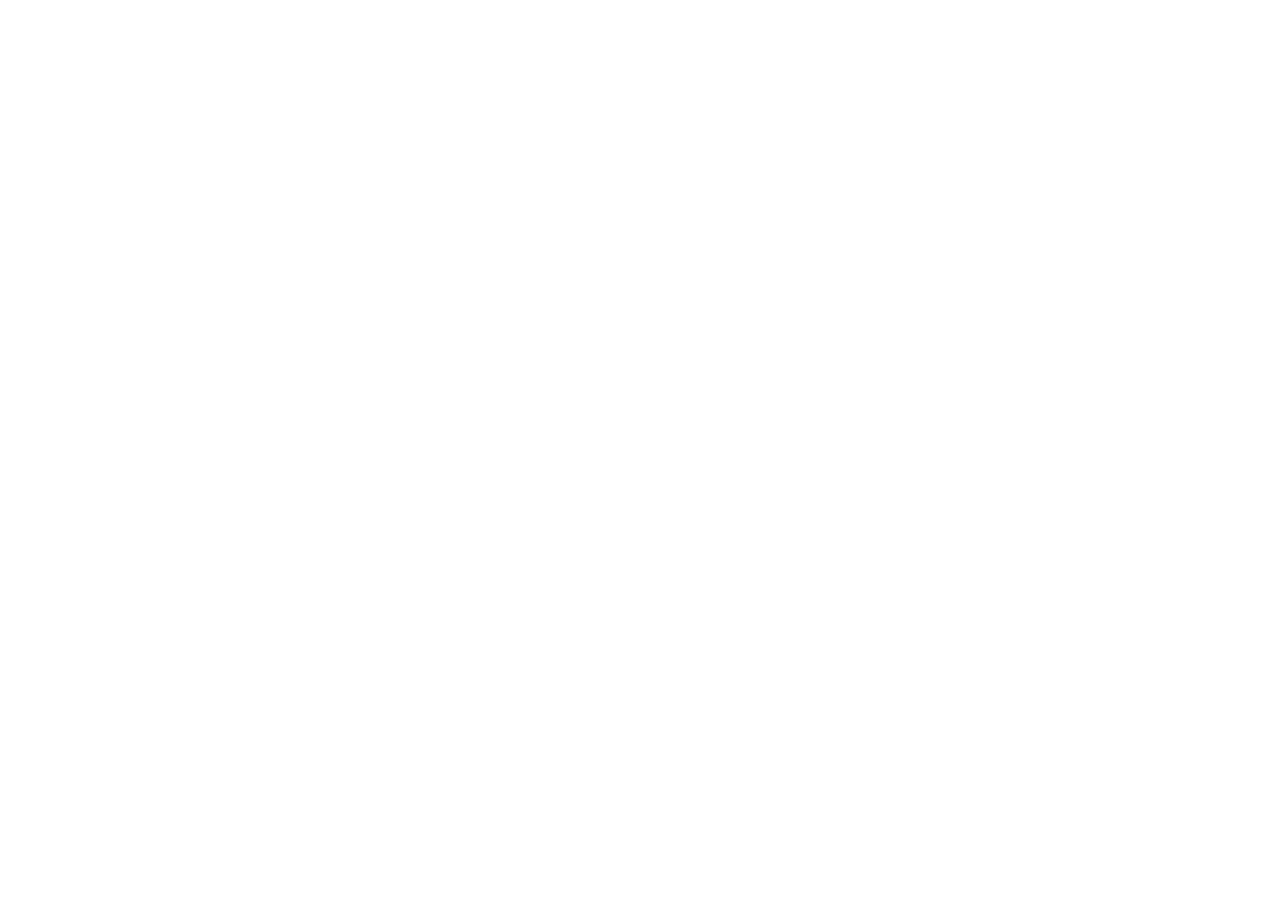
==== index.html @ 0a872ae8 "arreglo rapido 2" ====
<!doctype html><html lang="es"><head><meta charset="utf-8"/><link rel="icon" href="/favicon.ico"/><meta name="viewport" content="width=device-width,initial-scale=1"/><meta name="theme-color" content="#000000"/><meta name="Portafolio" content="Portafolio creado con React y HTML5"/><script src="https://kit.fontawesome.com/cbb95bbd73.js" crossorigin="anonymous"></script><link rel="apple-touch-icon" href="/logo192.png"/><link rel="manifest" href="/manifest.json"/><title>EMC</title><link href="/static/css/main.0bcace08.chunk.css" rel="stylesheet"></head><body><noscript>You need to enable JavaScript to run this app.</noscript><div id="root"></div><script>!function(a){function e(e){for(var r,t,n=e[0],o=e[1],u=e[2],p=0,l=[];p<n.length;p++)t=n[p],Object.prototype.hasOwnProperty.call(i,t)&&i[t]&&l.push(i[t][0]),i[t]=0;for(r in o)Object.prototype.hasOwnProperty.call(o,r)&&(a[r]=o[r]);for(s&&s(e);l.length;)l.shift()();return c.push.apply(c,u||[]),f()}function f(){for(var e,r=0;r<c.length;r++){for(var t=c[r],n=!0,o=1;o<t.length;o++){var u=t[o];0!==i[u]&&(n=!1)}n&&(c.splice(r--,1),e=p(p.s=t[0]))}return e}var t={},i={1:0},c=[];function p(e){if(t[e])return t[e].exports;var r=t[e]={i:e,l:!1,exports:{}};return a[e].call(r.exports,r,r.exports,p),r.l=!0,r.exports}p.m=a,p.c=t,p.d=function(e,r,t){p.o(e,r)||Object.defineProperty(e,r,{enumerable:!0,get:t})},p.r=function(e){"undefined"!=typeof Symbol&&Symbol.toStringTag&&Object.defineProperty(e,Symbol.toStringTag,{value:"Module"}),Object.defineProperty(e,"__esModule",{value:!0})},p.t=function(r,e){if(1&e&&(r=p(r)),8&e)return r;if(4&e&&"object"==typeof r&&r&&r.__esModule)return r;var t=Object.create(null);if(p.r(t),Object.defineProperty(t,"default",{enumerable:!0,value:r}),2&e&&"string"!=typeof r)for(var n in r)p.d(t,n,function(e){return r[e]}.bind(null,n));return t},p.n=function(e){var r=e&&e.__esModule?function(){return e.default}:function(){return e};return p.d(r,"a",r),r},p.o=function(e,r){return Object.prototype.hasOwnProperty.call(e,r)},p.p="/";var r=this.webpackJsonpmyapp=this.webpackJsonpmyapp||[],n=r.push.bind(r);r.push=e,r=r.slice();for(var o=0;o<r.length;o++)e(r[o]);var s=n;f()}([])</script><script src="/static/js/2.db37e6f1.chunk.js"></script><script src="/static/js/main.1184abd9.chunk.js"></script></body></html>
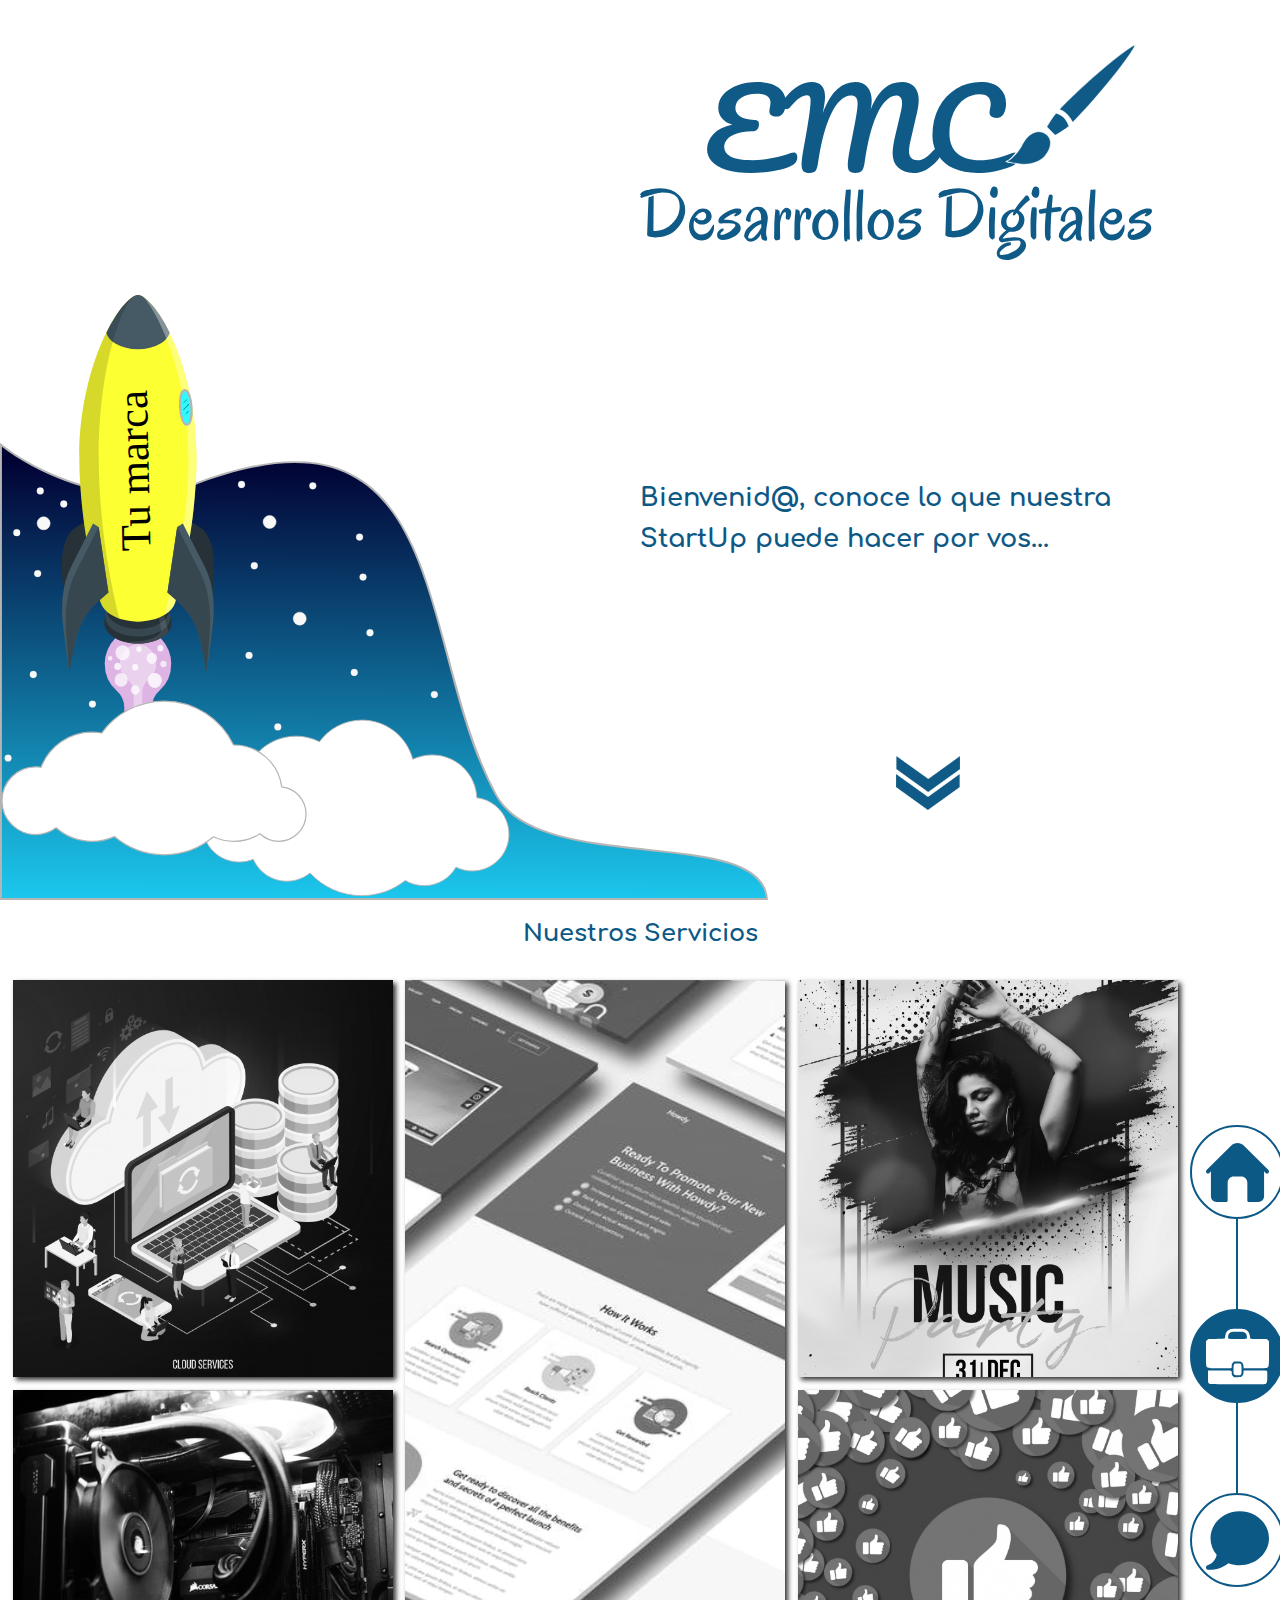
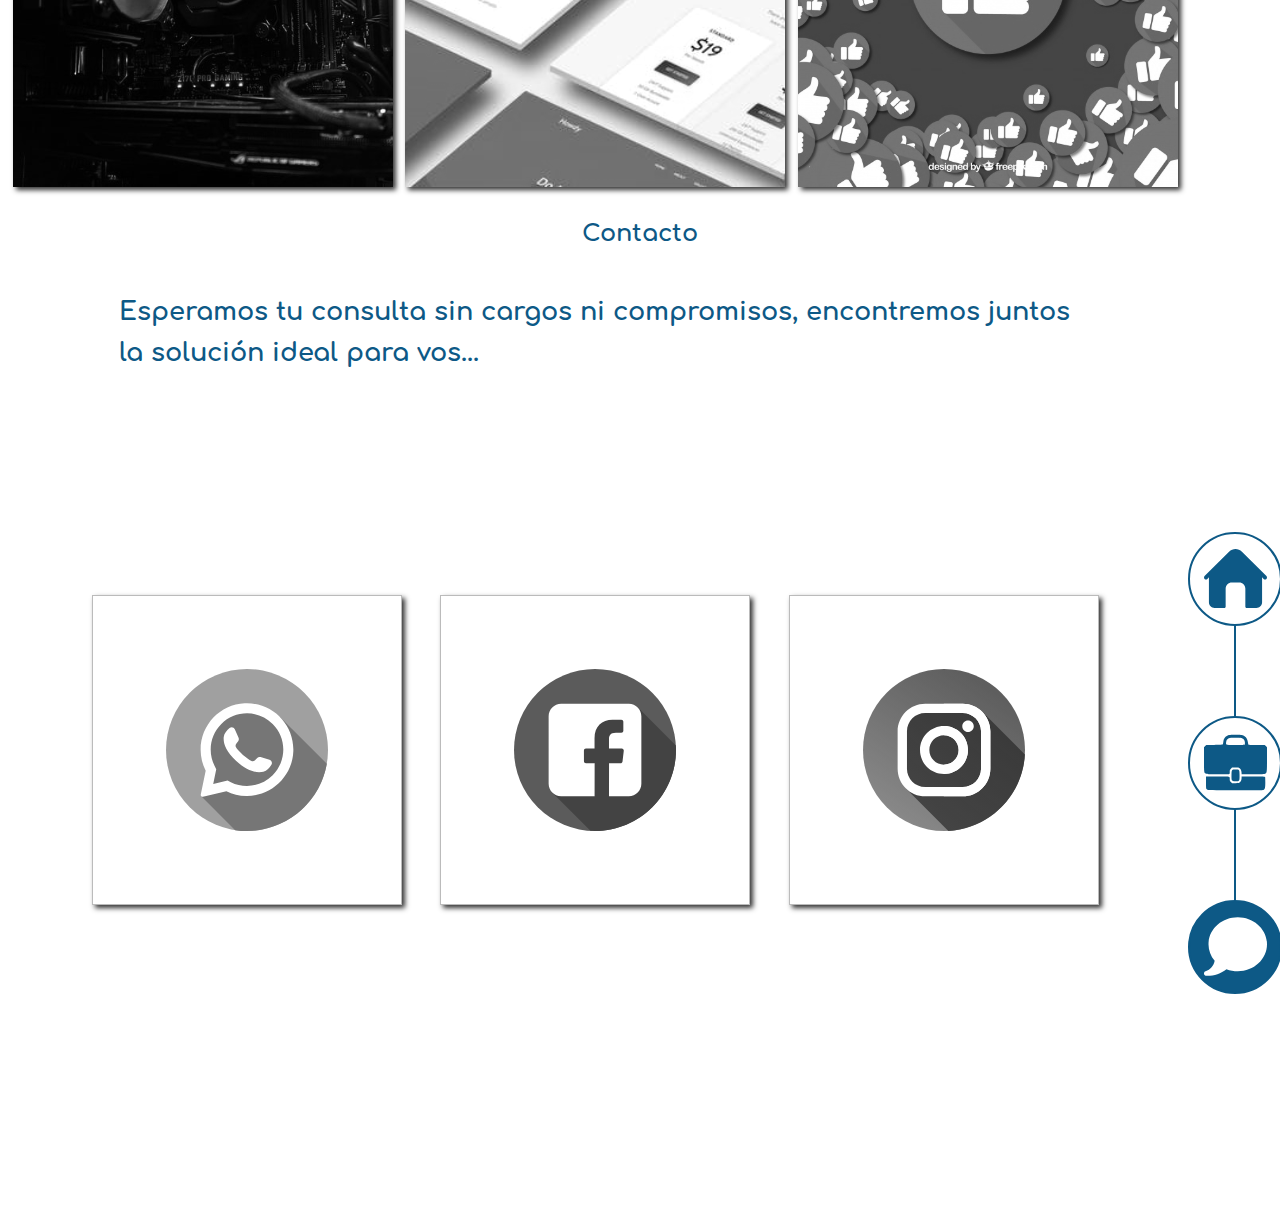
==== commit 4c850077: "verciones WhatsApp" ====
--- a/index.html
+++ b/index.html
@@ -1 +1,84 @@
-<!doctype html><html lang="es"><head><meta charset="utf-8"/><link rel="icon" href="/favicon.ico"/><meta name="viewport" content="width=device-width,initial-scale=1"/><meta name="theme-color" content="#000000"/><meta name="Portafolio" content="Portafolio creado con React y HTML5"/><script src="https://kit.fontawesome.com/cbb95bbd73.js" crossorigin="anonymous"></script><link rel="apple-touch-icon" href="/logo192.png"/><link rel="manifest" href="/manifest.json"/><title>EMC</title><link href="/static/css/main.0bcace08.chunk.css" rel="stylesheet"></head><body><noscript>You need to enable JavaScript to run this app.</noscript><div id="root"></div><script>!function(a){function e(e){for(var r,t,n=e[0],o=e[1],u=e[2],p=0,l=[];p<n.length;p++)t=n[p],Object.prototype.hasOwnProperty.call(i,t)&&i[t]&&l.push(i[t][0]),i[t]=0;for(r in o)Object.prototype.hasOwnProperty.call(o,r)&&(a[r]=o[r]);for(s&&s(e);l.length;)l.shift()();return c.push.apply(c,u||[]),f()}function f(){for(var e,r=0;r<c.length;r++){for(var t=c[r],n=!0,o=1;o<t.length;o++){var u=t[o];0!==i[u]&&(n=!1)}n&&(c.splice(r--,1),e=p(p.s=t[0]))}return e}var t={},i={1:0},c=[];function p(e){if(t[e])return t[e].exports;var r=t[e]={i:e,l:!1,exports:{}};return a[e].call(r.exports,r,r.exports,p),r.l=!0,r.exports}p.m=a,p.c=t,p.d=function(e,r,t){p.o(e,r)||Object.defineProperty(e,r,{enumerable:!0,get:t})},p.r=function(e){"undefined"!=typeof Symbol&&Symbol.toStringTag&&Object.defineProperty(e,Symbol.toStringTag,{value:"Module"}),Object.defineProperty(e,"__esModule",{value:!0})},p.t=function(r,e){if(1&e&&(r=p(r)),8&e)return r;if(4&e&&"object"==typeof r&&r&&r.__esModule)return r;var t=Object.create(null);if(p.r(t),Object.defineProperty(t,"default",{enumerable:!0,value:r}),2&e&&"string"!=typeof r)for(var n in r)p.d(t,n,function(e){return r[e]}.bind(null,n));return t},p.n=function(e){var r=e&&e.__esModule?function(){return e.default}:function(){return e};return p.d(r,"a",r),r},p.o=function(e,r){return Object.prototype.hasOwnProperty.call(e,r)},p.p="/";var r=this.webpackJsonpmyapp=this.webpackJsonpmyapp||[],n=r.push.bind(r);r.push=e,r=r.slice();for(var o=0;o<r.length;o++)e(r[o]);var s=n;f()}([])</script><script src="/static/js/2.db37e6f1.chunk.js"></script><script src="/static/js/main.1184abd9.chunk.js"></script></body></html>+<!DOCTYPE html>
+<html lang="es">
+    <head>
+        <meta charset="UTF-8">
+        <meta name="viewport" content="width=device-width, initial-scale=1.0">
+        <title>EMCode</title>
+        <link rel="stylesheet" href="estilos.css">
+        <link rel="stylesheet" href="estilosGenerales.css">
+        <link rel="shortcut icon" href="Imagenes/favicon.ico" type="image/x-icon">
+    </head>
+    <body>
+
+        <!-- vista del home -->
+        <div class="vista home">
+            <img src="Imagenes/IconSocial.svg" class='CoeteEscritorio' alt="Cohete">
+            <img src="Imagenes/Logo.svg" class="logo" alt="LogoEMC">
+            <p class="pInicio azul">Bienvenid@, conoce lo que nuestra StartUp puede hacer por vos...</p>
+            <div class="contenFlechas">
+            <div>
+                <img src="Imagenes/Flechas.png" class="flechas" alt="Flechas">
+            </div>
+            </div>
+        </div>
+
+        <!-- vista de servicios -->
+        <div class="vista servicios">
+            <h2 class="azul">Nuestros Servicios</h2>
+            <div class="nav">
+                <span class="homeNav brAzul"></span>
+                <span class="separadorNav bAzul"></span>
+                <span class="serviciosNav hover brAzul bAzul"></span>
+                <span class="separadorNav bAzul"></span>
+                <span class="contactoNav brAzul"></span>
+            </div>
+            <div class="serviciosConten">
+                <a href="webs.html" class="servicio sombraBox webPages">
+                    <h3>Páginas Web</h3>
+                </a>
+                <a href="hardware.html" class="servicio sombraBox hardware">
+                    <h3>Equipos a Medida</h3>
+                </a>
+                <a href="software.html" class="servicio sombraBox software">
+                    <h3>Software On Cloud</h3>
+                </a>
+                <a href="graficos.html" class="servicio sombraBox grafico">
+                    <h3>Diseño Gráfico</h3>
+                </a>
+                <a href="social.html" class="servicio sombraBox socialManager">
+                    <h3>Social Manager</h3>
+                </a>
+            </div>
+        </div>
+
+        <!-- vista de contacto -->
+        <div class="vista contacto">
+            <h2 class="azul">Contacto</h2>
+            <p class="azul mensaje">Esperamos tu consulta sin cargos ni compromisos,
+                encontremos juntos la solución ideal para vos...</p>
+            <div class="nav">
+                <span class="homeNav brAzul"></span>
+                <span class="separadorNav bAzul"></span>
+                <span class="serviciosNav brAzul"></span>
+                <span class="separadorNav bAzul"></span>
+                <span class="contactoNav hover brAzul bAzul"></span>
+            </div>
+            
+            <div class="canalesContacto">
+                <a id='whatsapp' class="sombraBox wEscritorio Item" target="_blanck" href="https://web.whatsapp.com/send?phone=543585176888">
+                    <img src="Imagenes/whatsapp.svg" alt="">
+                </a>
+                <a id='whatsapp' class="sombraBox wMovil Item" target="_blanck" href="https://wa.me/543585176888">
+                    <img src="Imagenes/whatsapp.svg" alt="">
+                </a>
+                <a id='Facebook' class="sombraBox Item" target="_blanck" href="https://www.facebook.com/EMC-105522611216620">
+                    <img src="Imagenes/facebook.svg" alt="">
+                </a>
+                <a id='Instagram' class="sombraBox Item" target="_blanck" href="https://www.instagram.com/emc.code/">
+                    <img src="Imagenes/instagram.svg" alt="">
+                </a>
+            </div>
+        </div>
+        <script src="Logica.js"></script>
+    </body>
+</html>--- a/estilos.css
+++ b/estilos.css
@@ -0,0 +1,306 @@
+/* Fuente */
+@font-face{
+    font-family: Comforta;
+    src:url('Fuentes/Comfortaa.ttf')
+}
+@font-face{
+    font-family: Oregano;
+    src:url('Fuentes/Oregano.ttf')
+}
+
+/*Colores */
+.azul{
+    color: #0d5986;
+}
+.bAzul{
+    background-color: #0d5986;
+}
+.brAzul{
+    border-color:#0d5986 !important;
+}
+
+/* Sombras*/
+
+.sombraImgX1{
+    filter: drop-shadow(#000 1px 1px 0px);
+}
+.sombraBox{
+    box-shadow: #333 3px 3px 5px;
+}
+
+/*General*/
+html,body{
+    margin: 0px;
+    padding: 0px;
+    border: 0px;
+    overflow: hidden;
+    font-family: Comforta;
+}
+.contenFlechas{
+    position: absolute;
+    bottom: 0vh;
+    right: 25vw;
+    width: 5vw;
+    overflow: hidden;
+    height: 25vh;
+    cursor: pointer;
+}
+.contenFlechas>div{
+    width: 100%;
+    height: 100%;
+    position: relative;
+}
+.flechas{
+    position: absolute;
+    width: 5vw;
+    bottom: 10vh;
+    animation-name: flech;
+    animation-duration: 1s;
+    animation-iteration-count: infinite;
+    animation-fill-mode: forwards;
+    cursor: pointer;
+}
+@keyframes flech{
+    50%{
+        bottom: 0vh;
+    }
+}
+.servicios{
+    display: grid;
+    grid-template: min-content 1fr/ 1fr 7vw;
+}
+
+.serviciosConten{
+    display: grid;
+    grid-template: 1fr 1fr/1fr 1fr 1fr;
+    gap: 1vw;
+    padding: 1vw;
+}
+
+.servicio{
+    text-decoration: none;
+    filter: grayscale(1);
+    background-position: center;
+    background-size: cover;
+    transition: filter 1s;
+    display: flex;
+    align-items: center;
+    cursor: pointer;
+}
+.servicio:hover{
+    filter: grayscale(0);
+}
+.servicio h3{
+    width: 100%;
+    height: 0%;
+    display: flex;
+    overflow: hidden;
+    justify-content: center;
+    align-items: center;
+    font-size: 4vw;
+    font-family: Oregano;
+    color: #fff;
+    background-color: #333d;
+    transition: height 0.3s;    
+}
+.servicio:hover h3{
+    height: 25%;
+}
+.webPages{
+    background-image: url('Imagenes/paginas3.jpeg');
+    grid-row: 1/-1;
+    grid-column: 2;
+}
+.hardware{
+    background-image: url('Imagenes/hardware.jpg');
+}
+.software{
+    background-image: url('Imagenes/onCloud.jpg');
+    grid-row: 1;
+}
+.grafico{
+    background-image: url('Imagenes/grafico.jpg');
+    grid-row: 1;
+}
+.socialManager{
+    background-image: url('Imagenes/social.jpg');
+}
+
+
+.nav{
+    display: grid;
+    grid-column: -2;
+    grid-row: 1/-1;
+    height: min-content;
+    grid-template: repeat(min-content,5)/1fr;
+    justify-items: center;
+    padding-top: 25vh;
+}
+.separadorNav{
+    width: 2px;
+    height: 10vh;
+}
+.nav span:nth-child(odd){
+    cursor: pointer;
+    border-radius: 100%;
+    border: solid 2px;
+    width: 10vh;
+    height: 10vh;
+    background-size: 70% 70%;
+    background-repeat: no-repeat;
+    background-position: center;
+}
+
+.nav .homeNav{
+    background-image: url('Imagenes/home.svg');
+}
+.nav .serviciosNav{
+    background-image: url('Imagenes/services.svg');
+}
+.nav .contactoNav{
+    background-image: url('Imagenes/contacto.svg');
+    background-size: 70% 70%;
+}
+.serviciosNav.hover{
+    background-image: url('Imagenes/servicesHover.svg');
+}
+
+.contactoNav.hover{
+    background-image: url('Imagenes/contactoHover.svg');
+}
+
+h2{
+    grid-column: 1/-1;
+    grid-row: 1;
+    text-align: center;
+    font-family: Comforta;
+}
+
+.contacto{
+    display:grid;
+    grid-template: min-content min-content 1fr/1fr 7vw;
+}
+.contacto .mensaje{
+    font-size: 2vw;
+    width: 80%;
+    justify-self: center;
+}
+
+.vista{
+    height: 100vh;
+    width: 100vw;
+    margin: 0px;
+    position: relative;
+}
+.pInicio{
+    position: absolute;
+    right: 10vw;
+    bottom: 35vh;
+    width: 40vw;
+    font-size: 2vw;
+}
+.CoeteEscritorio{
+    margin: 0px;
+    width: 60vw;
+    position: absolute;
+    bottom: 0px;
+}
+
+.logo{
+    position: absolute;
+    top:5vh;
+    right: 10vw;
+    width: 40vw;
+}
+.canalesContacto{
+    display: grid;
+    grid-template: 1fr / 1fr 1fr 1fr;
+    padding: 1vw;
+    gap: 1vw;
+    justify-items: center;
+    align-items: flex-start;
+}
+.canalesContacto .Item{
+    display: flex;
+    justify-content: center;
+    padding: 5vw;
+    border: solid 1px #bbb;
+    filter: grayscale(1);
+}
+
+.Item:hover{
+    filter: grayscale(0);
+}
+.canalesContacto img{
+    width: 10vw;
+    height: min-content;
+}
+
+@media(max-width:700px){
+    .logo{
+        right:25vw;
+        width: 50vw;
+    }
+    .CoeteEscritorio{
+        height: 70vw;
+        width: auto;
+    }
+    .pInicio{
+        font-size: 3vh;
+        top:30vh;
+        width: 80vw;
+    }
+    .contenFlechas{
+        right: 15vw;
+        width: 15vw;
+    }
+    .flechas{
+        bottom: 15vh;
+        width: 15vw;
+    }
+    @keyframes flech{
+        50%{
+            bottom: 7vh;
+        }
+    }
+
+    .nav span:nth-child(odd){
+        width: 5vh;
+        height: 5vh;
+    }
+    .servicios, .contacto{
+        grid-template-columns: 1fr 12vw;
+    }
+
+    .contacto .mensaje{
+        font-size: 4vw;
+    }
+    .canalesContacto{
+        grid-template: min-content min-content min-content / 1fr;
+    }
+    .Item{
+        padding: 1vh !important;
+        height: 18vh;
+        width: 75vw;
+    }
+    .Item img{
+        width: 18vh;
+        height: 18vh;
+    }
+
+    .serviciosConten{
+        grid-template: 1fr 1fr 1fr/1fr 1fr;
+    }
+    .webPages{
+        grid-row: 1;
+        grid-column: 1/-1;
+    }
+    .software{
+        grid-row: 2;
+    }
+    .grafico{
+        grid-row: 2;
+    }
+
+
+}--- a/estilosGenerales.css
+++ b/estilosGenerales.css
@@ -0,0 +1,167 @@
+/* Fuente */
+@font-face{
+    font-family: Comforta;
+    src:url('Fuentes/Comfortaa.ttf')
+}
+@font-face{
+    font-family: Oregano;
+    src:url('Fuentes/Oregano.ttf')
+}
+*{
+    user-select: none;
+    font-weight: 900;
+    -webkit-tap-highlight-color: rgba(0,0,0,0);
+    -moz-tap-highlight-color: rgba(0,0,0,0);
+    -ms-tap-highlight-color: rgba(0,0,0,0);
+    -o-tap-highlight-color: rgba(0,0,0,0);
+}
+::selection{
+    background: transparent;
+}
+/*Colores */
+.azul{
+    color: #0d5986;
+}
+.bAzul{
+    background-color: #0d5986;
+}
+.brAzul{
+    border-color:#0d5986 !important;
+}
+
+/* Sombras*/
+
+.sombraImgX1{
+    filter: drop-shadow(#000 1px 1px 5px);
+}
+.sombraBox{
+    box-shadow: #333 3px 3px 5px;
+}
+
+/* General */
+body{
+    margin: 0px;
+    font-family: Comforta;
+    color: #0d5986;
+    user-select: none;
+    
+}
+header{
+    height: 10vw;
+    position: relative;
+}
+.nubeHeader,#logo{
+    grid-row: 1;
+    grid-column: 1;
+    position: absolute;
+}
+.nubeHeader{
+    width: 21vw;
+}
+#logo{
+    width: 15vw;
+    top:1.5vh;
+    left:1vw
+}
+.nubeMobil{
+    width: 100%;
+    display: none;
+}
+h3{
+    text-align: center;
+    font-size: 1.5rem;
+}
+p, ul{
+    font-size: 1.5rem;
+    line-height: 4.5vh;
+}
+.separador{
+    display: block;
+    grid-column: 1/-1;
+    width: 80%;
+    height: 2px !important;
+    background-color: #ddd;
+    margin-top: 3vh;
+    margin-left: 10%;
+}
+.atras{
+    position: absolute;
+    width: 4vw;
+    height: 4vw;
+    top: 2vw;
+    right: 2vw;
+    border:solid #0d5986;
+    padding: 1vh;
+    border-radius: 100%;
+}
+.atras img{
+    width: 91%;
+}
+.contacto{
+    display: grid;
+    grid-column: min-content 1fr/ 1fr;
+    align-items: center;
+    justify-items: center;
+    padding-bottom: 10vw;
+}
+.canalesContacto{
+    display: grid;
+    justify-items: center;
+    grid-template: 1fr / 1fr 1fr 1fr;
+    gap:3vw
+}
+.Item{
+    height: 20vh;
+    width: 20vh;
+    display: grid;
+    justify-items: center;
+    align-items: center;
+    filter: grayscale(1);
+}
+.Item:hover{
+    filter: grayscale(0);
+}
+.Item img{
+    width: 18vh;
+    height: 18vh;
+}
+.wEscritorio{
+    display: grid !important;
+}
+.wMovil{
+    display: none !important;
+}
+
+@media(max-width:700px){
+    #logo{
+        width: 33vw;
+        left: 34vw;
+    }
+    .nubeMobil{
+        display: block;
+    }
+    .nubeHeader{
+        display: none;
+        width: 40vw;
+    }
+    .separador{
+        width: 0px;
+    }
+    .conten{
+        margin-top: 15vh;
+    }
+    .Item{
+        height: 20vw;
+        width: 20vw;
+    }
+    .Item img{
+        width: 18vw;
+        height: 18vw;
+    }
+    .wEscritorio{
+        display: none !important;
+    }
+    .wMovil{
+        display: grid !important;
+    }
+}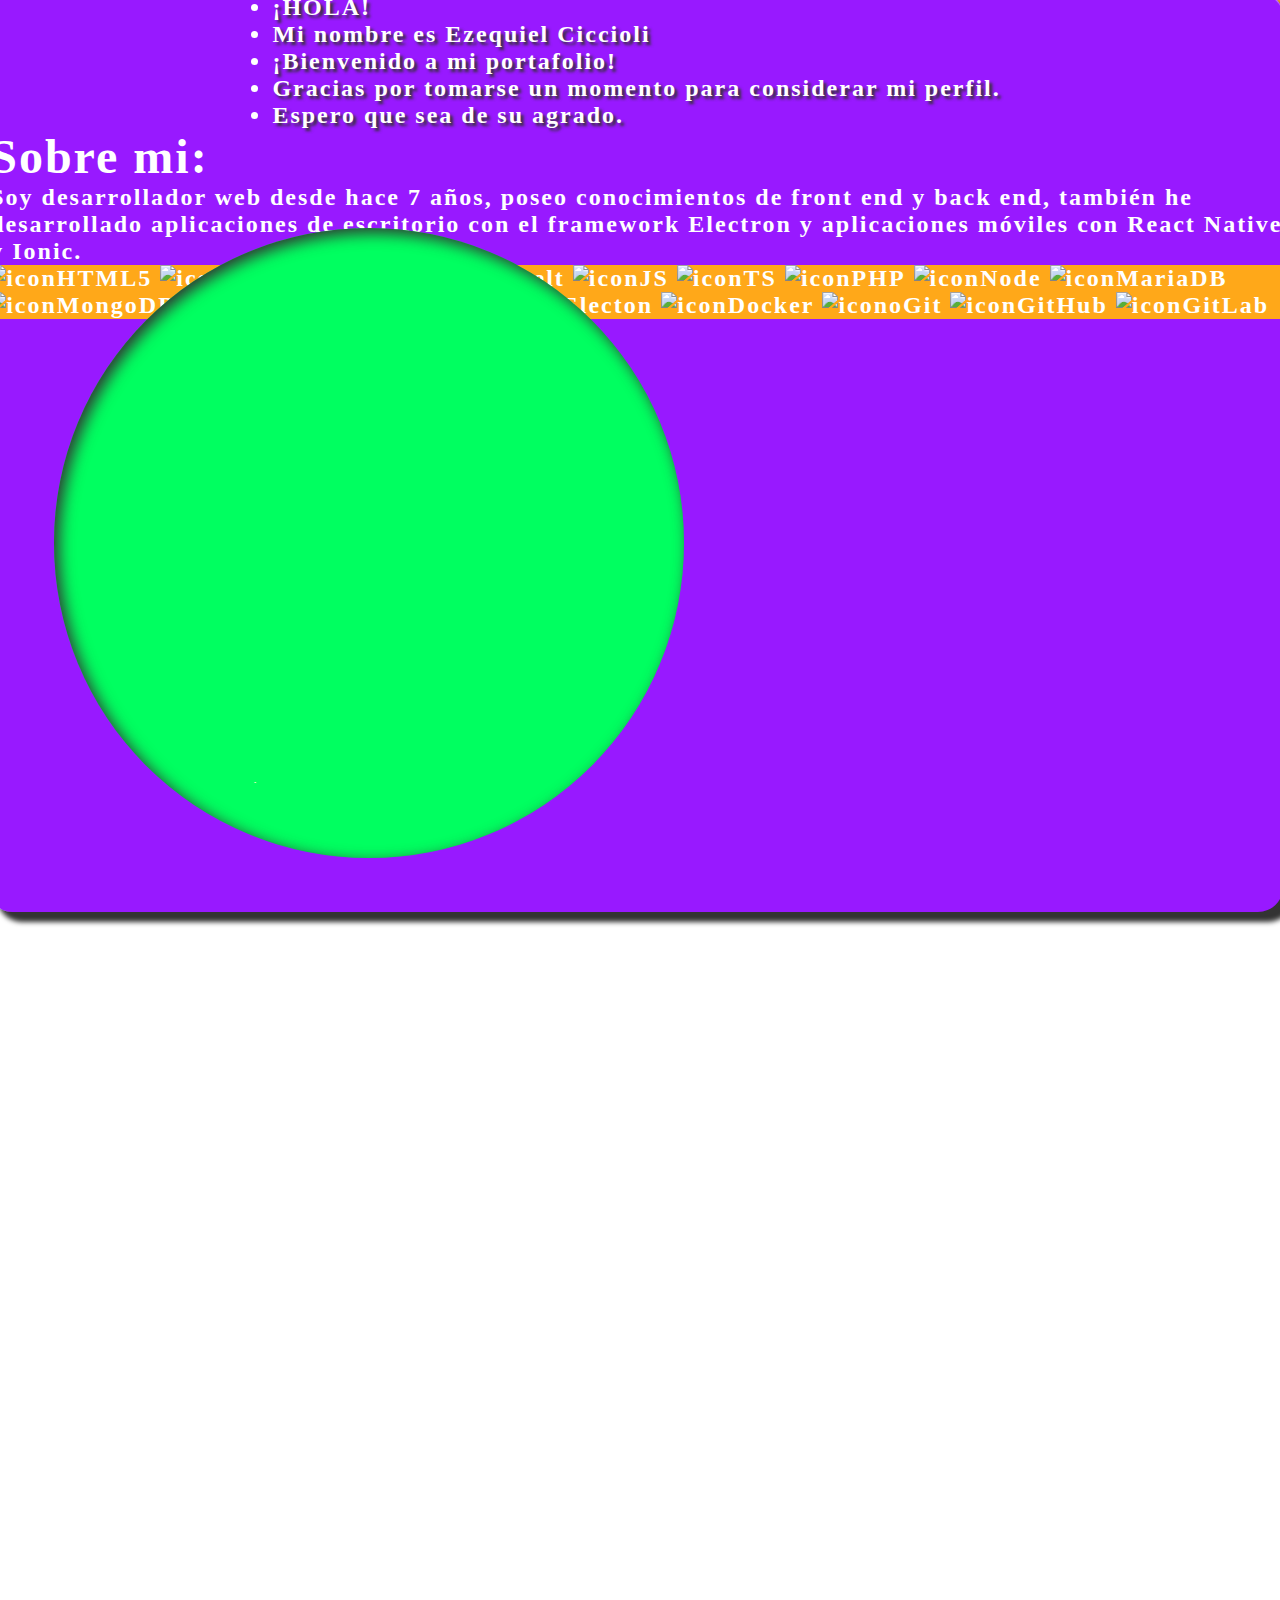
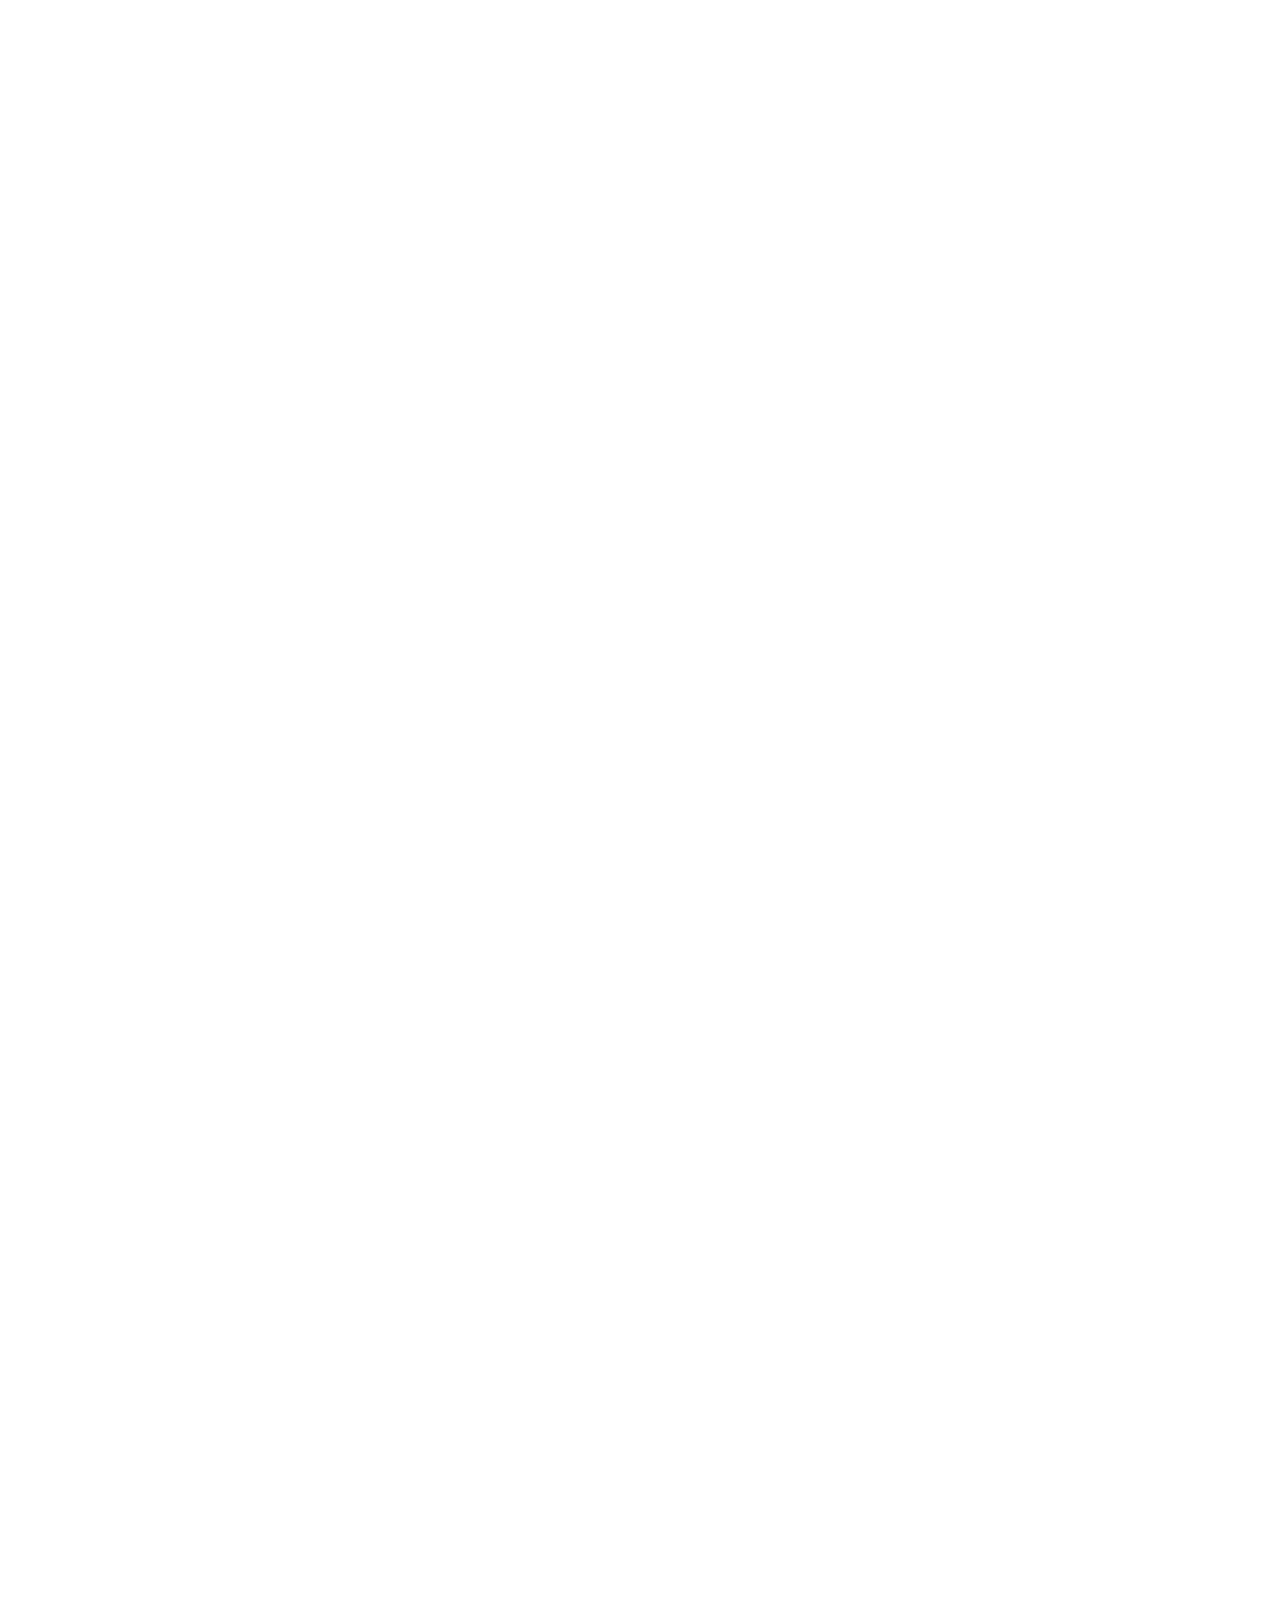
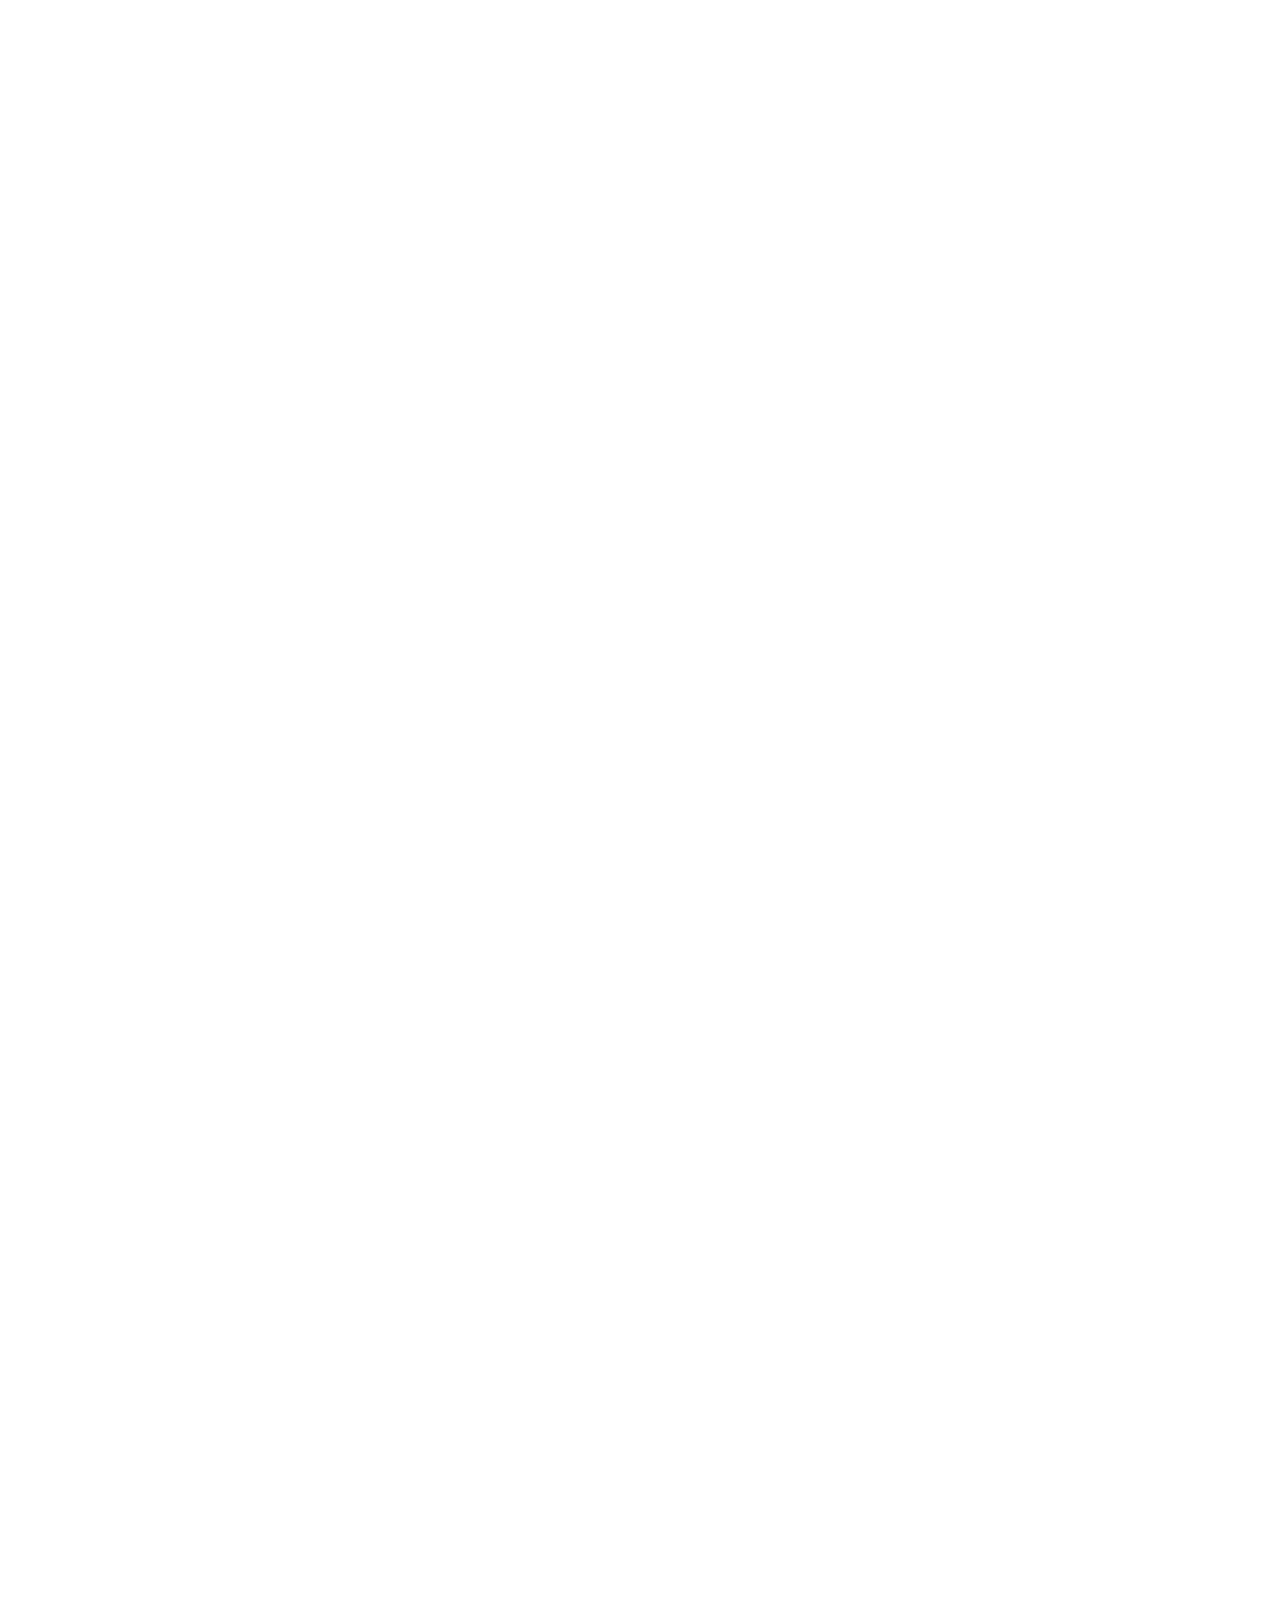
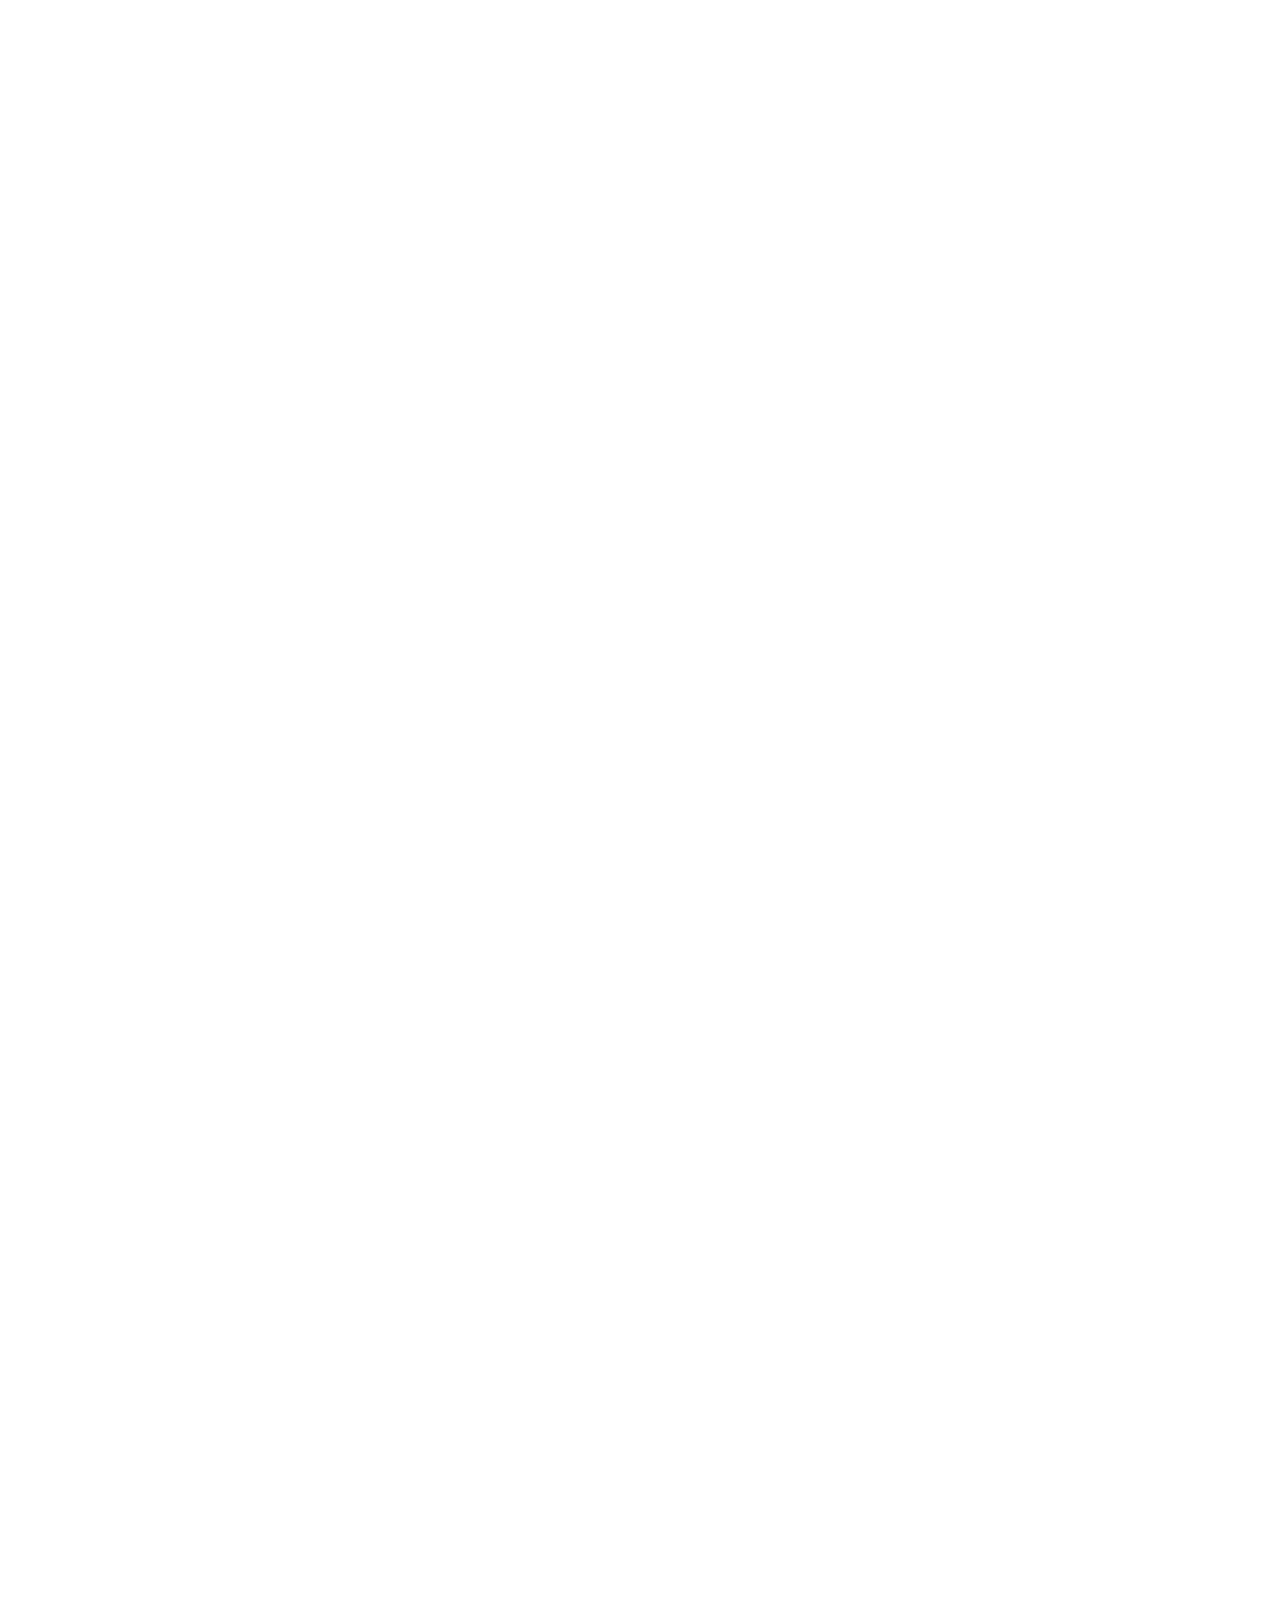
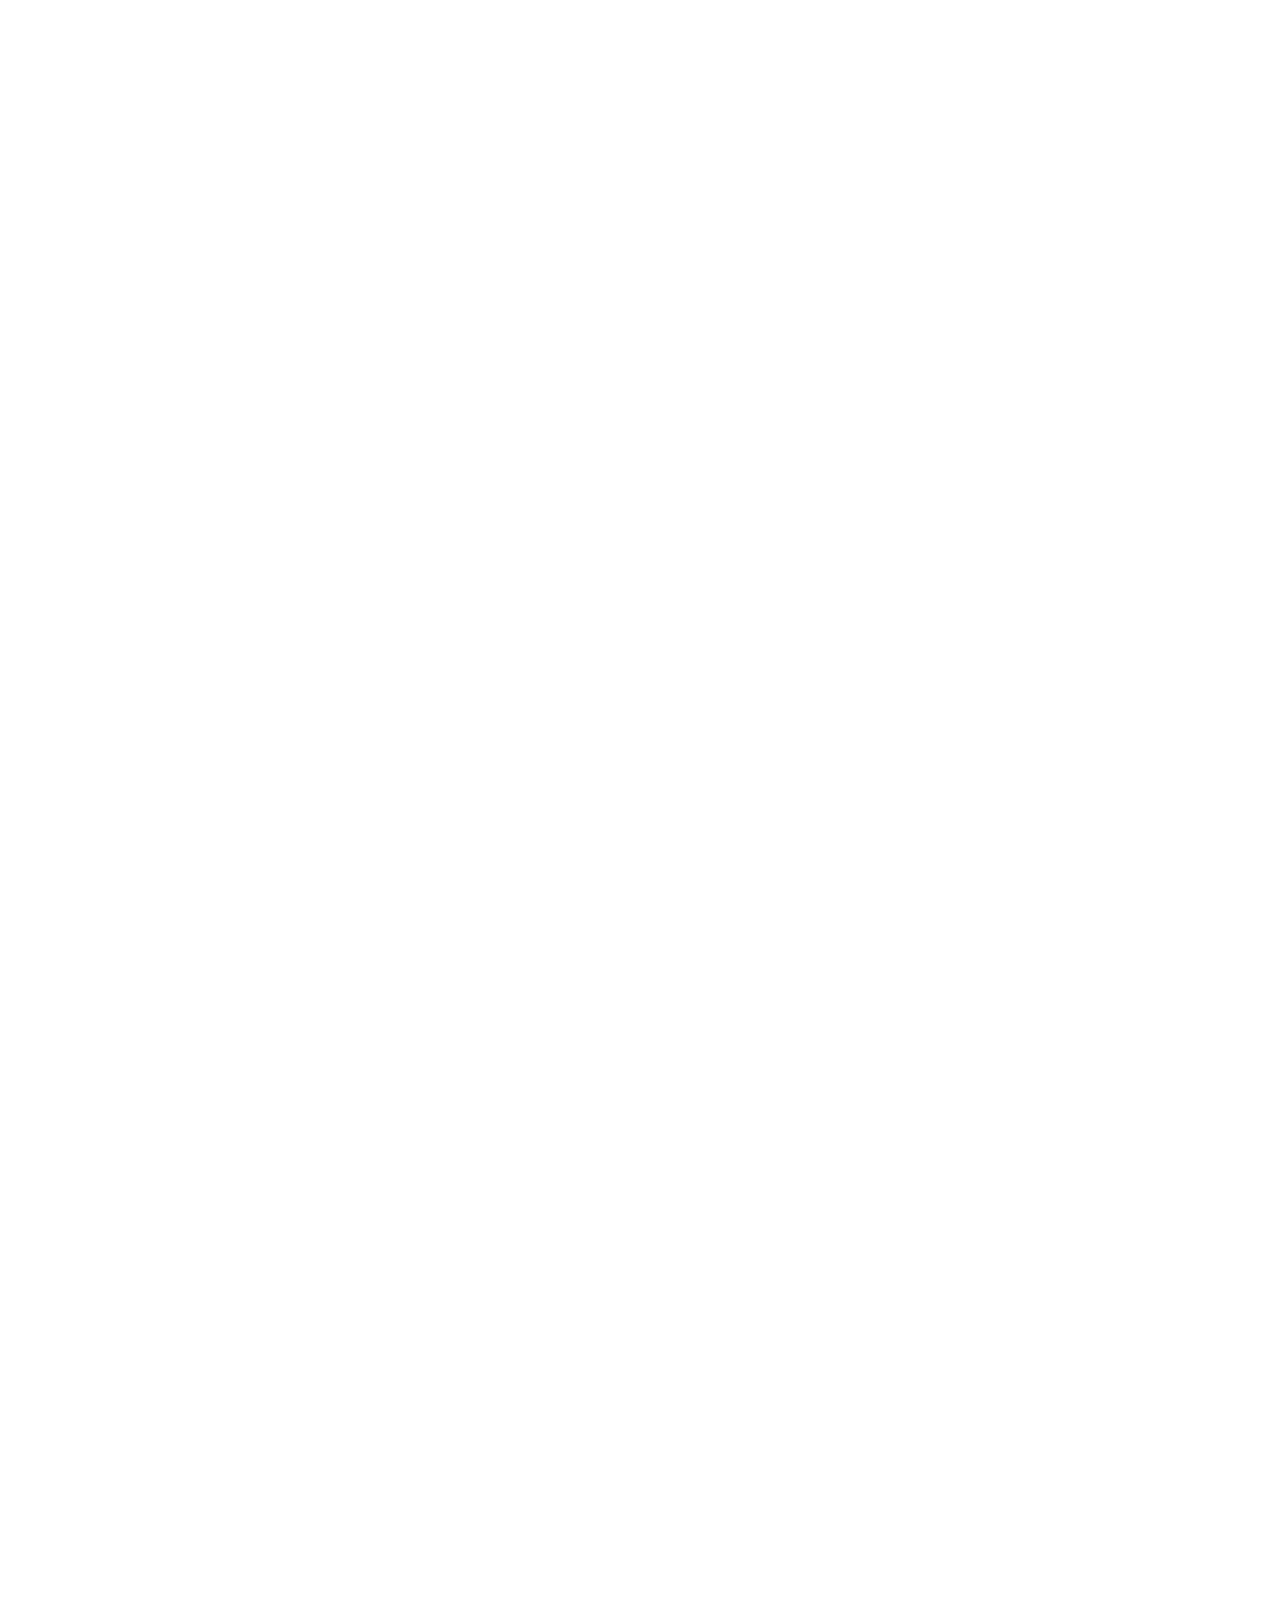
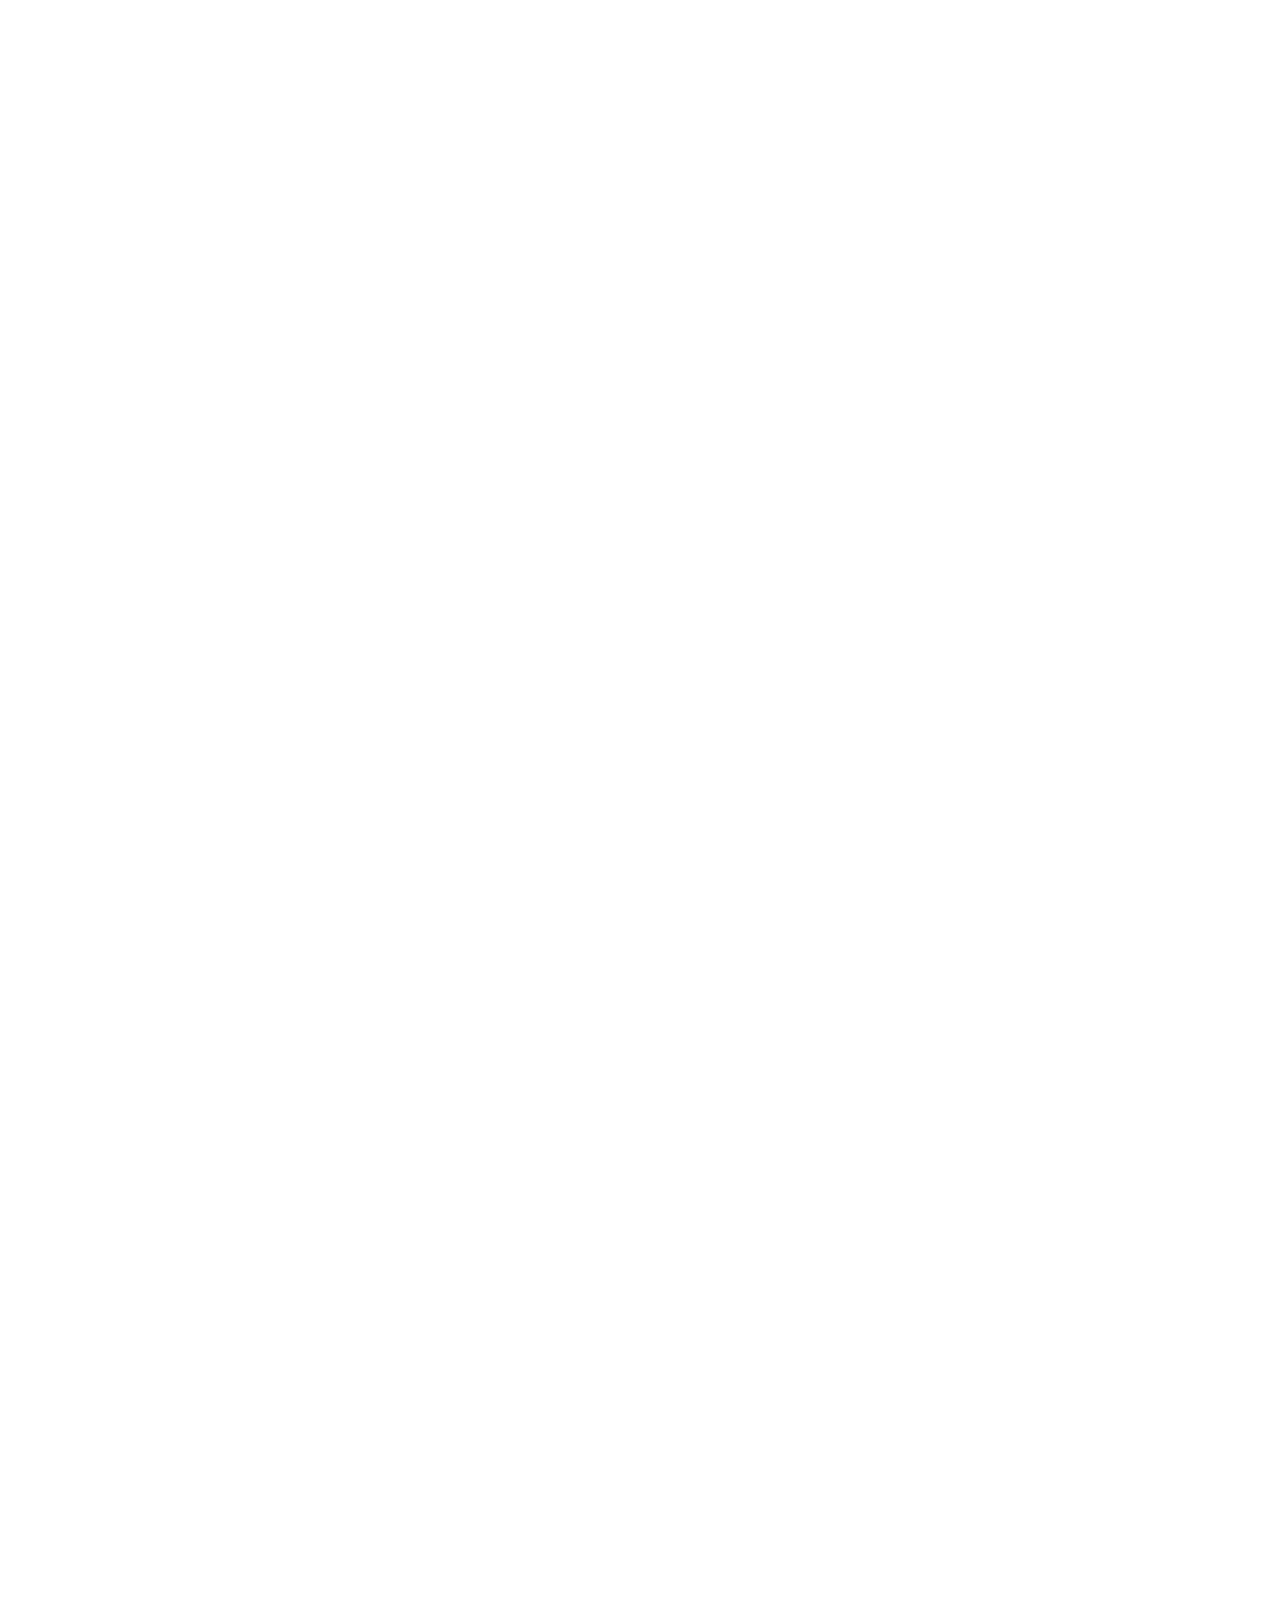
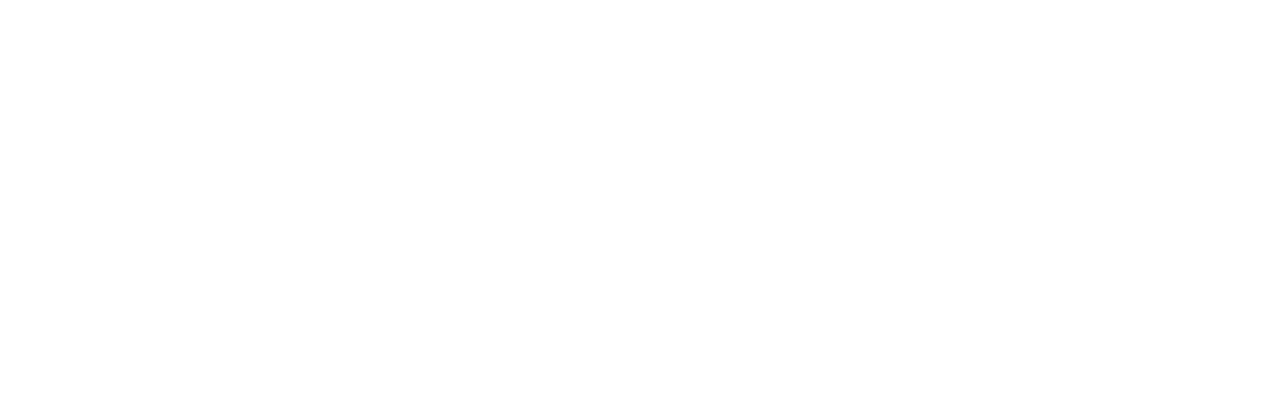
==== commit f9125c4e: "Primer commit de la nueva veriso" ====
--- a/index.html
+++ b/index.html
@@ -1,84 +1,70 @@
 <!DOCTYPE html>
 <html lang="es">
-    <head>
-        <meta charset="UTF-8">
-        <meta name="viewport" content="width=device-width, initial-scale=1.0">
-        <title>EMCode</title>
-        <link rel="stylesheet" href="estilos.css">
-        <link rel="stylesheet" href="estilosGenerales.css">
-        <link rel="shortcut icon" href="Imagenes/favicon.ico" type="image/x-icon">
-    </head>
-    <body>
-
-        <!-- vista del home -->
-        <div class="vista home">
-            <img src="Imagenes/IconSocial.svg" class='CoeteEscritorio' alt="Cohete">
-            <img src="Imagenes/Logo.svg" class="logo" alt="LogoEMC">
-            <p class="pInicio azul">Bienvenid@, conoce lo que nuestra StartUp puede hacer por vos...</p>
-            <div class="contenFlechas">
-            <div>
-                <img src="Imagenes/Flechas.png" class="flechas" alt="Flechas">
-            </div>
-            </div>
+<head>
+    <meta charset="UTF-8">
+    <meta http-equiv="X-UA-Compatible" content="IE=edge">
+    <meta name="viewport" content=" user-scalable=no, width=device-width, initial-scale=1.0">
+    <title>Document</title>
+    <link rel="stylesheet" href="estilosGenerales.css">
+    <link rel="stylesheet" href="./Seccion1.css">
+</head>
+<body>
+    <div id="display">
+        <div id="menu">
+            <nav>
+                <span>Sobre mi</span>
+                <span>Mis Proyectos</span>
+                <img src="./svg/CerrarMenu.svg" alt="BotonCerrarMenu" id="BotonCerrar" class="sombraBoton">
+            </nav>
+            <header class="grid1 transition05 fotograma1">
+                <div id="botonMenu">
+                    <div></div>
+                    <div></div>
+                    <div></div>
+                </div>
+                <div id="mascara1">
+                    <img src="./Imagenes/MiFoto.png" alt="MiFotoDePerfil" id="MiFotoDePerfil">
+                </div>
+                <div id="fondoVerde">
+                </div>
+                <div id="mascara2" class="transition3">
+                    <ul class="sombraTexto">
+                        <li>¡HOLA!</li>
+                        <li>Mi nombre es <strong>Ezequiel Ciccioli</strong></li>
+                        <li>¡Bienvenido a mi portafolio!</li>
+                        <li>Gracias por tomarse un momento para considerar mi perfil. </li>
+                        <li>Espero que sea de su agrado.</li>
+                    </ul>
+                </div>
+                <div id="sobreMi">
+                    <h3>Sobre mi:</h3>
+                    <p>
+                        Soy desarrollador web desde hace 7 años, poseo conocimientos de front end y back end, también he desarrollado aplicaciones de escritorio con el framework Electron y aplicaciones móviles con React Native y Ionic.   
+                    </p>
+                </div>
+                <div id="misConocimientos" class="naranja">
+                    <img src="https://cdn.svgporn.com/logos/html-5.svg" alt="iconHTML5">
+                    <img src="https://cdn.svgporn.com/logos/pwa.svg" alt="iconPWA">
+                    <img src="https://cdn.svgporn.com/logos/react.svg" alt="iconReact">
+                    <img src="https://cdn.svgporn.com/logos/svelte-icon.svg" alt="iconSvelt">
+                    <img src="https://cdn.svgporn.com/logos/javascript.svg" alt="iconJS">
+                    <img src="https://cdn.svgporn.com/logos/typescript-icon.svg" alt="iconTS">
+                    <img src="https://cdn.svgporn.com/logos/php.svg" alt="iconPHP">
+                    <img src="https://cdn.svgporn.com/logos/nodejs.svg" alt="iconNode">
+                    <img src="https://cdn.svgporn.com/logos/mariadb.svg" alt="iconMariaDB">
+                    <img src="https://cdn.svgporn.com/logos/mongodb.svg" alt="iconMongoDB">
+                    <img src="https://cdn.svgporn.com/logos/aws.svg" alt="iconAWS">
+                    <img src="https://cdn.svgporn.com/logos/firebase.svg" alt="iconFirebase">
+                    <img src="https://cdn.svgporn.com/logos/electron.svg" alt="iconElecton">
+                    <img src="https://cdn.svgporn.com/logos/docker.svg" alt="iconDocker">
+                    <img src="https://cdn.svgporn.com/logos/git-icon.svg" alt="iconoGit">
+                    <img src="https://cdn.svgporn.com/logos/github-icon.svg" alt="iconGitHub">
+                    <img src="https://cdn.svgporn.com/logos/gitlab.svg" alt="iconGitLab">
+                </div>
+            </header>
         </div>
-
-        <!-- vista de servicios -->
-        <div class="vista servicios">
-            <h2 class="azul">Nuestros Servicios</h2>
-            <div class="nav">
-                <span class="homeNav brAzul"></span>
-                <span class="separadorNav bAzul"></span>
-                <span class="serviciosNav hover brAzul bAzul"></span>
-                <span class="separadorNav bAzul"></span>
-                <span class="contactoNav brAzul"></span>
-            </div>
-            <div class="serviciosConten">
-                <a href="webs.html" class="servicio sombraBox webPages">
-                    <h3>Páginas Web</h3>
-                </a>
-                <a href="hardware.html" class="servicio sombraBox hardware">
-                    <h3>Equipos a Medida</h3>
-                </a>
-                <a href="software.html" class="servicio sombraBox software">
-                    <h3>Software On Cloud</h3>
-                </a>
-                <a href="graficos.html" class="servicio sombraBox grafico">
-                    <h3>Diseño Gráfico</h3>
-                </a>
-                <a href="social.html" class="servicio sombraBox socialManager">
-                    <h3>Social Manager</h3>
-                </a>
-            </div>
-        </div>
-
-        <!-- vista de contacto -->
-        <div class="vista contacto">
-            <h2 class="azul">Contacto</h2>
-            <p class="azul mensaje">Esperamos tu consulta sin cargos ni compromisos,
-                encontremos juntos la solución ideal para vos...</p>
-            <div class="nav">
-                <span class="homeNav brAzul"></span>
-                <span class="separadorNav bAzul"></span>
-                <span class="serviciosNav brAzul"></span>
-                <span class="separadorNav bAzul"></span>
-                <span class="contactoNav hover brAzul bAzul"></span>
-            </div>
-            
-            <div class="canalesContacto">
-                <a id='whatsapp' class="sombraBox wEscritorio Item" target="_blanck" href="https://web.whatsapp.com/send?phone=543585176888">
-                    <img src="Imagenes/whatsapp.svg" alt="">
-                </a>
-                <a id='whatsapp' class="sombraBox wMovil Item" target="_blanck" href="https://wa.me/543585176888">
-                    <img src="Imagenes/whatsapp.svg" alt="">
-                </a>
-                <a id='Facebook' class="sombraBox Item" target="_blanck" href="https://www.facebook.com/EMC-105522611216620">
-                    <img src="Imagenes/facebook.svg" alt="">
-                </a>
-                <a id='Instagram' class="sombraBox Item" target="_blanck" href="https://www.instagram.com/emc.code/">
-                    <img src="Imagenes/instagram.svg" alt="">
-                </a>
-            </div>
-        </div>
-        <script src="Logica.js"></script>
-    </body>
+    </div>
+    <script src='./Script.js'></script>
+    <script src="./TimeLine.js"></script>
+</body>
 </html>--- a/estilosGenerales.css
+++ b/estilosGenerales.css
@@ -1,167 +1,137 @@
-/* Fuente */
-@font-face{
-    font-family: Comforta;
-    src:url('Fuentes/Comfortaa.ttf')
-}
-@font-face{
-    font-family: Oregano;
-    src:url('Fuentes/Oregano.ttf')
+@font-face {
+    font-family: comfortaa;
+    src: url(./Comfortaa.ttf);
 }
 *{
-    user-select: none;
-    font-weight: 900;
-    -webkit-tap-highlight-color: rgba(0,0,0,0);
-    -moz-tap-highlight-color: rgba(0,0,0,0);
-    -ms-tap-highlight-color: rgba(0,0,0,0);
-    -o-tap-highlight-color: rgba(0,0,0,0);
+    margin: 0px;
+    padding: 0px;
+    color: #fff;
+    font-family: comfortaa;
+    letter-spacing: 2px;
 }
-::selection{
-    background: transparent;
+.naranja{
+    background-color:#FFA819;
 }
-/*Colores */
-.azul{
-    color: #0d5986;
+.bioleta{
+    background-color:#9819FF;
 }
-.bAzul{
-    background-color: #0d5986;
+.verde{
+    background-color: #00FF60;
 }
-.brAzul{
-    border-color:#0d5986 !important;
+h3{
+    font-size: 3rem;
+}
+#botonMenu{
+    display:grid;
+    position: absolute;
+    cursor:pointer;
+    gap: 5px 0px;
+    z-index: 1000;
+    grid-template: 1fr 1fr 1fr/ 1fr;
+    width: 50px;
+    height: 35px;
+    top: 15px;
+    right: 2vw;
+}
+#botonMenu div{
+    width: 100%;
+    border-radius: 25px;
+}
+.sombraBoton{
+    filter: drop-shadow(#333 2px 2px 1px);
 }
 
-/* Sombras*/
-
-.sombraImgX1{
-    filter: drop-shadow(#000 1px 1px 5px);
+.transition05, .transition05 *{
+    transition: all 0.5s;
 }
-.sombraBox{
-    box-shadow: #333 3px 3px 5px;
+.transition3 *{
+    transition: all 3s;
+}
+.sombraTexto{
+    text-shadow: #333 3px 3px 3px;
+}
+.sombraTexto2{
+    text-shadow: #333 1px 1px 2px;
+}
+body{
+    height: 10000px;
+}
+#display{
+    position: fixed;
+    overflow: hidden;
+    width:100vw;
+    height: 100vw;
+}
+#menu{
+    width: 100vw;
+    height: 100vh;
+    background-color:#FFA819;
+    font-size: 1.5rem;
+    font-weight: bold;
+}
+nav{
+    display: grid;
+    grid-template: 100px/200px 200px auto min-content;
+    align-items: center;
+    justify-items: center;
+    text-shadow: #333 2px 2px 1px;
+    padding-right: 3rem;
+}
+#BotonCerrar{
+    grid-column: 4;
+}
+header{
+    position: absolute;
+    overflow: hidden;
+    justify-items: center;
+    align-items: center;
+    background-color: #9819FF;
+    width: 101vw;
+    height: 102vh;
+    top: -1vh;
+    left: -1vw;
+    border-radius: 25px;
+    border-left: solid #ba67ff 3px;
+    border-top: solid #ba67ff 3px;
+    box-shadow: #333 10px 10px 5px;
 }
 
-/* General */
-body{
-    margin: 0px;
-    font-family: Comforta;
-    color: #0d5986;
-    user-select: none;
-    
+.menuOpen{
+    top:10vh;
+    transform: scale(.96);
 }
-header{
-    height: 10vw;
-    position: relative;
+.sombraBoton{
+    cursor: pointer;
 }
-.nubeHeader,#logo{
+#mascara1{
+    z-index: 11;
     grid-row: 1;
     grid-column: 1;
     position: absolute;
+    left: 5vw;
+    overflow: hidden;
+    /* background-color: #3339; */
+    grid-template: 1fr/1fr;
+    width: 70vh;
+    height: 90vh;
+    border-radius: 0% 0% 500px 500px;
 }
-.nubeHeader{
-    width: 21vw;
+#fondoVerde{
+    z-index: 10;
+    position: absolute;
+    top:26vh;
+    left: 5vw;
+    background-color: #00FF60;
+    grid-row: 1;
+    grid-column: 1;
+    width: 70vh;
+    height: 70vh;
+    border-radius: 100%;
+    box-shadow: inset #333 5px 5px 15px;
 }
-#logo{
-    width: 15vw;
-    top:1.5vh;
-    left:1vw
+#MiFotoDePerfil{
+    position: absolute;
+    width: 100%;
+    height: auto;
+    bottom: 0px;
 }
-.nubeMobil{
-    width: 100%;
-    display: none;
-}
-h3{
-    text-align: center;
-    font-size: 1.5rem;
-}
-p, ul{
-    font-size: 1.5rem;
-    line-height: 4.5vh;
-}
-.separador{
-    display: block;
-    grid-column: 1/-1;
-    width: 80%;
-    height: 2px !important;
-    background-color: #ddd;
-    margin-top: 3vh;
-    margin-left: 10%;
-}
-.atras{
-    position: absolute;
-    width: 4vw;
-    height: 4vw;
-    top: 2vw;
-    right: 2vw;
-    border:solid #0d5986;
-    padding: 1vh;
-    border-radius: 100%;
-}
-.atras img{
-    width: 91%;
-}
-.contacto{
-    display: grid;
-    grid-column: min-content 1fr/ 1fr;
-    align-items: center;
-    justify-items: center;
-    padding-bottom: 10vw;
-}
-.canalesContacto{
-    display: grid;
-    justify-items: center;
-    grid-template: 1fr / 1fr 1fr 1fr;
-    gap:3vw
-}
-.Item{
-    height: 20vh;
-    width: 20vh;
-    display: grid;
-    justify-items: center;
-    align-items: center;
-    filter: grayscale(1);
-}
-.Item:hover{
-    filter: grayscale(0);
-}
-.Item img{
-    width: 18vh;
-    height: 18vh;
-}
-.wEscritorio{
-    display: grid !important;
-}
-.wMovil{
-    display: none !important;
-}
-
-@media(max-width:700px){
-    #logo{
-        width: 33vw;
-        left: 34vw;
-    }
-    .nubeMobil{
-        display: block;
-    }
-    .nubeHeader{
-        display: none;
-        width: 40vw;
-    }
-    .separador{
-        width: 0px;
-    }
-    .conten{
-        margin-top: 15vh;
-    }
-    .Item{
-        height: 20vw;
-        width: 20vw;
-    }
-    .Item img{
-        width: 18vw;
-        height: 18vw;
-    }
-    .wEscritorio{
-        display: none !important;
-    }
-    .wMovil{
-        display: grid !important;
-    }
-}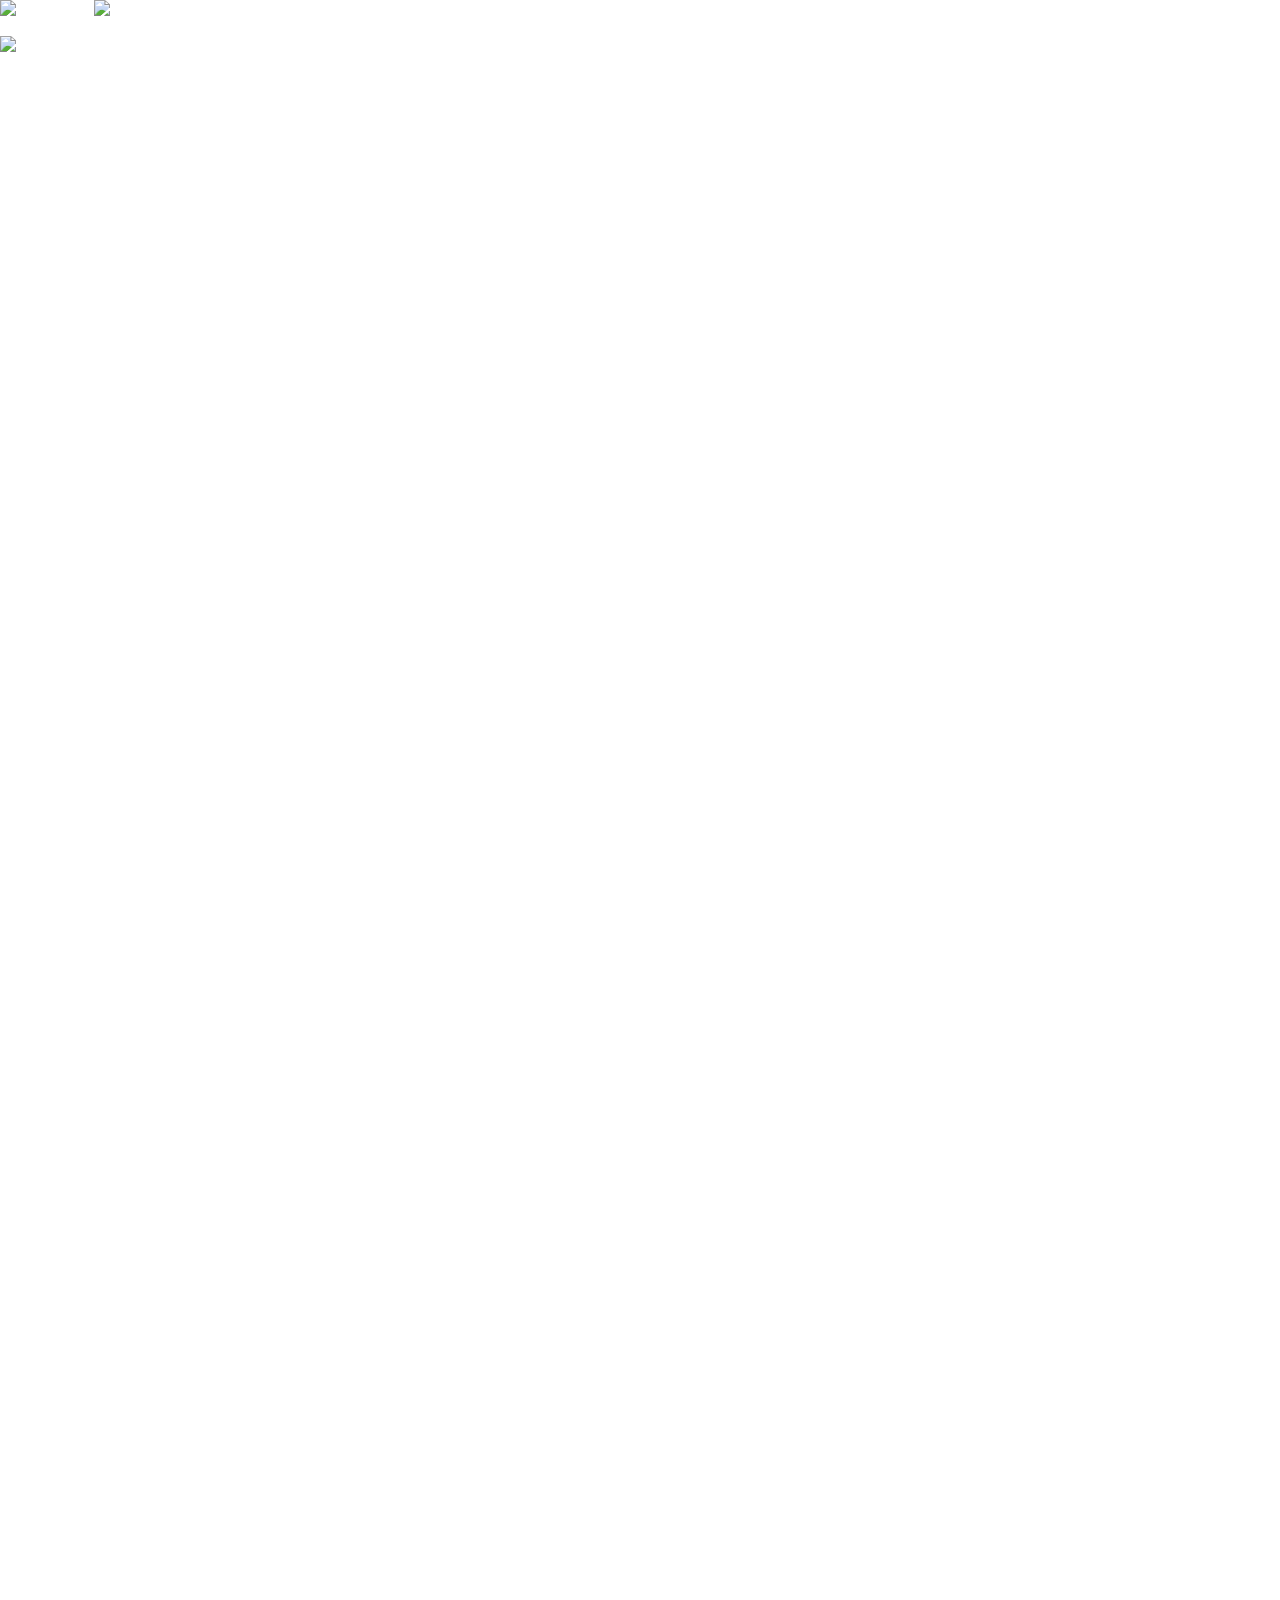
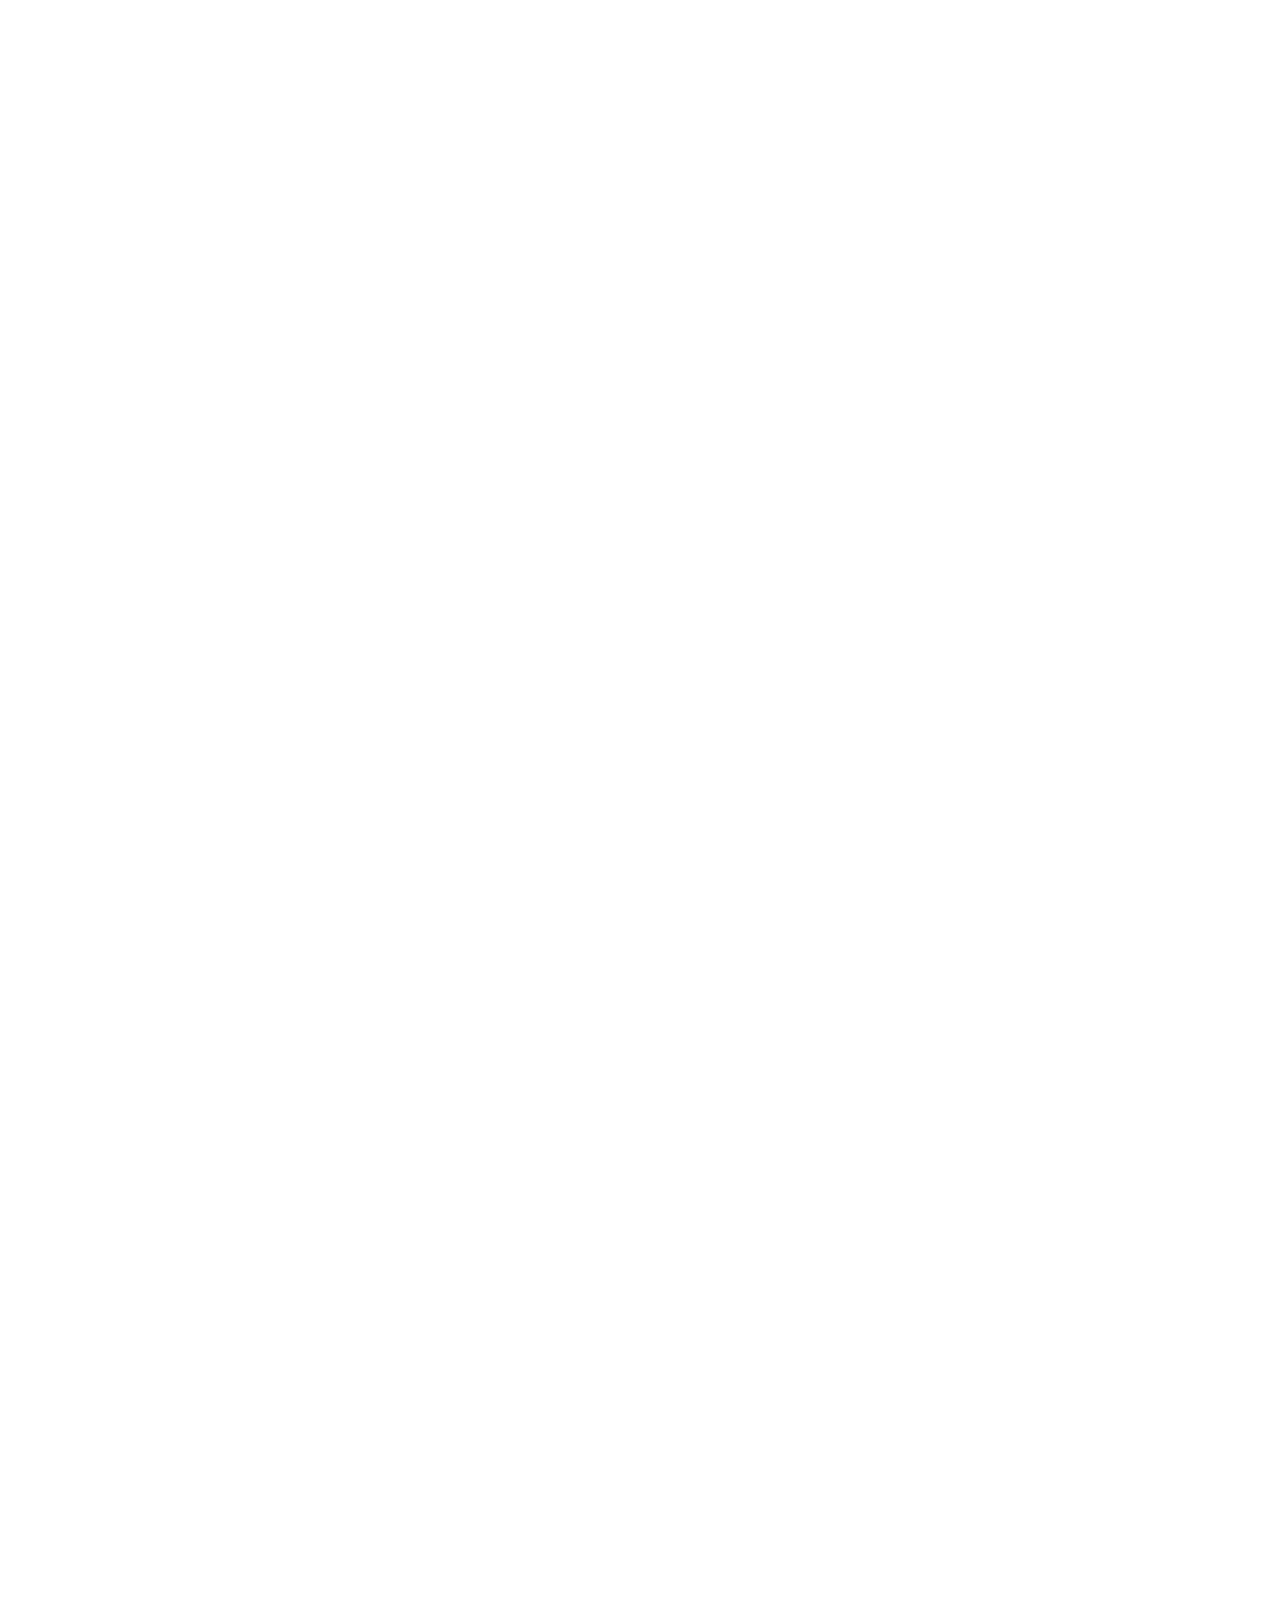
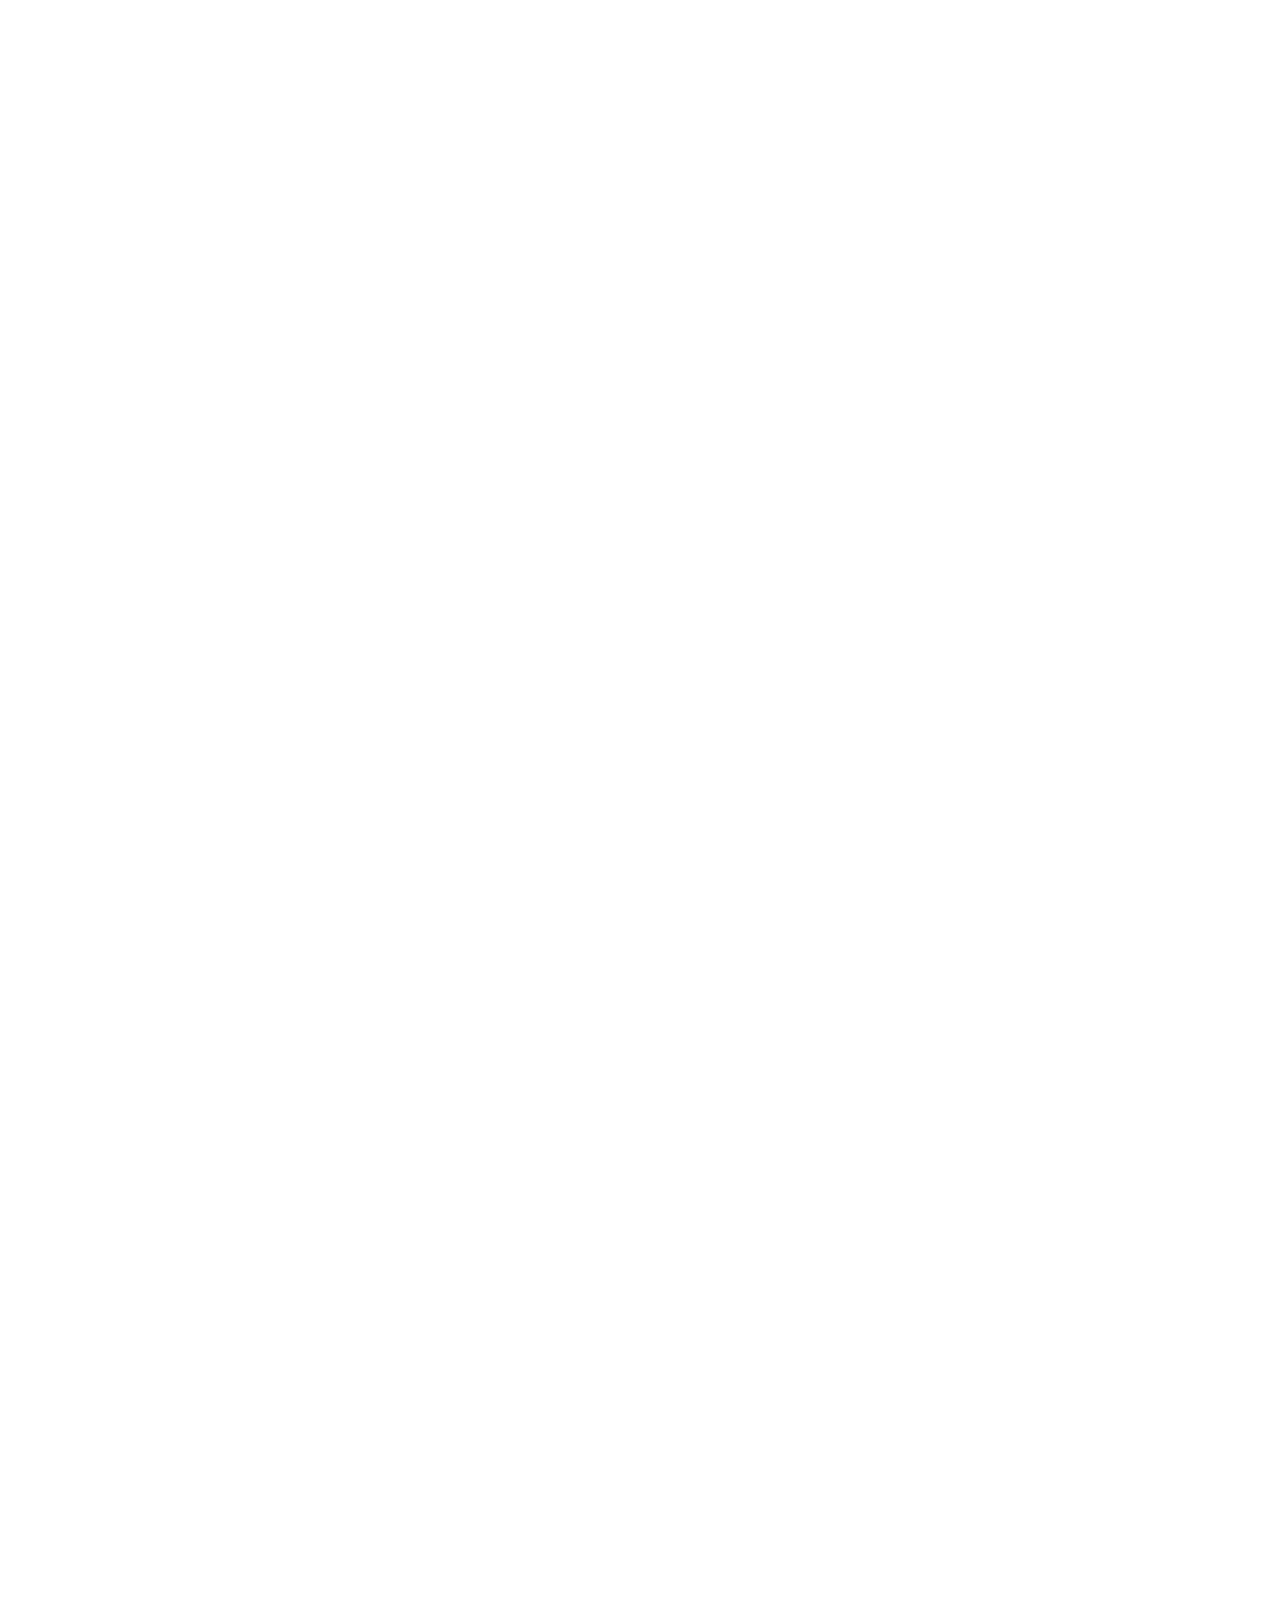
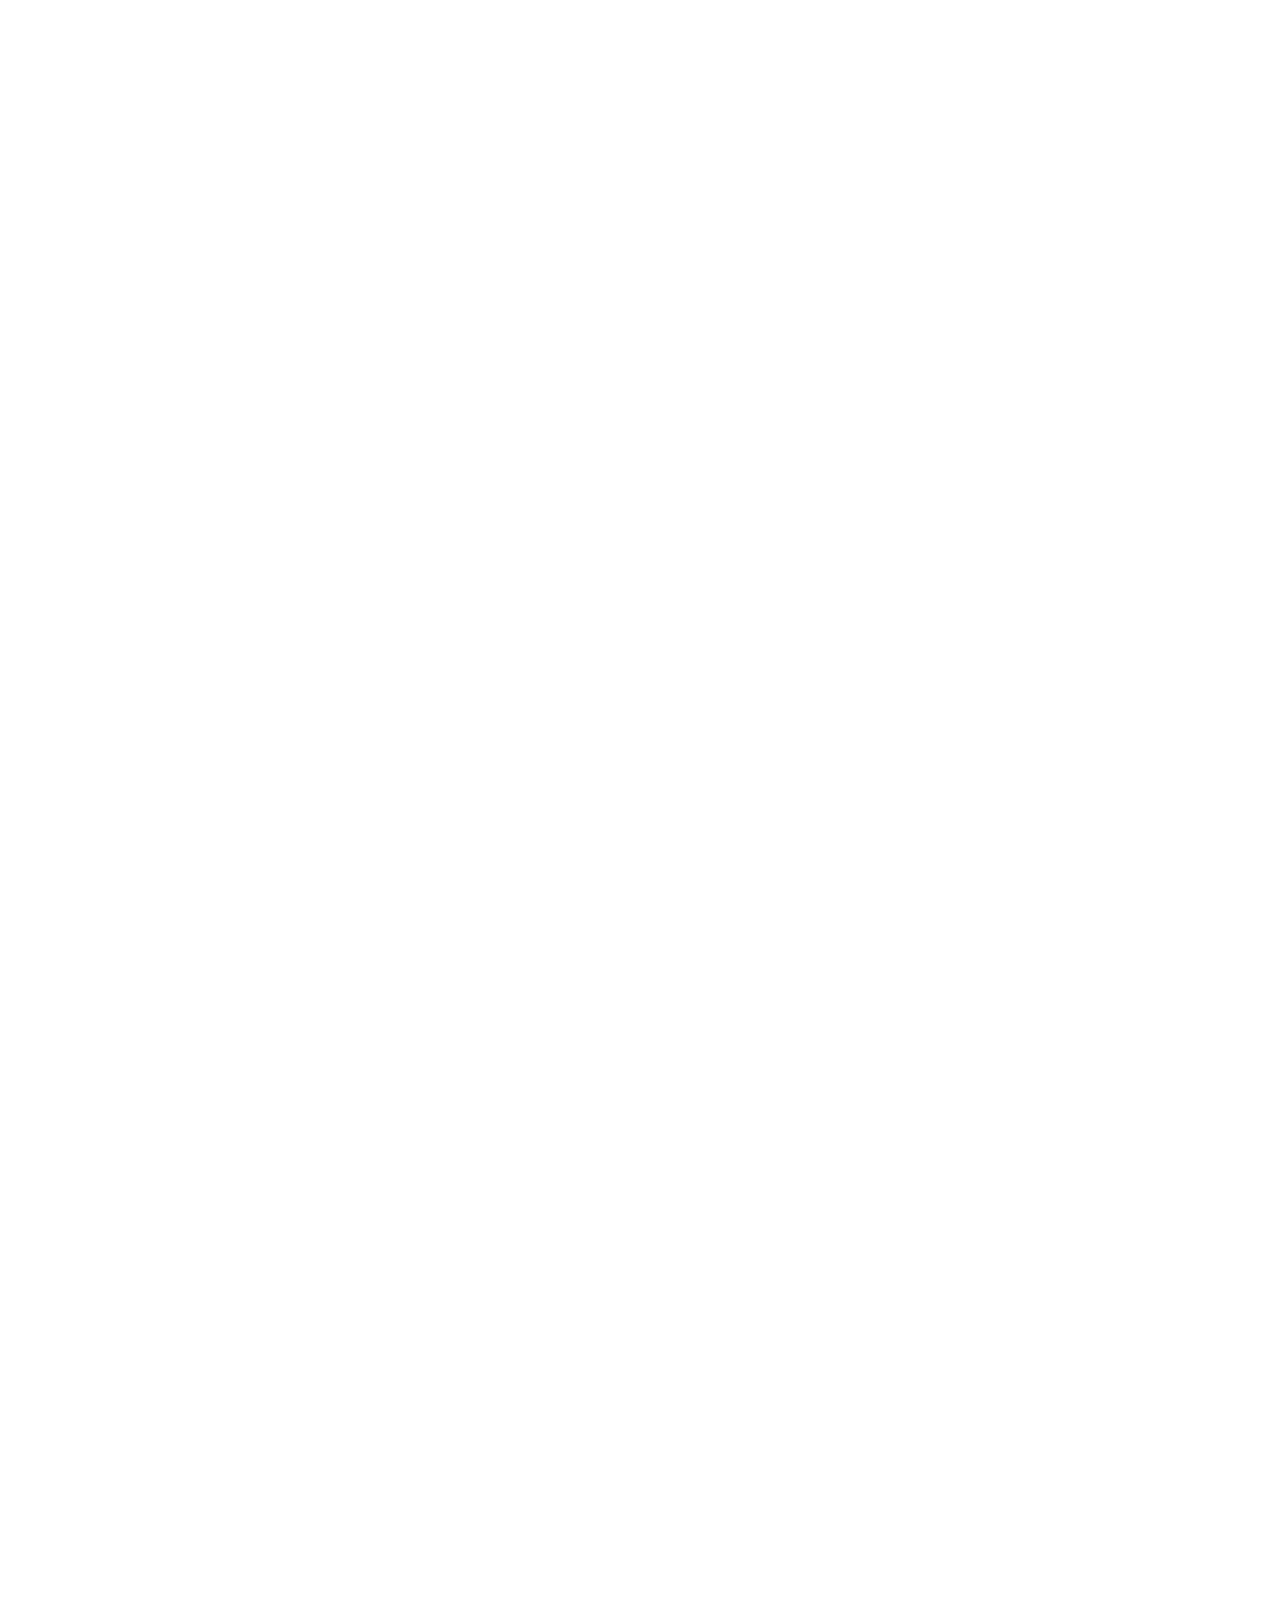
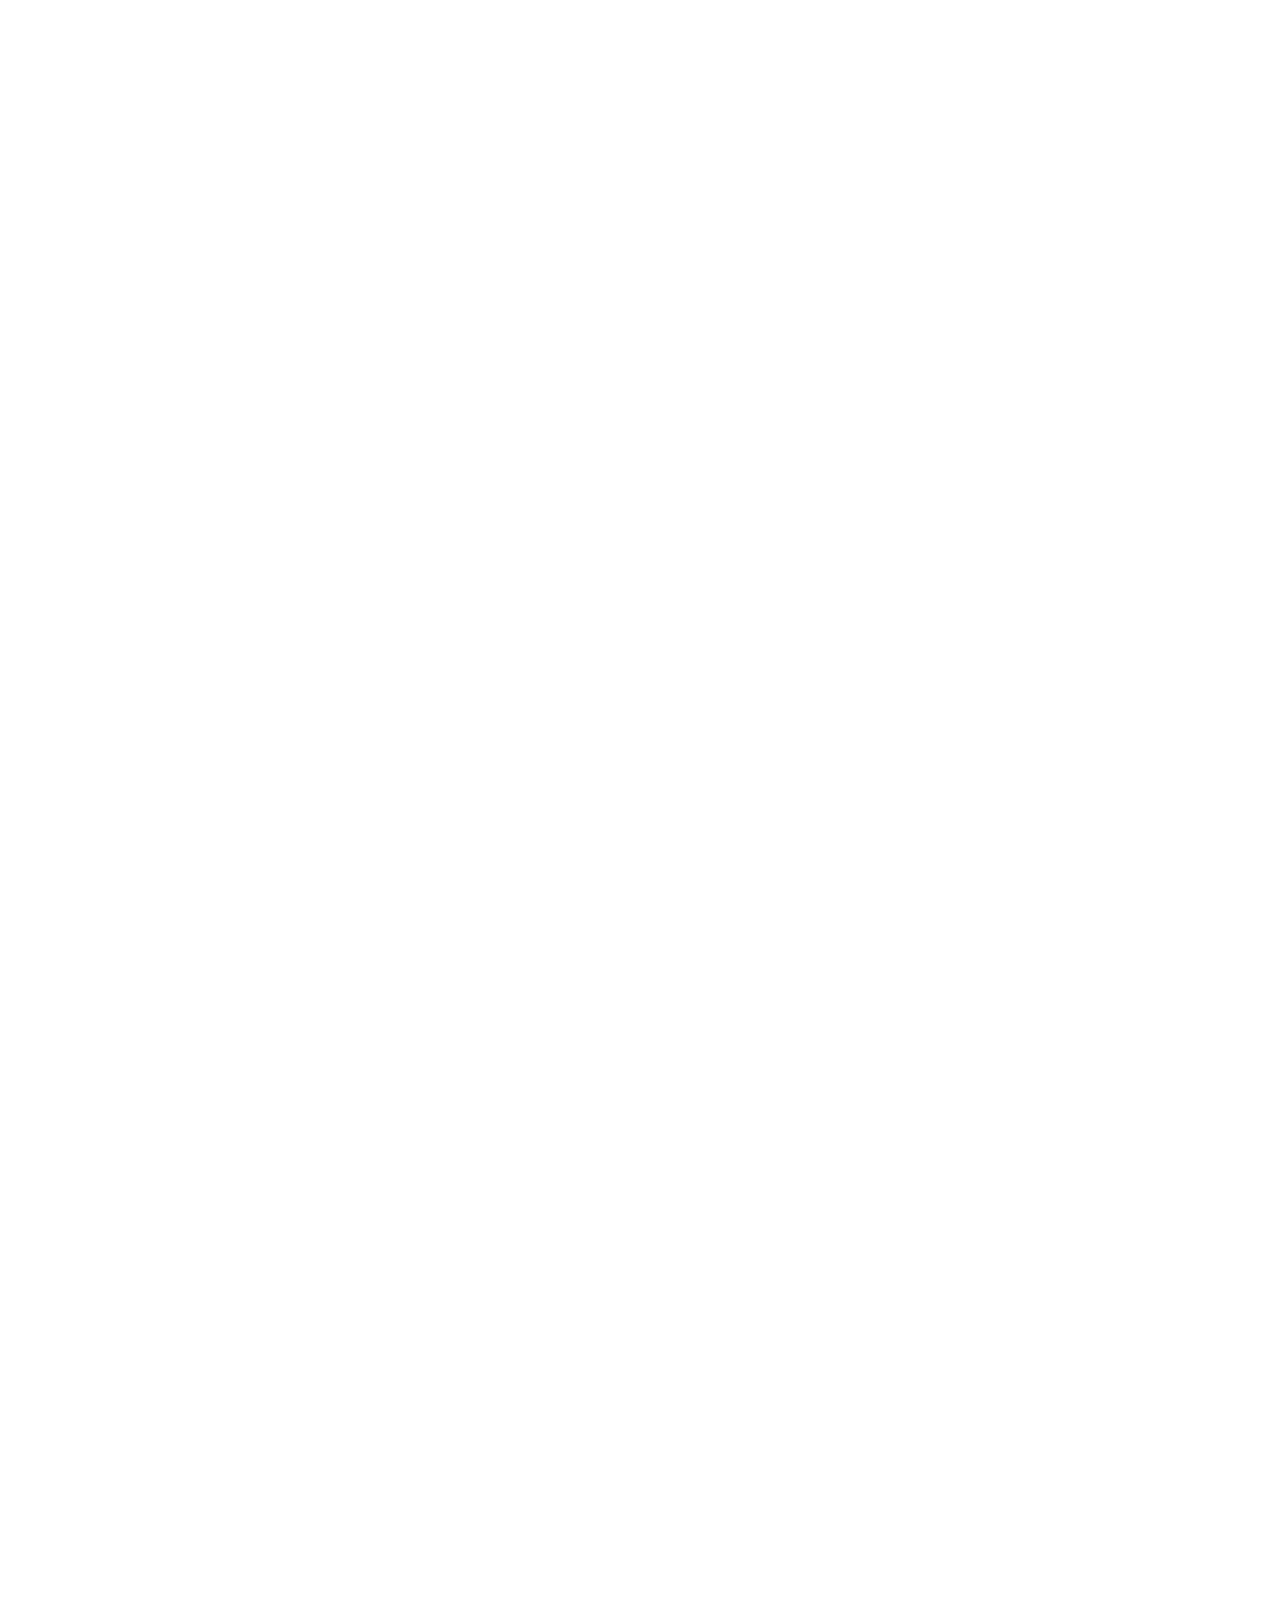
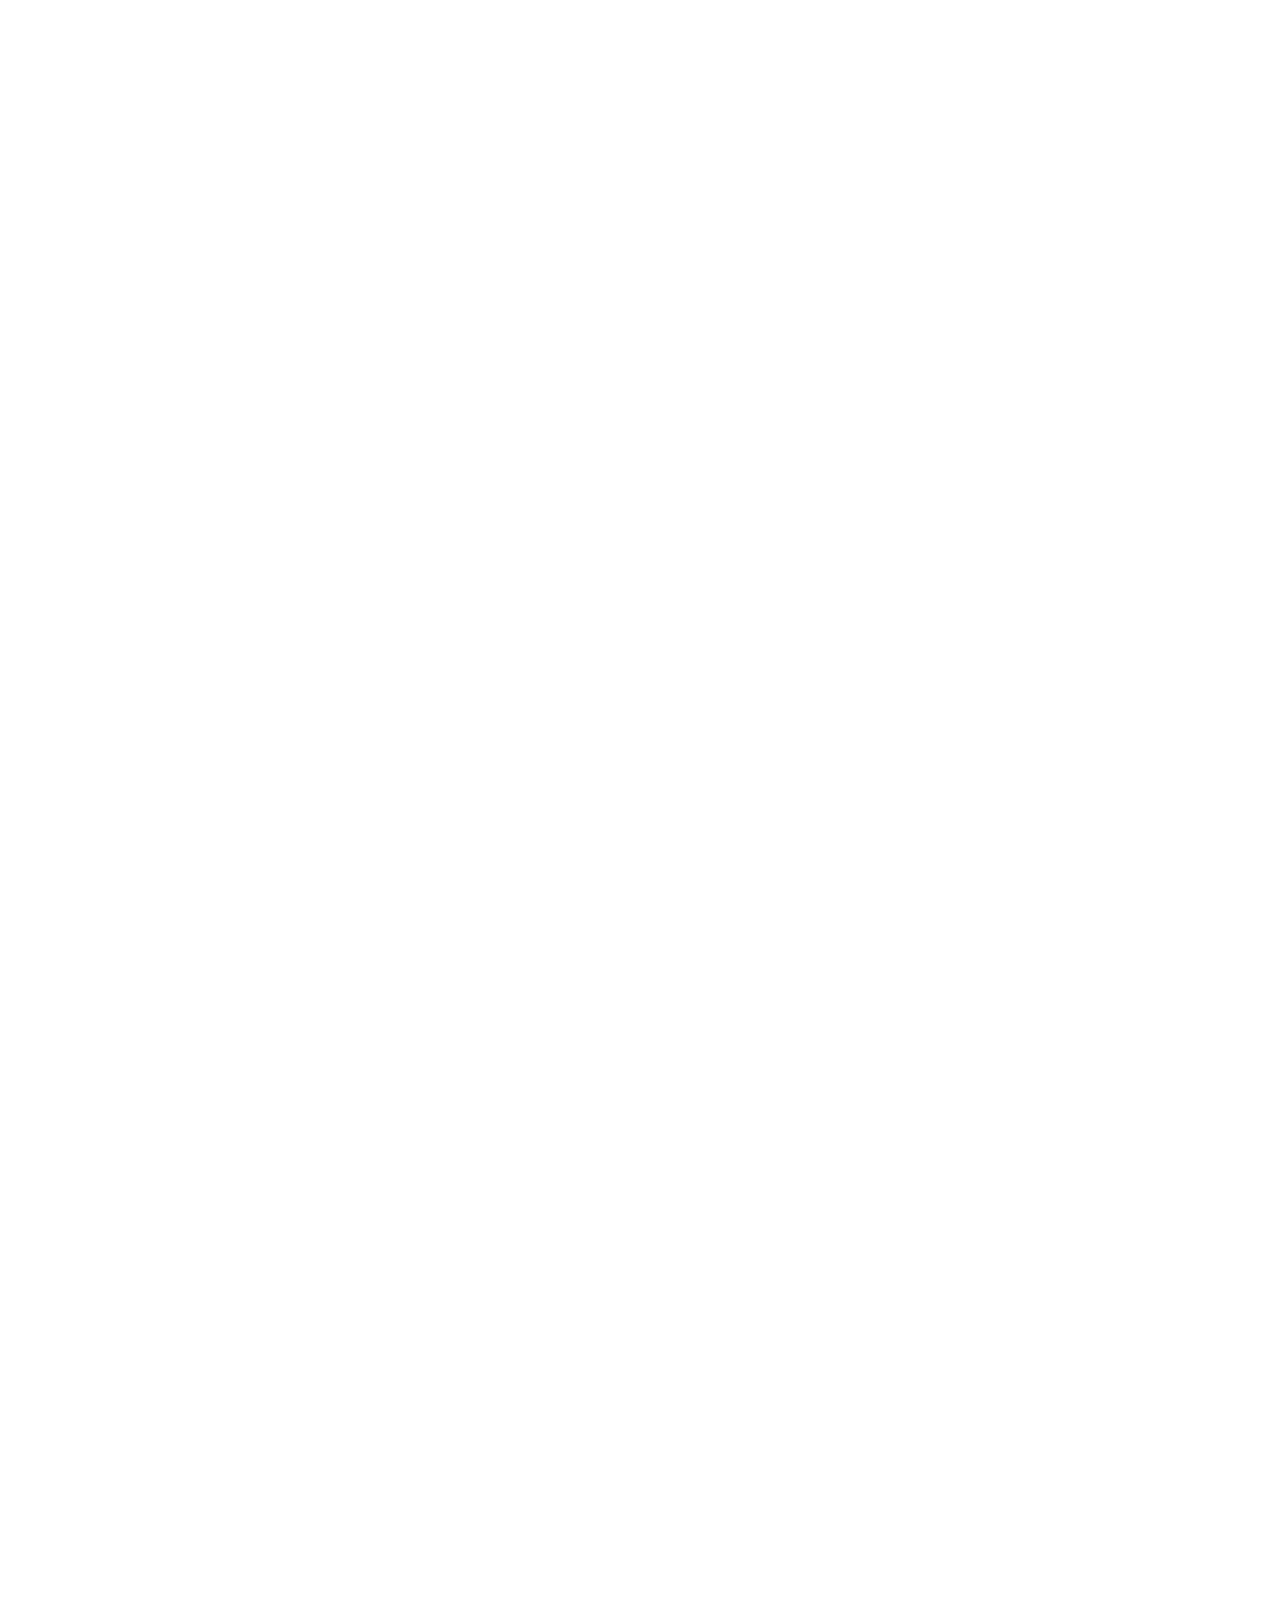
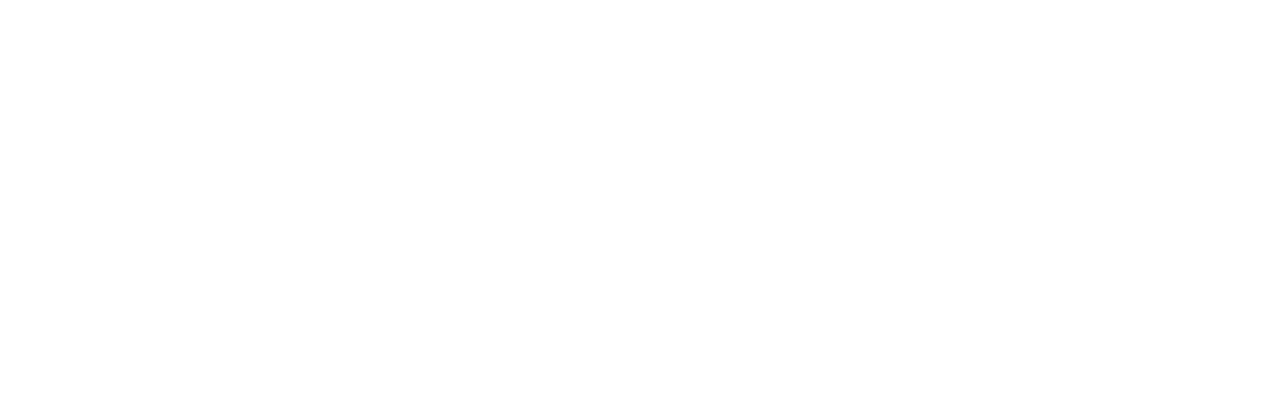
==== commit 17d75c2d: "cambio en el saludo" ====
--- a/index.html
+++ b/index.html
@@ -1,70 +1,84 @@
 <!DOCTYPE html>
 <html lang="es">
-<head>
-    <meta charset="UTF-8">
-    <meta http-equiv="X-UA-Compatible" content="IE=edge">
-    <meta name="viewport" content=" user-scalable=no, width=device-width, initial-scale=1.0">
-    <title>Document</title>
-    <link rel="stylesheet" href="estilosGenerales.css">
-    <link rel="stylesheet" href="./Seccion1.css">
-</head>
-<body>
-    <div id="display">
-        <div id="menu">
-            <nav>
-                <span>Sobre mi</span>
-                <span>Mis Proyectos</span>
-                <img src="./svg/CerrarMenu.svg" alt="BotonCerrarMenu" id="BotonCerrar" class="sombraBoton">
-            </nav>
-            <header class="grid1 transition05 fotograma1">
-                <div id="botonMenu">
-                    <div></div>
-                    <div></div>
-                    <div></div>
-                </div>
-                <div id="mascara1">
-                    <img src="./Imagenes/MiFoto.png" alt="MiFotoDePerfil" id="MiFotoDePerfil">
-                </div>
-                <div id="fondoVerde">
-                </div>
-                <div id="mascara2" class="transition3">
-                    <ul class="sombraTexto">
-                        <li>¡HOLA!</li>
-                        <li>Mi nombre es <strong>Ezequiel Ciccioli</strong></li>
-                        <li>¡Bienvenido a mi portafolio!</li>
-                        <li>Gracias por tomarse un momento para considerar mi perfil. </li>
-                        <li>Espero que sea de su agrado.</li>
-                    </ul>
-                </div>
-                <div id="sobreMi">
-                    <h3>Sobre mi:</h3>
-                    <p>
-                        Soy desarrollador web desde hace 7 años, poseo conocimientos de front end y back end, también he desarrollado aplicaciones de escritorio con el framework Electron y aplicaciones móviles con React Native y Ionic.   
-                    </p>
-                </div>
-                <div id="misConocimientos" class="naranja">
-                    <img src="https://cdn.svgporn.com/logos/html-5.svg" alt="iconHTML5">
-                    <img src="https://cdn.svgporn.com/logos/pwa.svg" alt="iconPWA">
-                    <img src="https://cdn.svgporn.com/logos/react.svg" alt="iconReact">
-                    <img src="https://cdn.svgporn.com/logos/svelte-icon.svg" alt="iconSvelt">
-                    <img src="https://cdn.svgporn.com/logos/javascript.svg" alt="iconJS">
-                    <img src="https://cdn.svgporn.com/logos/typescript-icon.svg" alt="iconTS">
-                    <img src="https://cdn.svgporn.com/logos/php.svg" alt="iconPHP">
-                    <img src="https://cdn.svgporn.com/logos/nodejs.svg" alt="iconNode">
-                    <img src="https://cdn.svgporn.com/logos/mariadb.svg" alt="iconMariaDB">
-                    <img src="https://cdn.svgporn.com/logos/mongodb.svg" alt="iconMongoDB">
-                    <img src="https://cdn.svgporn.com/logos/aws.svg" alt="iconAWS">
-                    <img src="https://cdn.svgporn.com/logos/firebase.svg" alt="iconFirebase">
-                    <img src="https://cdn.svgporn.com/logos/electron.svg" alt="iconElecton">
-                    <img src="https://cdn.svgporn.com/logos/docker.svg" alt="iconDocker">
-                    <img src="https://cdn.svgporn.com/logos/git-icon.svg" alt="iconoGit">
-                    <img src="https://cdn.svgporn.com/logos/github-icon.svg" alt="iconGitHub">
-                    <img src="https://cdn.svgporn.com/logos/gitlab.svg" alt="iconGitLab">
-                </div>
-            </header>
+    <head>
+        <meta charset="UTF-8">
+        <meta name="viewport" content="width=device-width, initial-scale=1.0">
+        <title>EMCode</title>
+        <link rel="stylesheet" href="estilos.css">
+        <link rel="stylesheet" href="estilosGenerales.css">
+        <link rel="shortcut icon" href="Imagenes/favicon.ico" type="image/x-icon">
+    </head>
+    <body>
+
+        <!-- vista del home -->
+        <div class="vista home">
+            <img src="Imagenes/IconSocial.svg" class='CoeteEscritorio' alt="Cohete">
+            <img src="Imagenes/Logo.svg" class="logo" alt="LogoEMC">
+            <p class="pInicio azul">Bienvenidos, conoce lo que nuestra StartUp puede hacer por vos...</p>
+            <div class="contenFlechas">
+            <div>
+                <img src="Imagenes/Flechas.png" class="flechas" alt="Flechas">
+            </div>
+            </div>
         </div>
-    </div>
-    <script src='./Script.js'></script>
-    <script src="./TimeLine.js"></script>
-</body>
+
+        <!-- vista de servicios -->
+        <div class="vista servicios">
+            <h2 class="azul">Nuestros Servicios</h2>
+            <div class="nav">
+                <span class="homeNav brAzul"></span>
+                <span class="separadorNav bAzul"></span>
+                <span class="serviciosNav hover brAzul bAzul"></span>
+                <span class="separadorNav bAzul"></span>
+                <span class="contactoNav brAzul"></span>
+            </div>
+            <div class="serviciosConten">
+                <a href="webs.html" class="servicio sombraBox webPages">
+                    <h3>Páginas Web</h3>
+                </a>
+                <a href="hardware.html" class="servicio sombraBox hardware">
+                    <h3>Equipos a Medida</h3>
+                </a>
+                <a href="software.html" class="servicio sombraBox software">
+                    <h3>Software On Cloud</h3>
+                </a>
+                <a href="graficos.html" class="servicio sombraBox grafico">
+                    <h3>Diseño Gráfico</h3>
+                </a>
+                <a href="social.html" class="servicio sombraBox socialManager">
+                    <h3>Social Manager</h3>
+                </a>
+            </div>
+        </div>
+
+        <!-- vista de contacto -->
+        <div class="vista contacto">
+            <h2 class="azul">Contacto</h2>
+            <p class="azul mensaje">Esperamos tu consulta sin cargos ni compromisos,
+                encontremos juntos la solución ideal para vos...</p>
+            <div class="nav">
+                <span class="homeNav brAzul"></span>
+                <span class="separadorNav bAzul"></span>
+                <span class="serviciosNav brAzul"></span>
+                <span class="separadorNav bAzul"></span>
+                <span class="contactoNav hover brAzul bAzul"></span>
+            </div>
+            
+            <div class="canalesContacto">
+                <a id='whatsapp' class="sombraBox wEscritorio Item" target="_blanck" href="https://web.whatsapp.com/send?phone=543585176888">
+                    <img src="Imagenes/whatsapp.svg" alt="">
+                </a>
+                <a id='whatsapp' class="sombraBox wMovil Item" target="_blanck" href="https://wa.me/543585176888">
+                    <img src="Imagenes/whatsapp.svg" alt="">
+                </a>
+                <a id='Facebook' class="sombraBox Item" target="_blanck" href="https://www.facebook.com/EMC-105522611216620">
+                    <img src="Imagenes/facebook.svg" alt="">
+                </a>
+                <a id='Instagram' class="sombraBox Item" target="_blanck" href="https://www.instagram.com/emc.code/">
+                    <img src="Imagenes/instagram.svg" alt="">
+                </a>
+            </div>
+        </div>
+        <script src="Logica.js"></script>
+    </body>
 </html>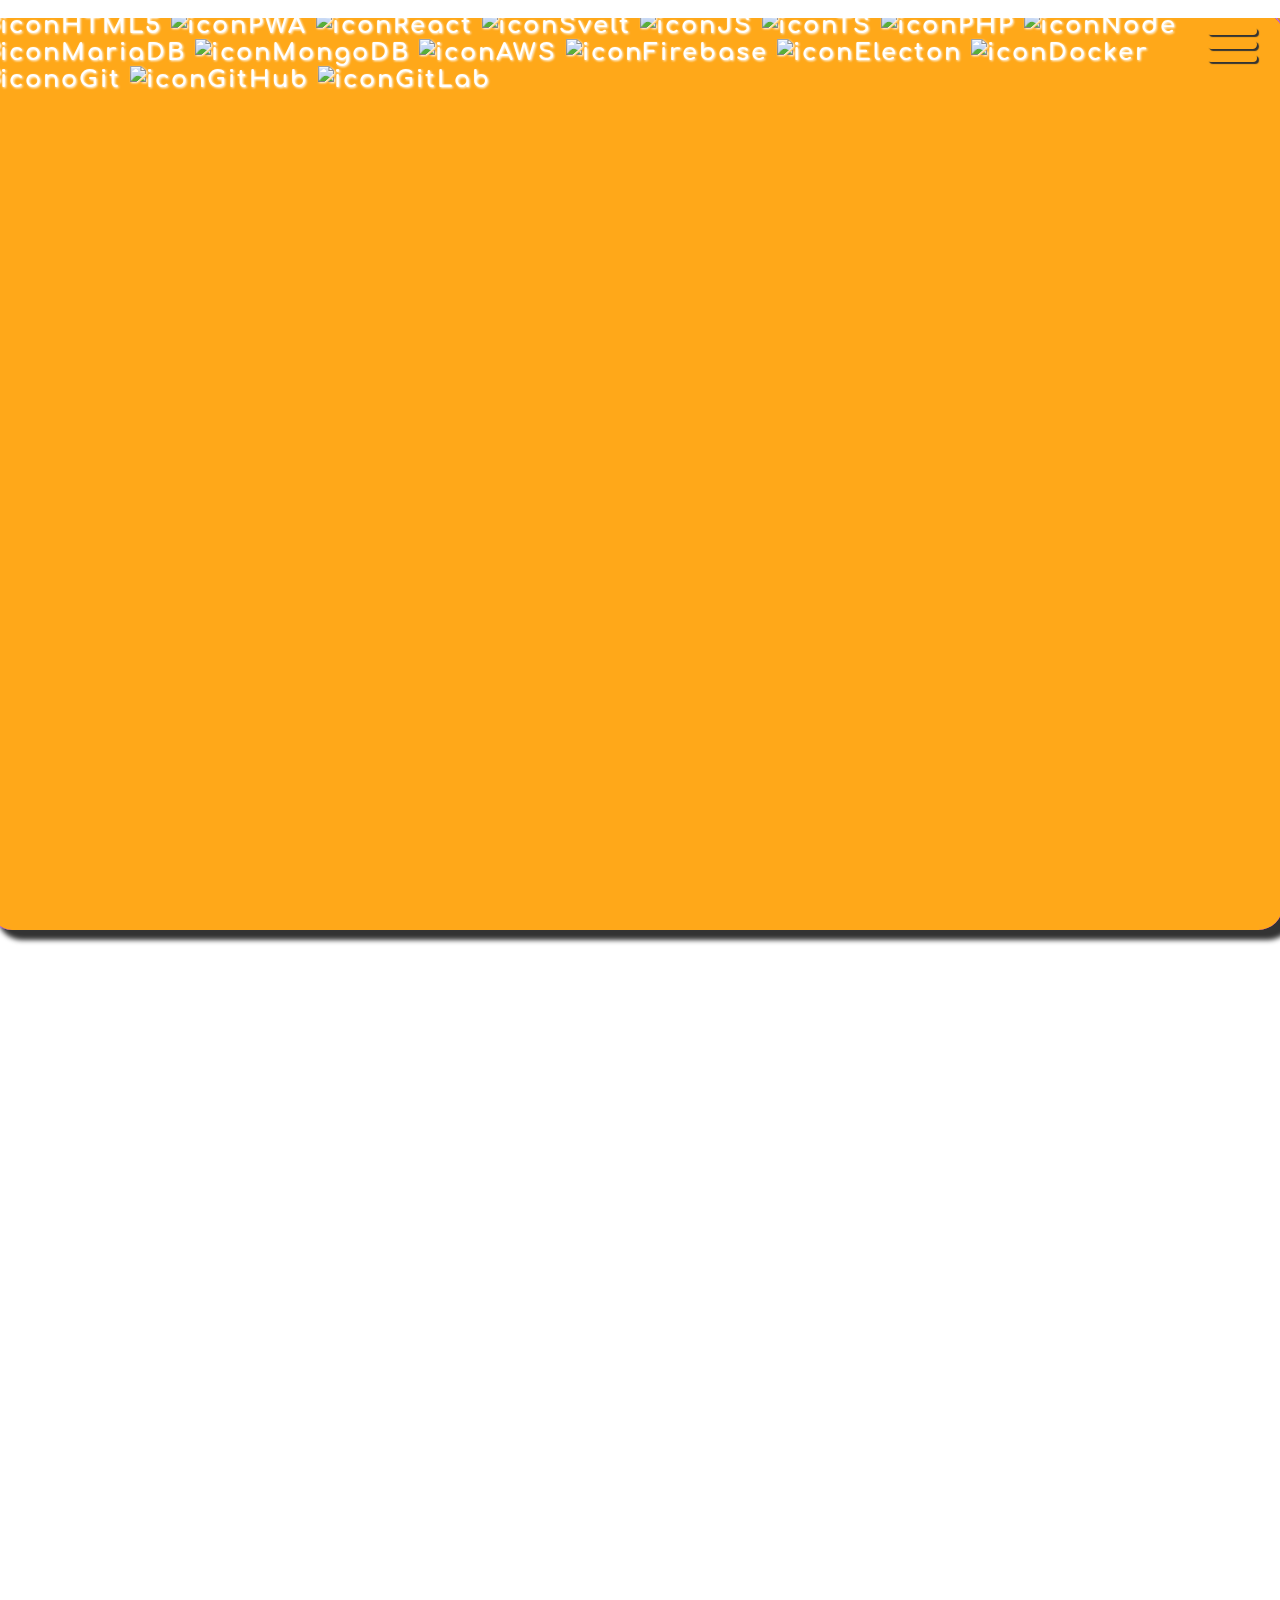
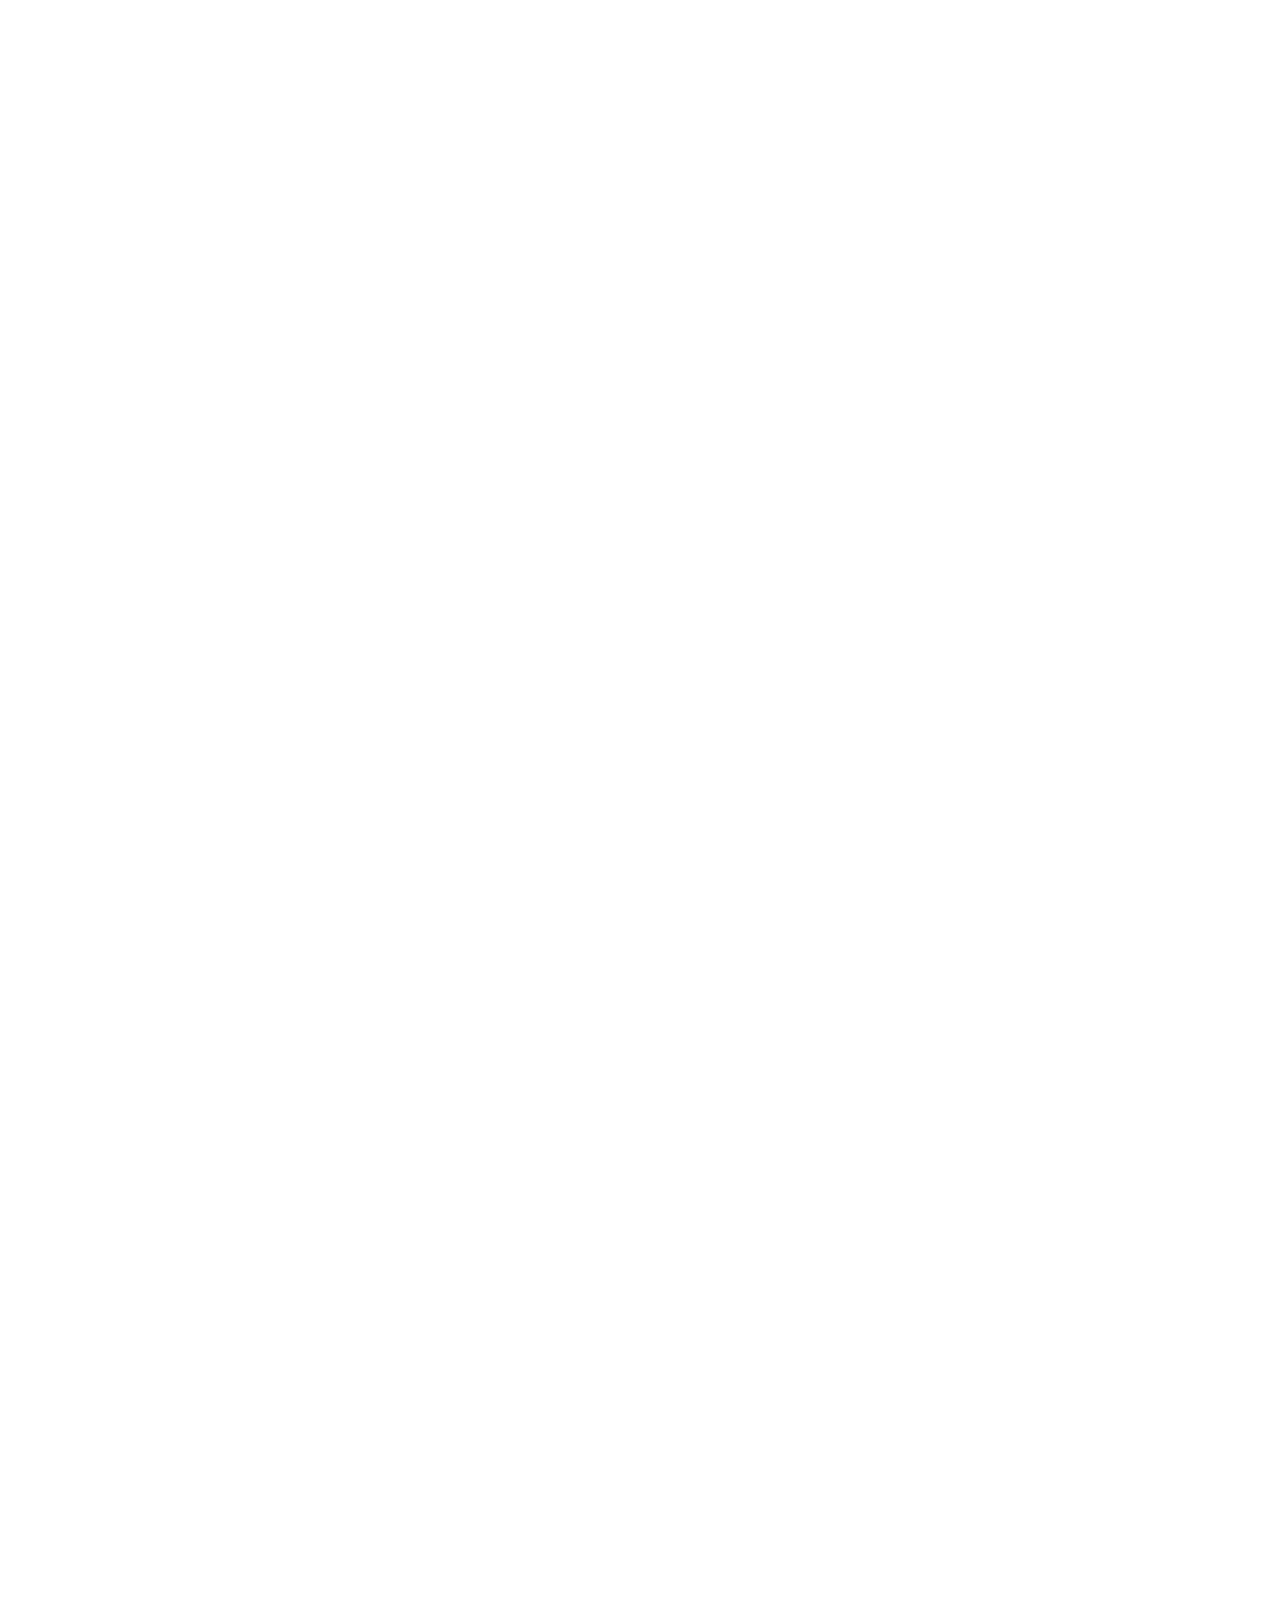
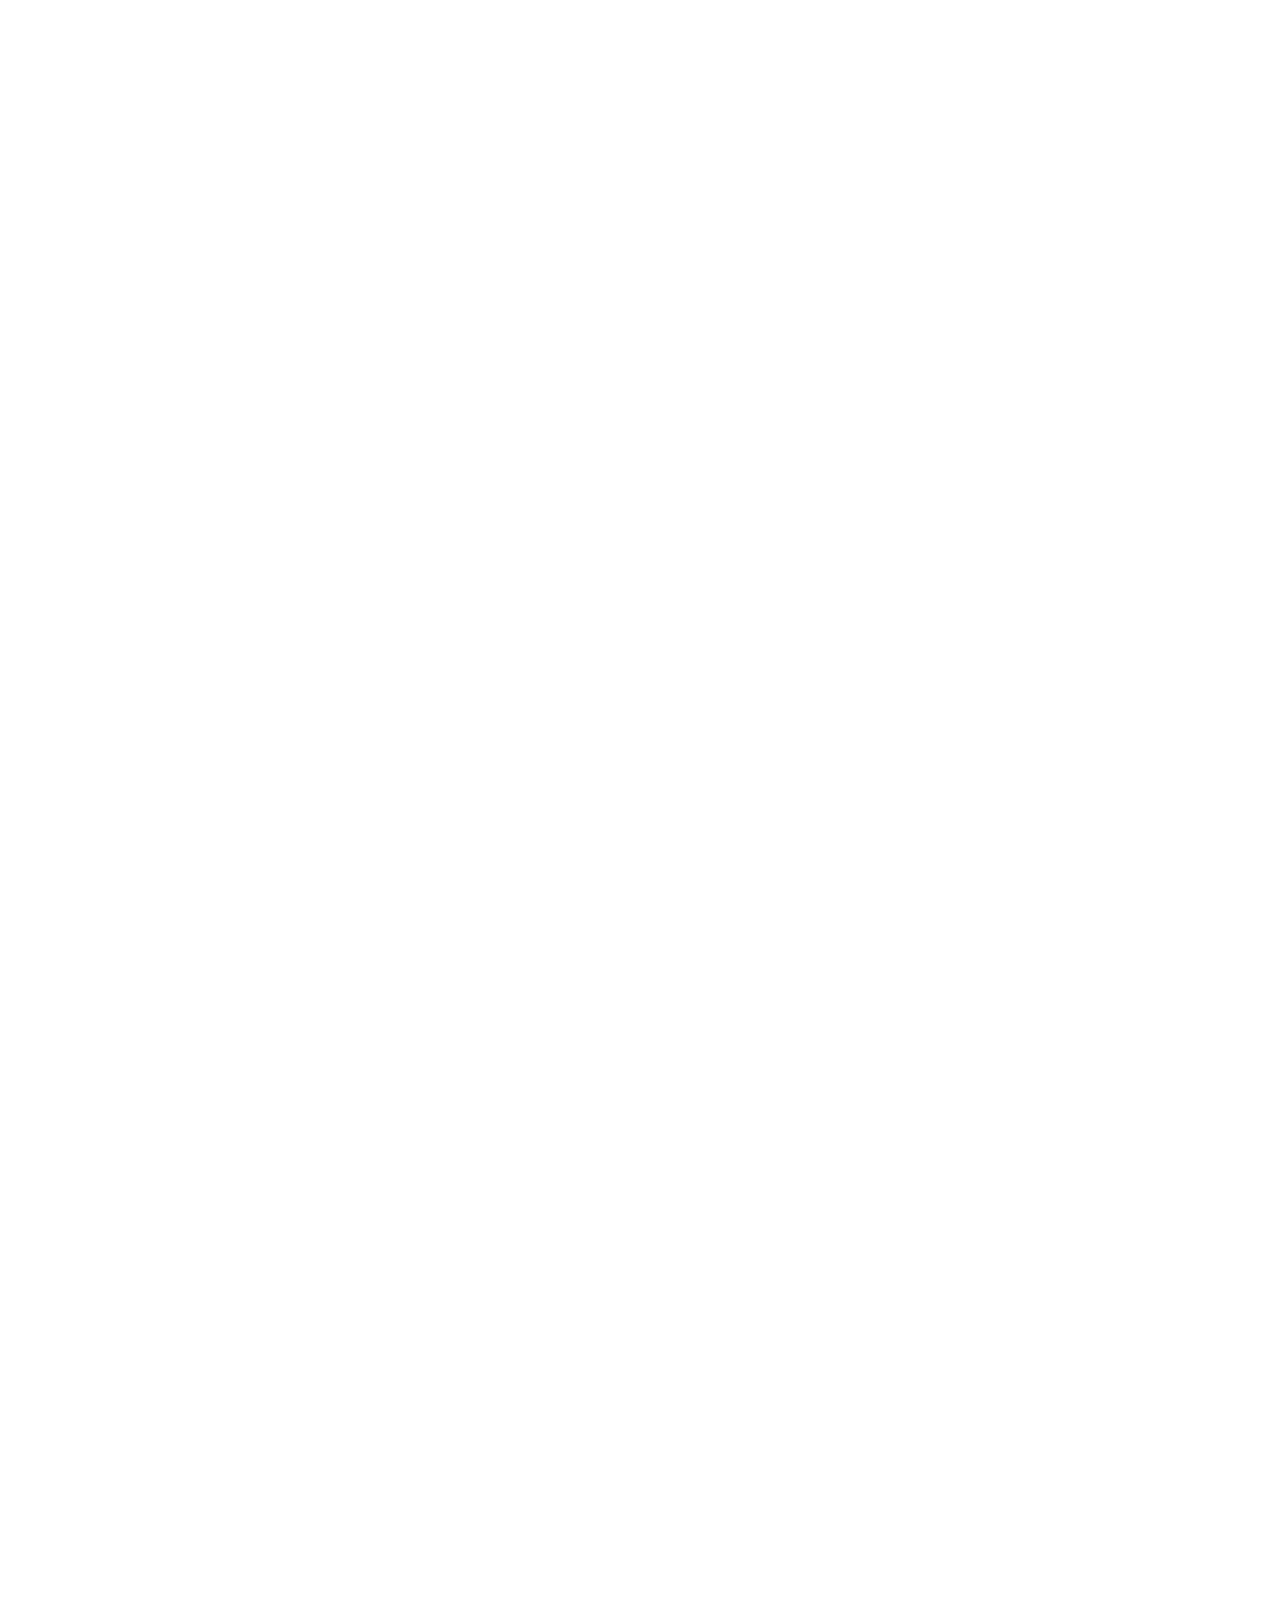
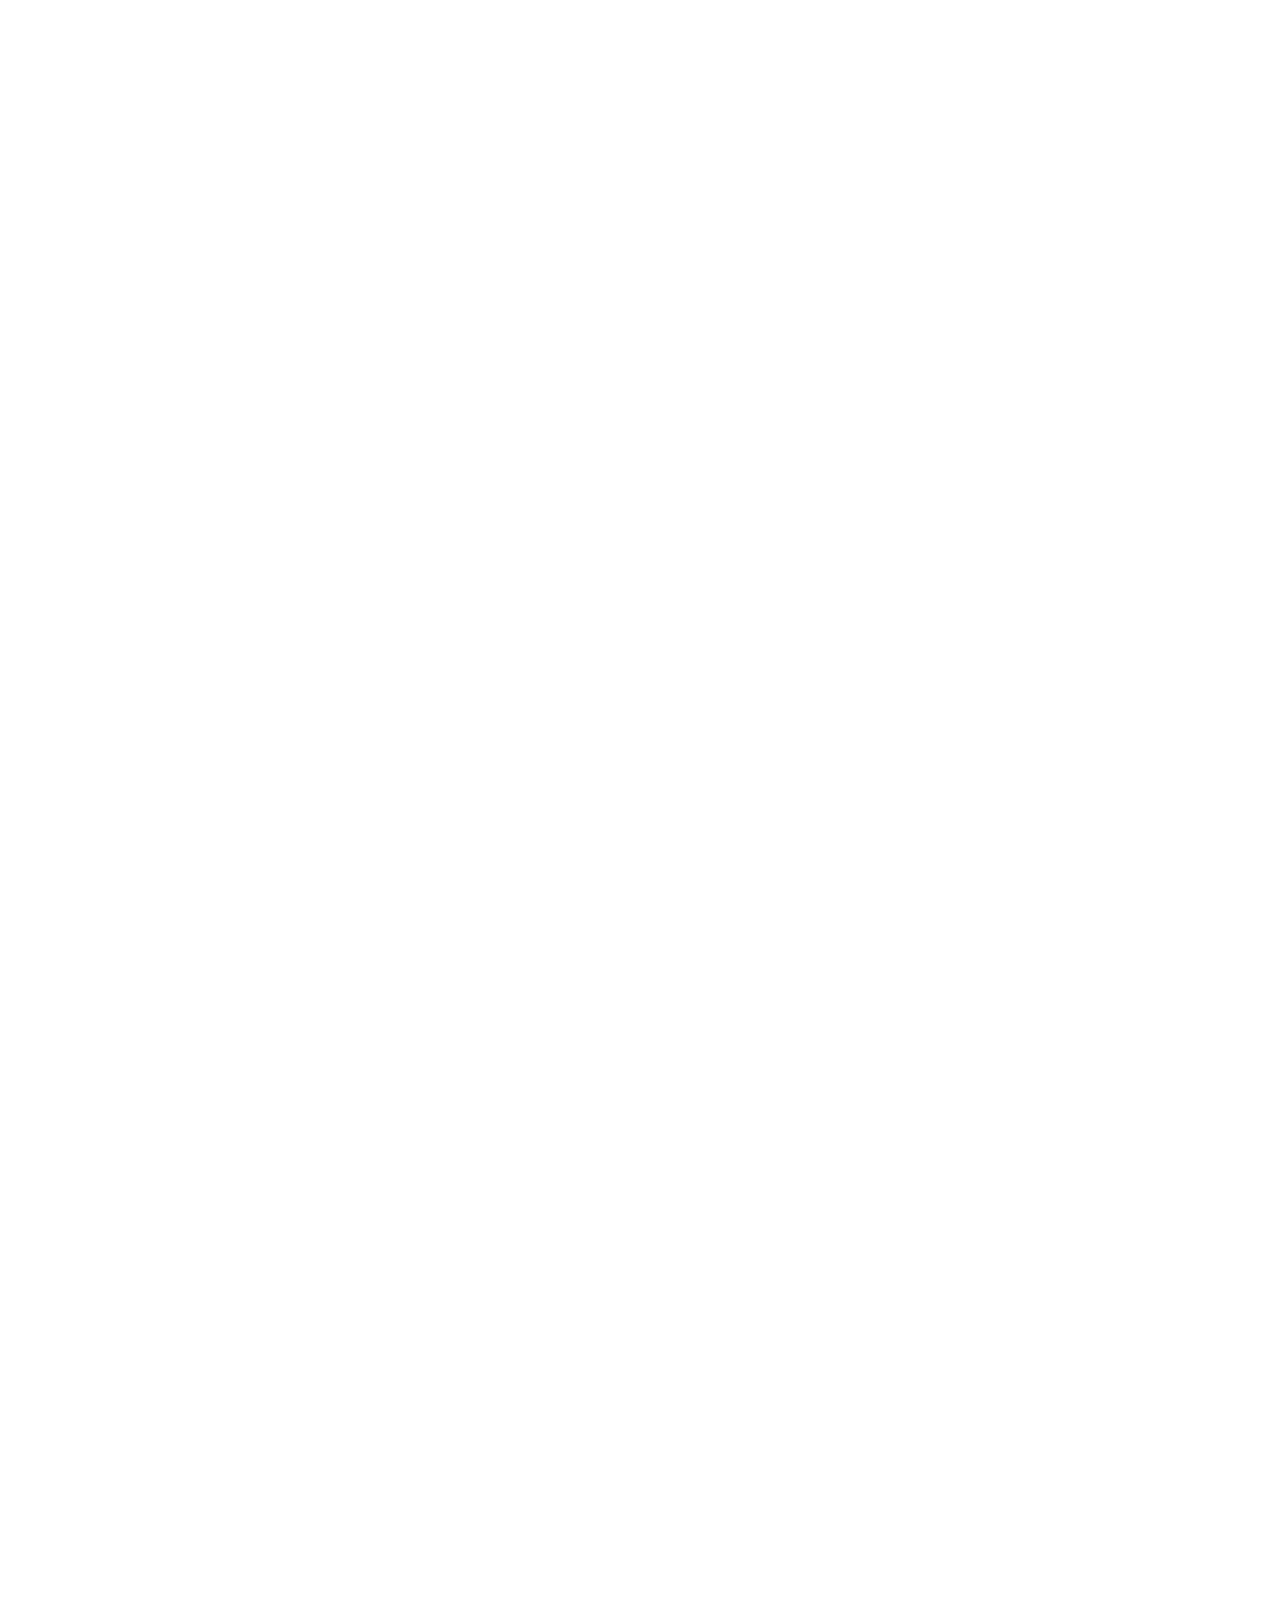
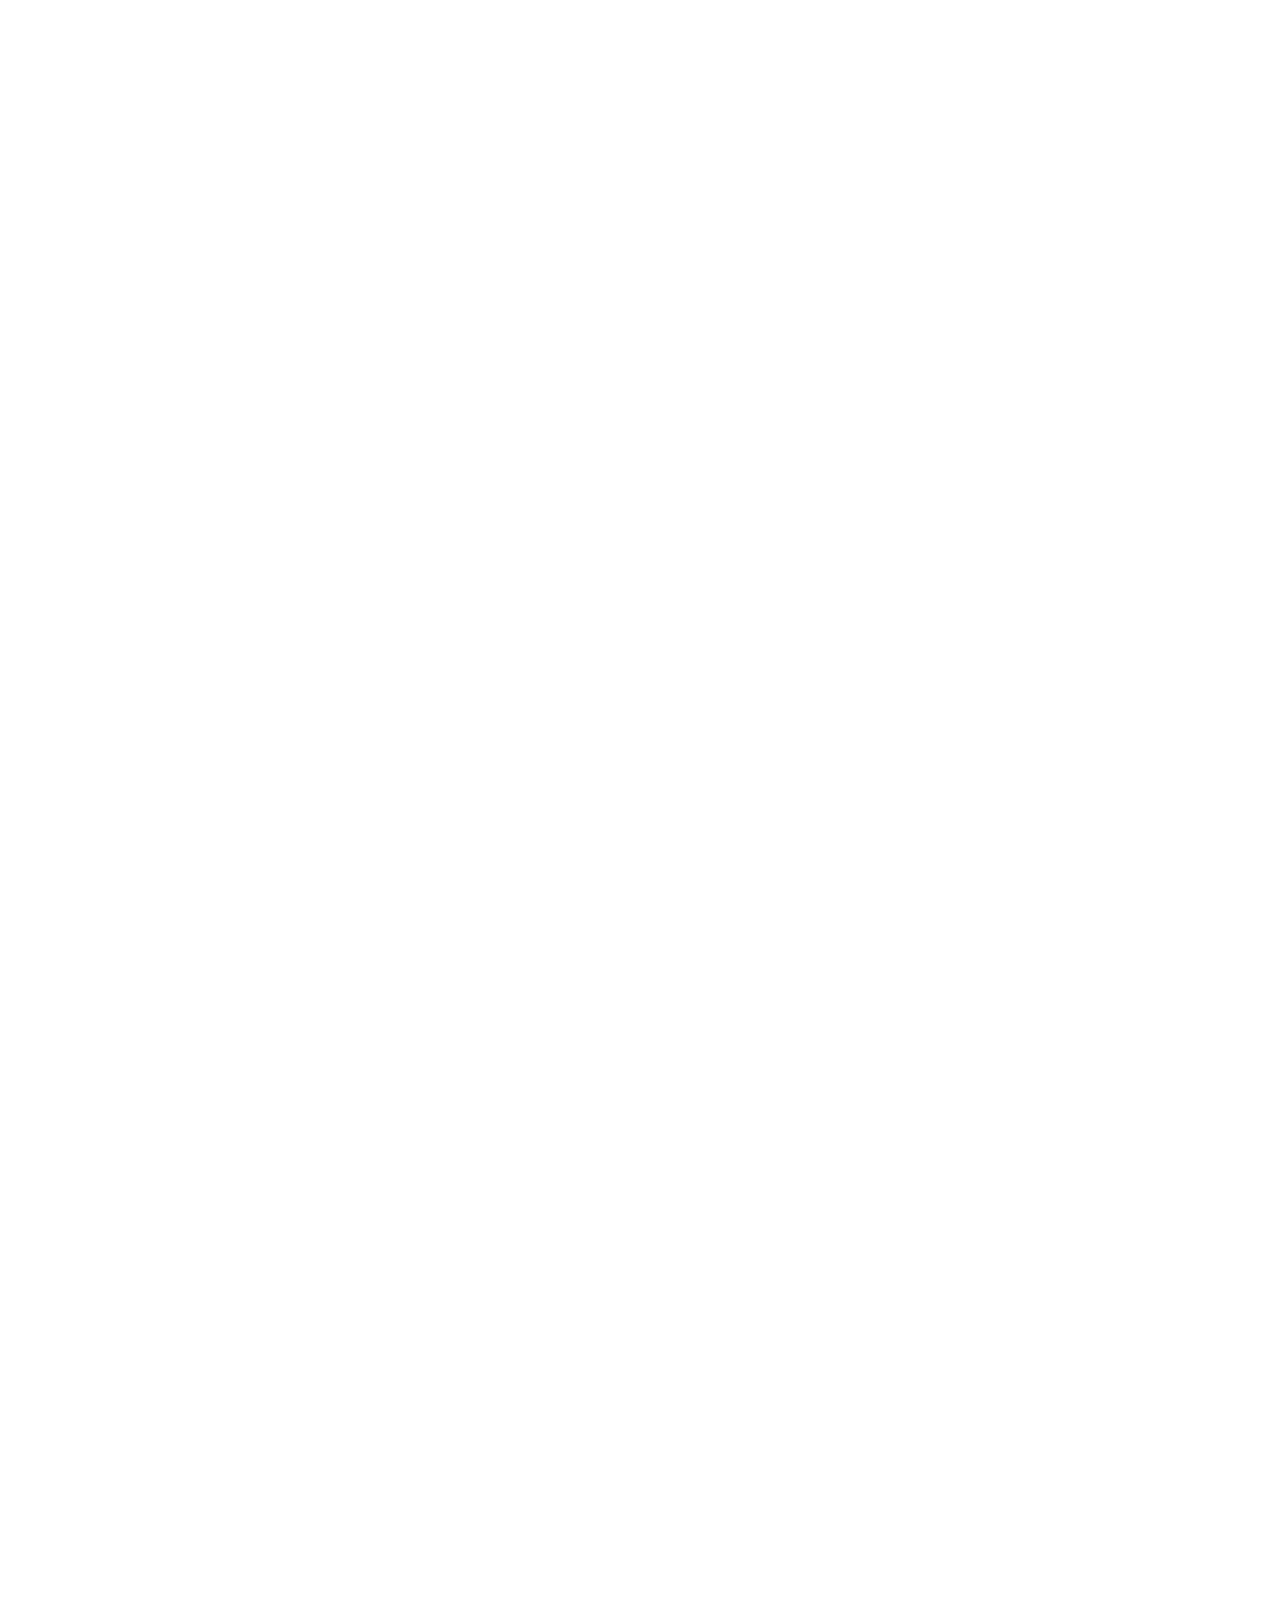
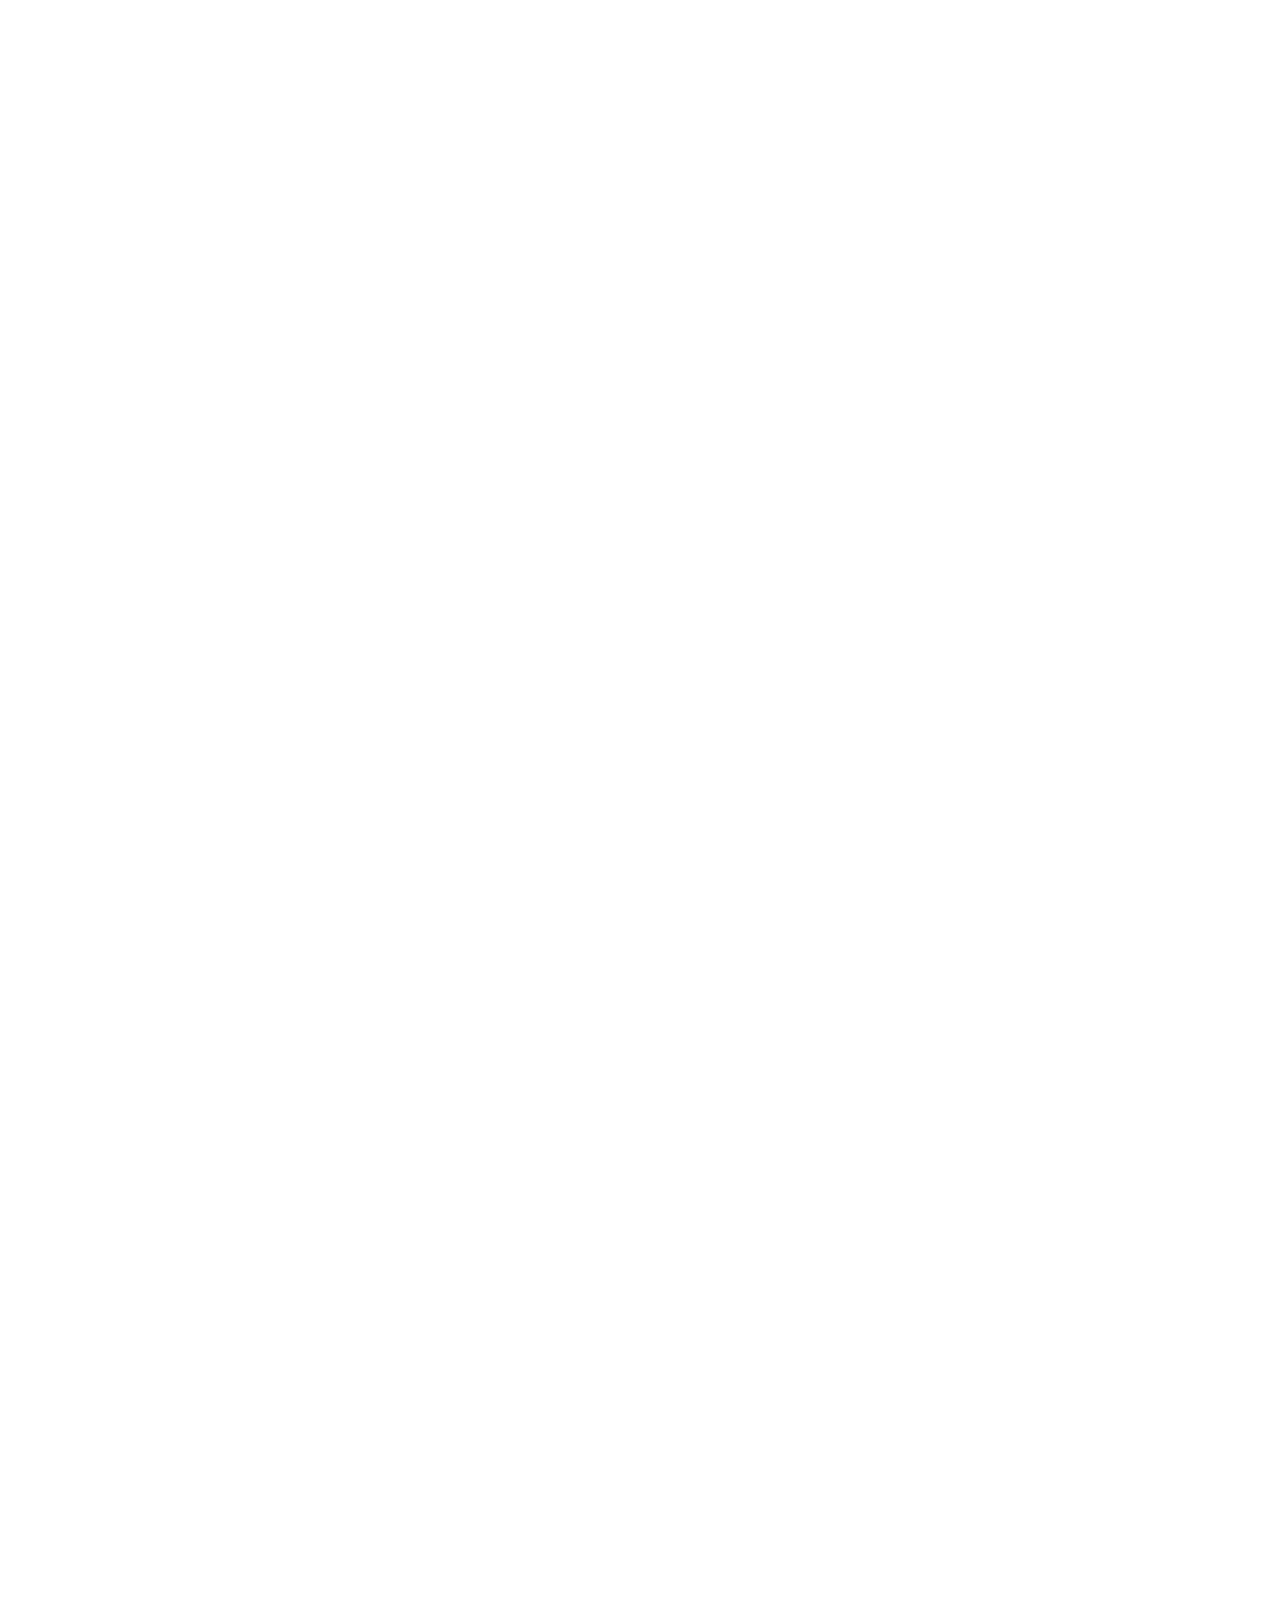
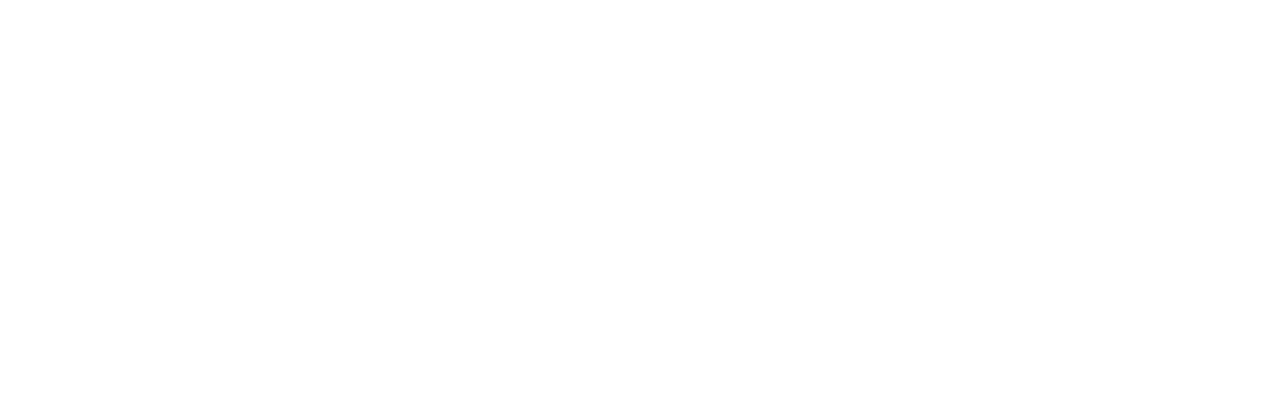
==== commit 4814a609: "10/14/2021 9:10" ====
--- a/index.html
+++ b/index.html
@@ -1,5 +1,69 @@
 <!DOCTYPE html>
 <html lang="es">
+<<<<<<< HEAD
+<head>
+    <meta charset="UTF-8">
+    <meta http-equiv="X-UA-Compatible" content="IE=edge">
+    <meta name="viewport" content=" user-scalable=no, width=device-width, initial-scale=1.0">
+    <title>Document</title>
+    <link rel="stylesheet" href="estilosGenerales.css">
+    <link rel="stylesheet" href="./Seccion1.css">
+</head>
+<body>
+    <div id="display">
+        <div id="menu">
+            <nav>
+                <span>Sobre mi</span>
+                <span>Mis Proyectos</span>
+                <img src="./svg/CerrarMenu.svg" alt="BotonCerrarMenu" id="BotonCerrar" class="sombraBoton">
+            </nav>
+            <header class="grid1 transition05 fotograma1">
+                <div id="botonMenu">
+                    <div></div>
+                    <div></div>
+                    <div></div>
+                </div>
+                <div id="mascara1">
+                    <img src="./Imagenes/MiFoto.png" alt="MiFotoDePerfil" id="MiFotoDePerfil">
+                </div>
+                <div id="fondoVerde">
+                </div>
+                <div id="mascara2" class="transition3">
+                    <ul class="sombraTexto">
+                        <li>¡HOLA!</li>
+                        <li>Mi nombre es <strong>Ezequiel Ciccioli</strong></li>
+                        <li>¡Bienvenido a mi portafolio!</li>
+                        <li>Gracias por tomarse un momento para considerar mi perfil. </li>
+                        <li>Espero que sea de su agrado.</li>
+                    </ul>
+                </div>
+                <div id="sobreMi">
+                    <h3>Sobre mi:</h3>
+                    <p>
+                        Soy desarrollador web desde hace 7 años, poseo conocimientos de front end y back end, también he desarrollado aplicaciones de escritorio con el framework Electron y aplicaciones móviles con React Native y Ionic.   
+                    </p>
+                </div>
+                <div id="misConocimientos" class="naranja">
+                    <img src="https://cdn.svgporn.com/logos/html-5.svg" alt="iconHTML5">
+                    <img src="https://cdn.svgporn.com/logos/pwa.svg" alt="iconPWA">
+                    <img src="https://cdn.svgporn.com/logos/react.svg" alt="iconReact">
+                    <img src="https://cdn.svgporn.com/logos/svelte-icon.svg" alt="iconSvelt">
+                    <img src="https://cdn.svgporn.com/logos/javascript.svg" alt="iconJS">
+                    <img src="https://cdn.svgporn.com/logos/typescript-icon.svg" alt="iconTS">
+                    <img src="https://cdn.svgporn.com/logos/php.svg" alt="iconPHP">
+                    <img src="https://cdn.svgporn.com/logos/nodejs.svg" alt="iconNode">
+                    <img src="https://cdn.svgporn.com/logos/mariadb.svg" alt="iconMariaDB">
+                    <img src="https://cdn.svgporn.com/logos/mongodb.svg" alt="iconMongoDB">
+                    <img src="https://cdn.svgporn.com/logos/aws.svg" alt="iconAWS">
+                    <img src="https://cdn.svgporn.com/logos/firebase.svg" alt="iconFirebase">
+                    <img src="https://cdn.svgporn.com/logos/electron.svg" alt="iconElecton">
+                    <img src="https://cdn.svgporn.com/logos/docker.svg" alt="iconDocker">
+                    <img src="https://cdn.svgporn.com/logos/git-icon.svg" alt="iconoGit">
+                    <img src="https://cdn.svgporn.com/logos/github-icon.svg" alt="iconGitHub">
+                    <img src="https://cdn.svgporn.com/logos/gitlab.svg" alt="iconGitLab">
+                </div>
+            </header>
+=======
     <head>
         <meta charset="UTF-8">
         <meta name="viewport" content="width=device-width, initial-scale=1.0">
@@ -21,64 +85,8 @@
             </div>
             </div>
         </div>
-
-        <!-- vista de servicios -->
-        <div class="vista servicios">
-            <h2 class="azul">Nuestros Servicios</h2>
-            <div class="nav">
-                <span class="homeNav brAzul"></span>
-                <span class="separadorNav bAzul"></span>
-                <span class="serviciosNav hover brAzul bAzul"></span>
-                <span class="separadorNav bAzul"></span>
-                <span class="contactoNav brAzul"></span>
-            </div>
-            <div class="serviciosConten">
-                <a href="webs.html" class="servicio sombraBox webPages">
-                    <h3>Páginas Web</h3>
-                </a>
-                <a href="hardware.html" class="servicio sombraBox hardware">
-                    <h3>Equipos a Medida</h3>
-                </a>
-                <a href="software.html" class="servicio sombraBox software">
-                    <h3>Software On Cloud</h3>
-                </a>
-                <a href="graficos.html" class="servicio sombraBox grafico">
-                    <h3>Diseño Gráfico</h3>
-                </a>
-                <a href="social.html" class="servicio sombraBox socialManager">
-                    <h3>Social Manager</h3>
-                </a>
-            </div>
-        </div>
-
-        <!-- vista de contacto -->
-        <div class="vista contacto">
-            <h2 class="azul">Contacto</h2>
-            <p class="azul mensaje">Esperamos tu consulta sin cargos ni compromisos,
-                encontremos juntos la solución ideal para vos...</p>
-            <div class="nav">
-                <span class="homeNav brAzul"></span>
-                <span class="separadorNav bAzul"></span>
-                <span class="serviciosNav brAzul"></span>
-                <span class="separadorNav bAzul"></span>
-                <span class="contactoNav hover brAzul bAzul"></span>
-            </div>
-            
-            <div class="canalesContacto">
-                <a id='whatsapp' class="sombraBox wEscritorio Item" target="_blanck" href="https://web.whatsapp.com/send?phone=543585176888">
-                    <img src="Imagenes/whatsapp.svg" alt="">
-                </a>
-                <a id='whatsapp' class="sombraBox wMovil Item" target="_blanck" href="https://wa.me/543585176888">
-                    <img src="Imagenes/whatsapp.svg" alt="">
-                </a>
-                <a id='Facebook' class="sombraBox Item" target="_blanck" href="https://www.facebook.com/EMC-105522611216620">
-                    <img src="Imagenes/facebook.svg" alt="">
-                </a>
-                <a id='Instagram' class="sombraBox Item" target="_blanck" href="https://www.instagram.com/emc.code/">
-                    <img src="Imagenes/instagram.svg" alt="">
-                </a>
-            </div>
-        </div>
-        <script src="Logica.js"></script>
-    </body>
+    </div>
+    <script src='./Script.js'></script>
+    <script src="./TimeLine.js"></script>
+</body>
 </html>--- a/Seccion1.css
+++ b/Seccion1.css
@@ -0,0 +1,103 @@
+.grid1{
+    display: grid;
+    grid-template: 1fr/1fr 1fr;
+}
+
+#mascara2{
+    grid-column:2;
+    grid-row: 1;
+    position: relative;
+    width: 100%;
+    height: 100vh;
+    overflow: hidden;
+}
+#mascara2 *{
+    transition: all 2s;
+}
+
+ul{
+    position: absolute;
+    display: grid;
+    grid-auto-rows: 15rem;
+    justify-items: start;
+    align-items: center;
+    list-style: none;
+    top:30vh
+}
+
+ul li{
+    font-size: 2rem;
+    transform: scale(.1);
+    filter: blur(100px);
+    color:#9819FF
+}
+
+ul li:nth-of-type(1){
+    font-size: 5rem;
+    justify-self: center;
+}
+
+.fotograma1 li:nth-of-type(1), .fotograma2 li:nth-of-type(2), .fotograma3 li:nth-of-type(3),
+.fotograma4 li:nth-of-type(4), .fotograma5 li:nth-of-type(5){
+    filter: blur(0px);
+    transform: scale(1);
+    color: #fff;
+}
+.fotograma2 ul{
+    transform: translateY(-15rem);
+}
+.fotograma3 ul{
+    transform: translateY(-30rem);
+}
+.fotograma4 ul{
+    transform: translateY(-45rem);
+}
+.fotograma5 ul{
+    transform: translateY(-60rem);
+}
+
+.fotograma6{
+    border-left: groove #9affc0 5px;
+    border-top: groove #9affc0 5px;
+}
+.fotograma6 #mascara1{
+    height: 100%;
+    border-radius: 0px;
+    transform: translateX(-5vw);
+}
+.fotograma6 #fondoVerde{
+    transform: scale(9);
+}
+#sobreMi{
+    z-index: 10;
+    font-size: 2rem;
+    transition: all 0.5s;
+    filter: blur(100px);
+}
+#sobreMi p, #sobreMi h3{
+    color: #222;
+}
+
+.fotograma6 #sobreMi{
+    transform: translateX(40vw);
+    filter: blur(0px);
+}
+#botonMenu div{
+    background-color:#FFA819;
+    box-shadow: #333 2px 2px 1px;
+}
+.fotograma6 #botonMenu div{
+    background-color:#9819FF;
+    box-shadow: #444 2px 2px 0.5px;
+}
+
+#misConocimientos{
+    position: absolute;
+    width: 102vw;
+    height: 102vh;
+    z-index: 25;
+}
+#misConocimientos img{
+    height: 100px;
+    filter: drop-shadow(#fff 1px 1px 1px);
+}
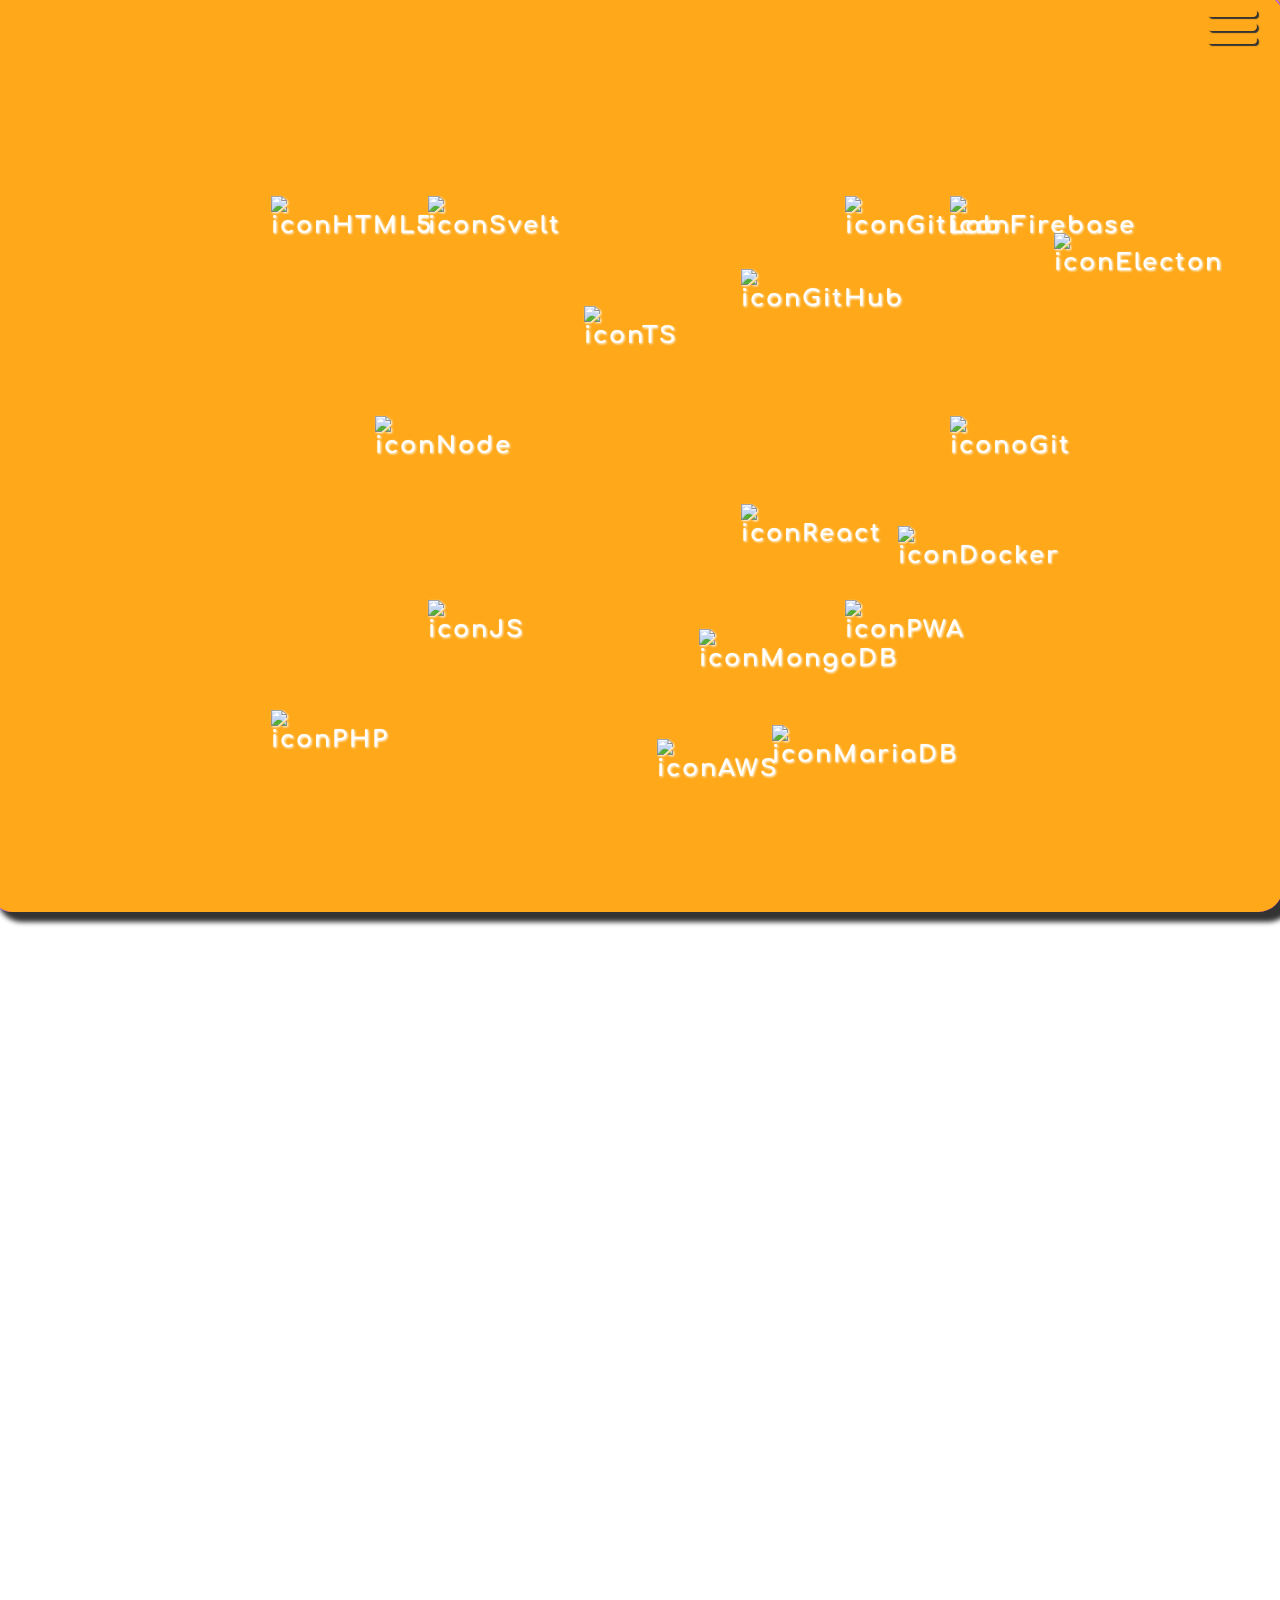
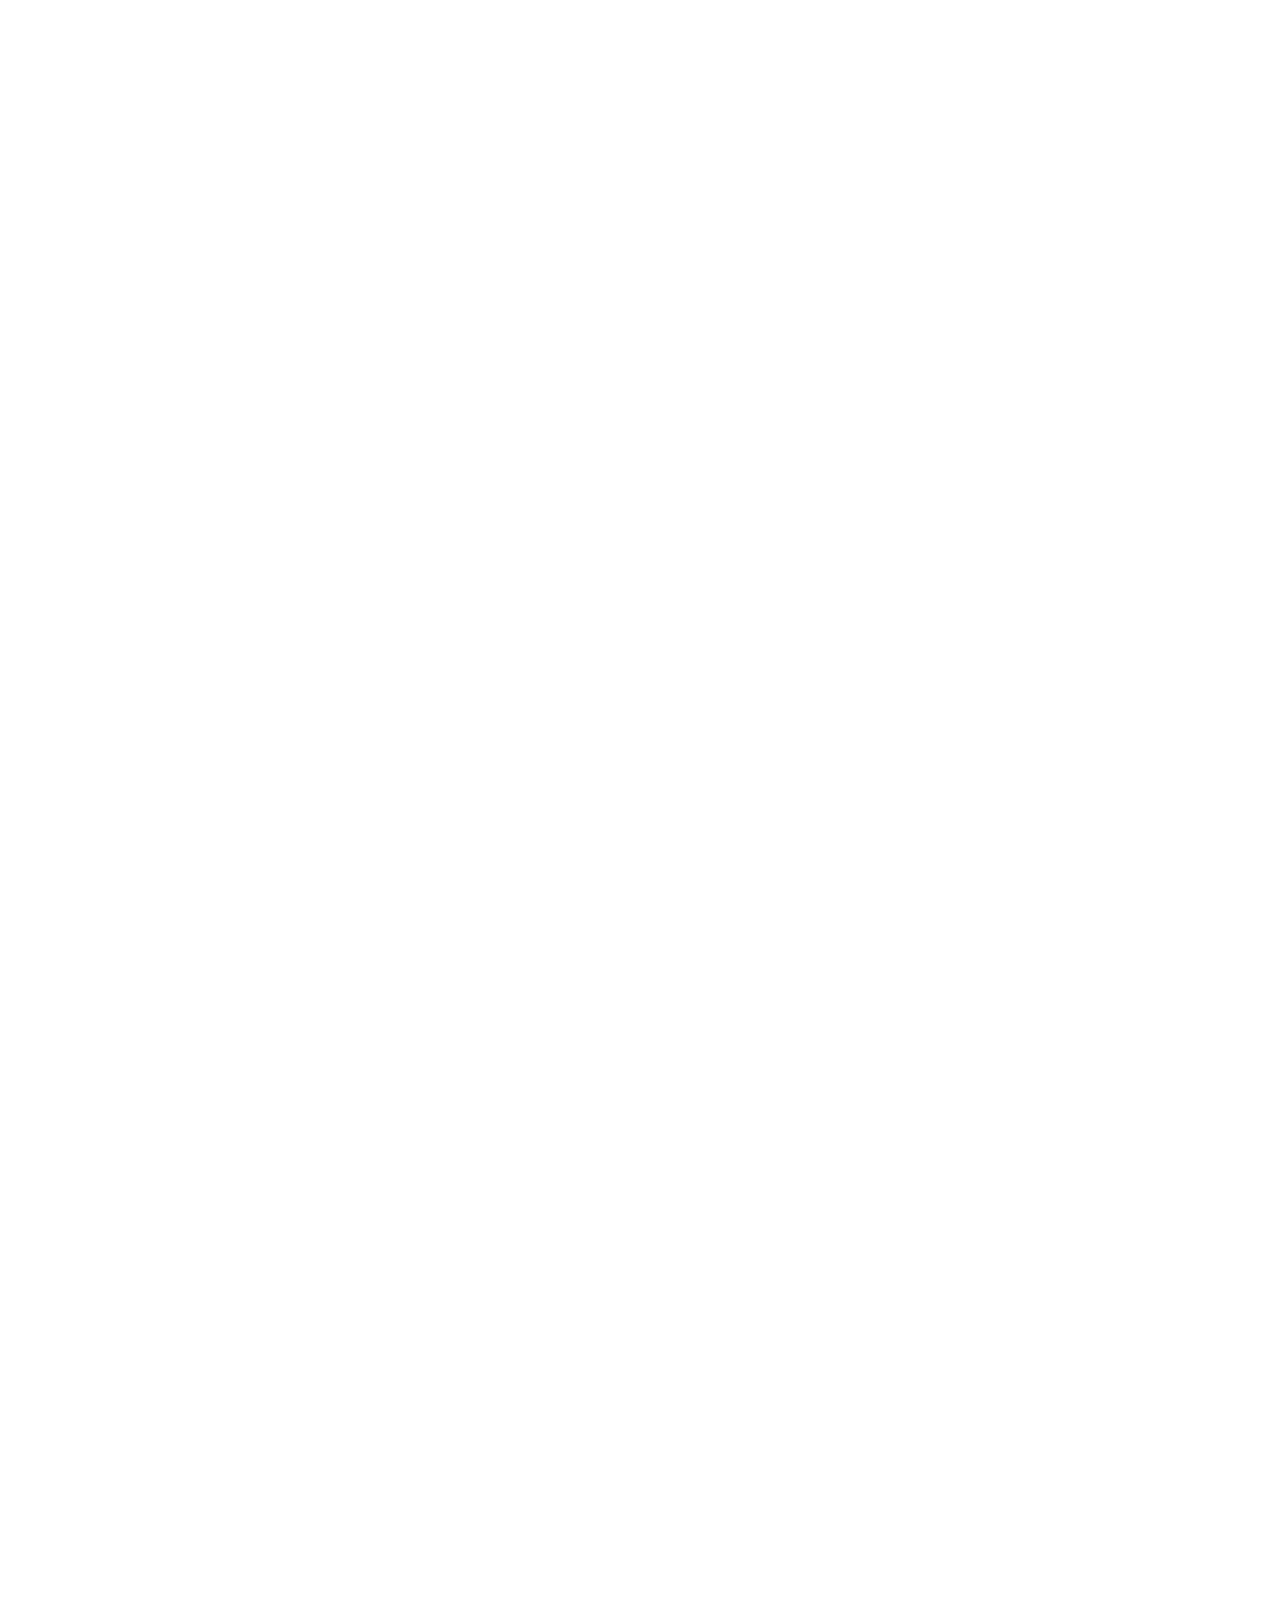
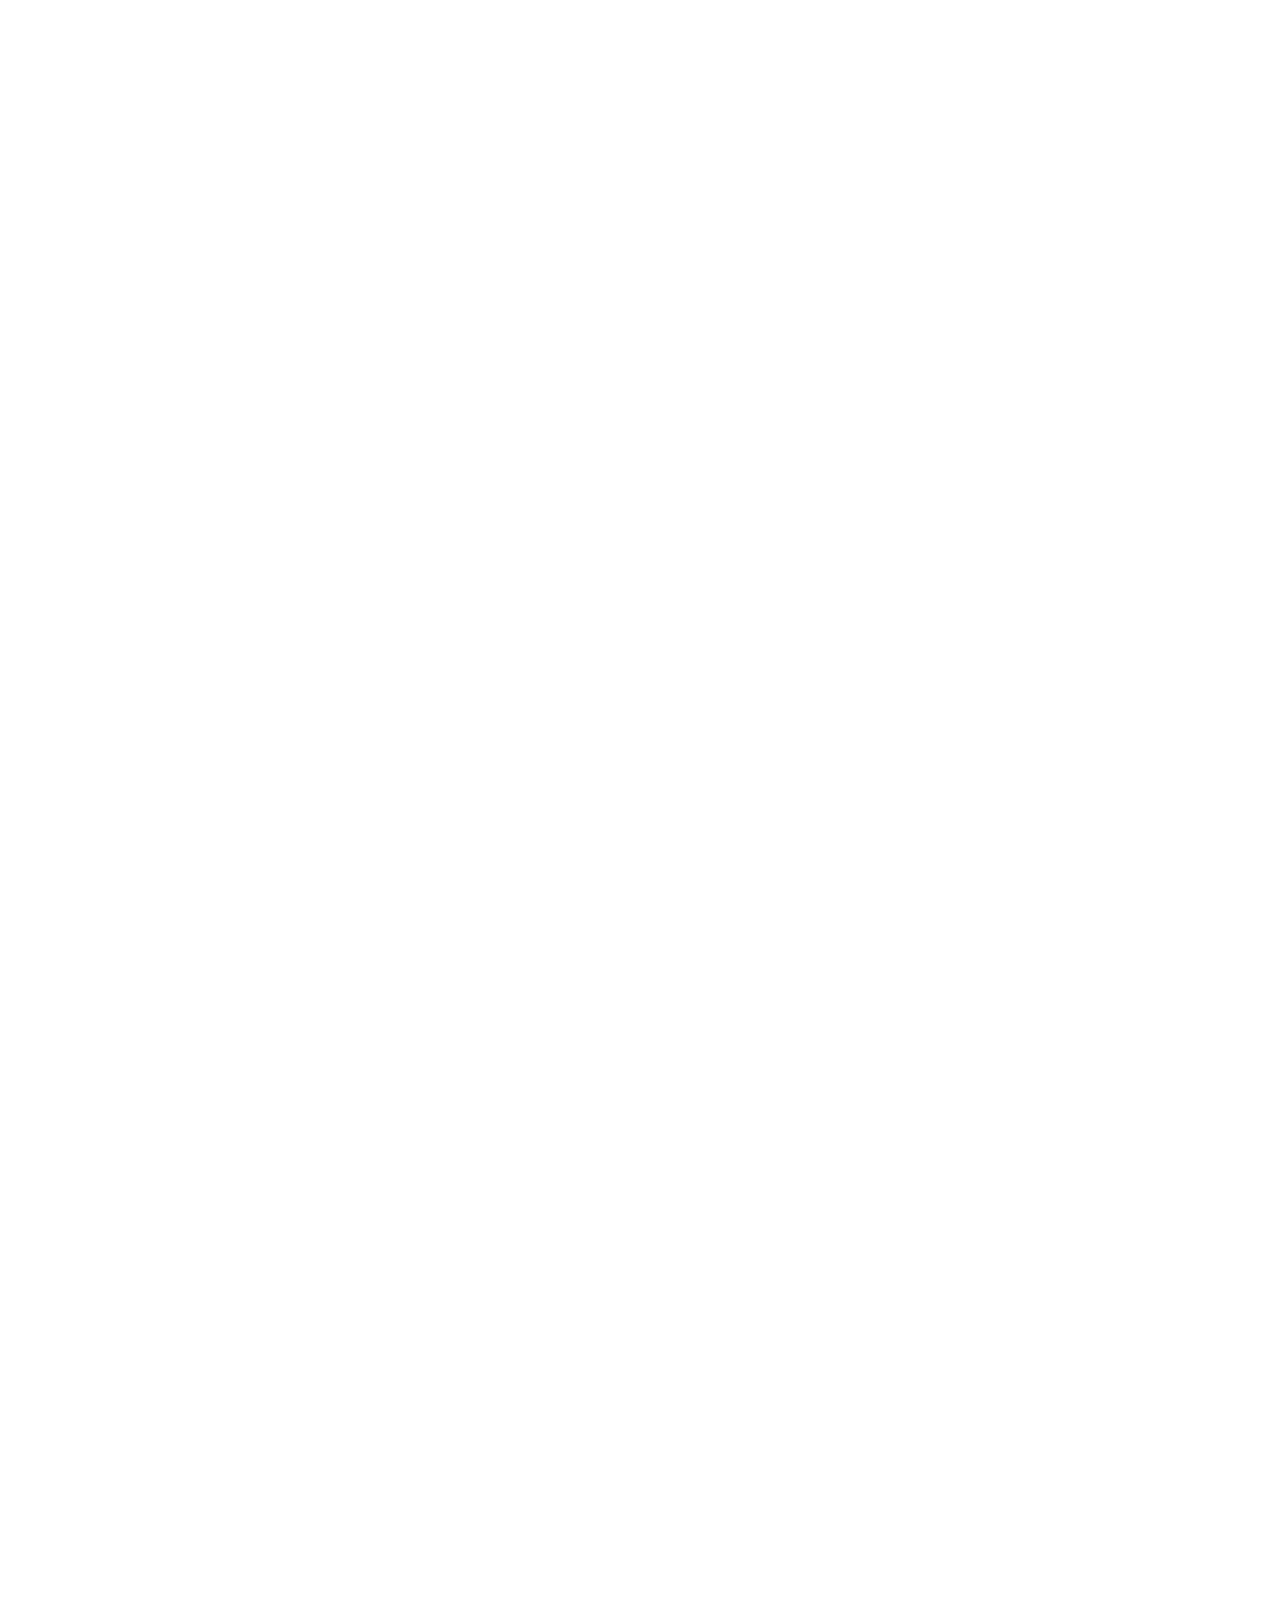
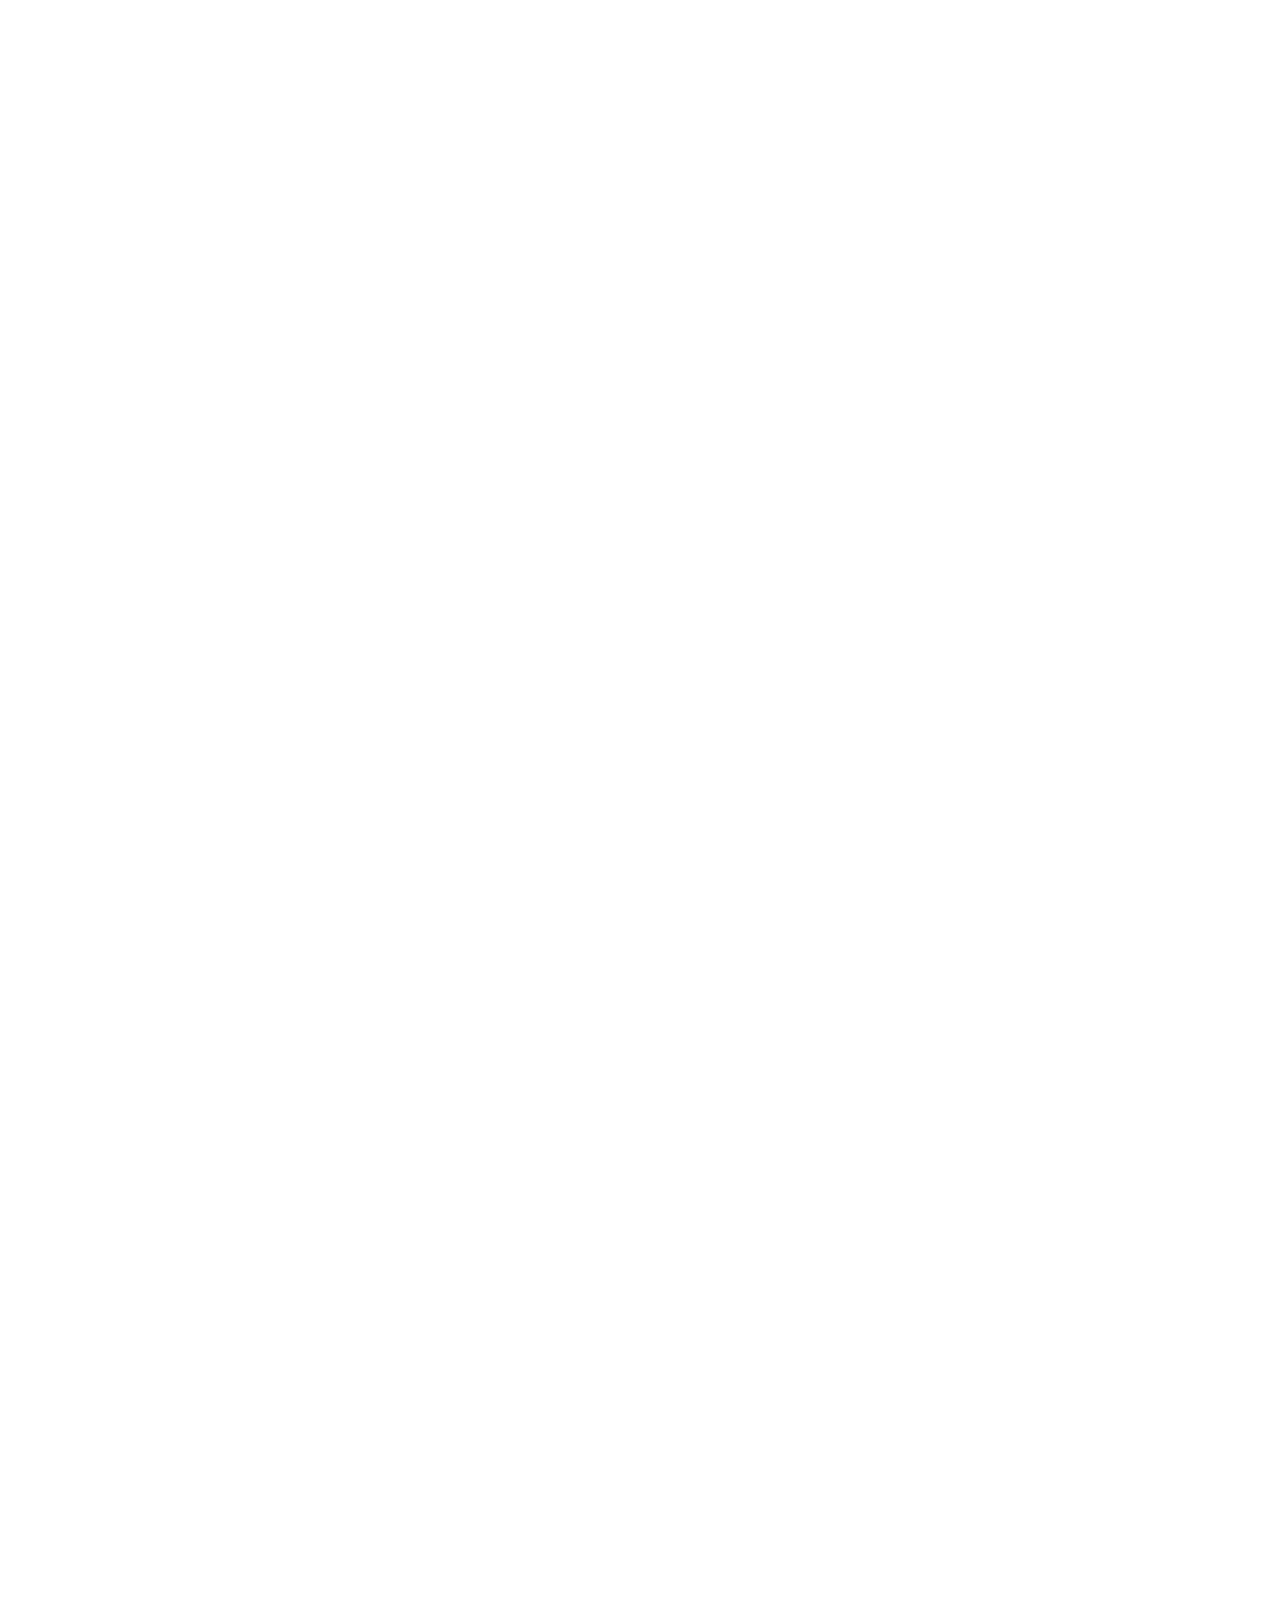
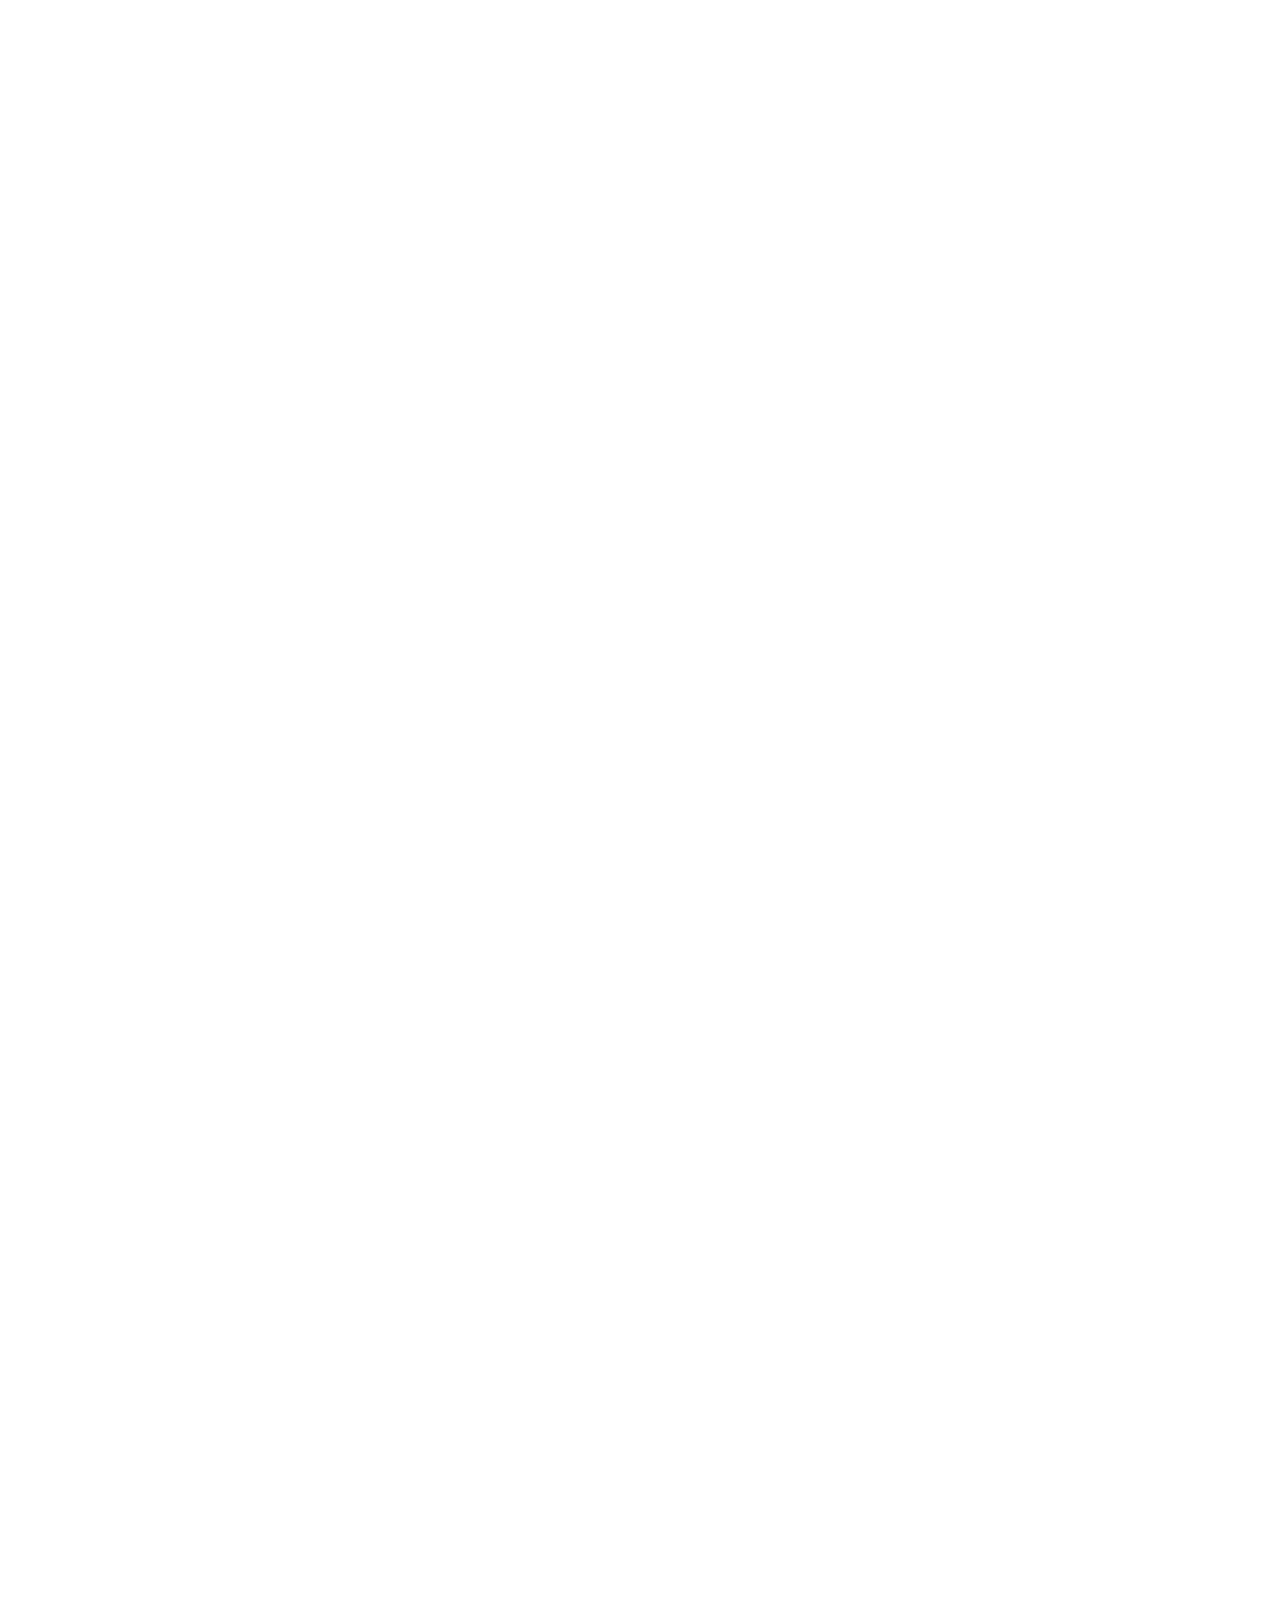
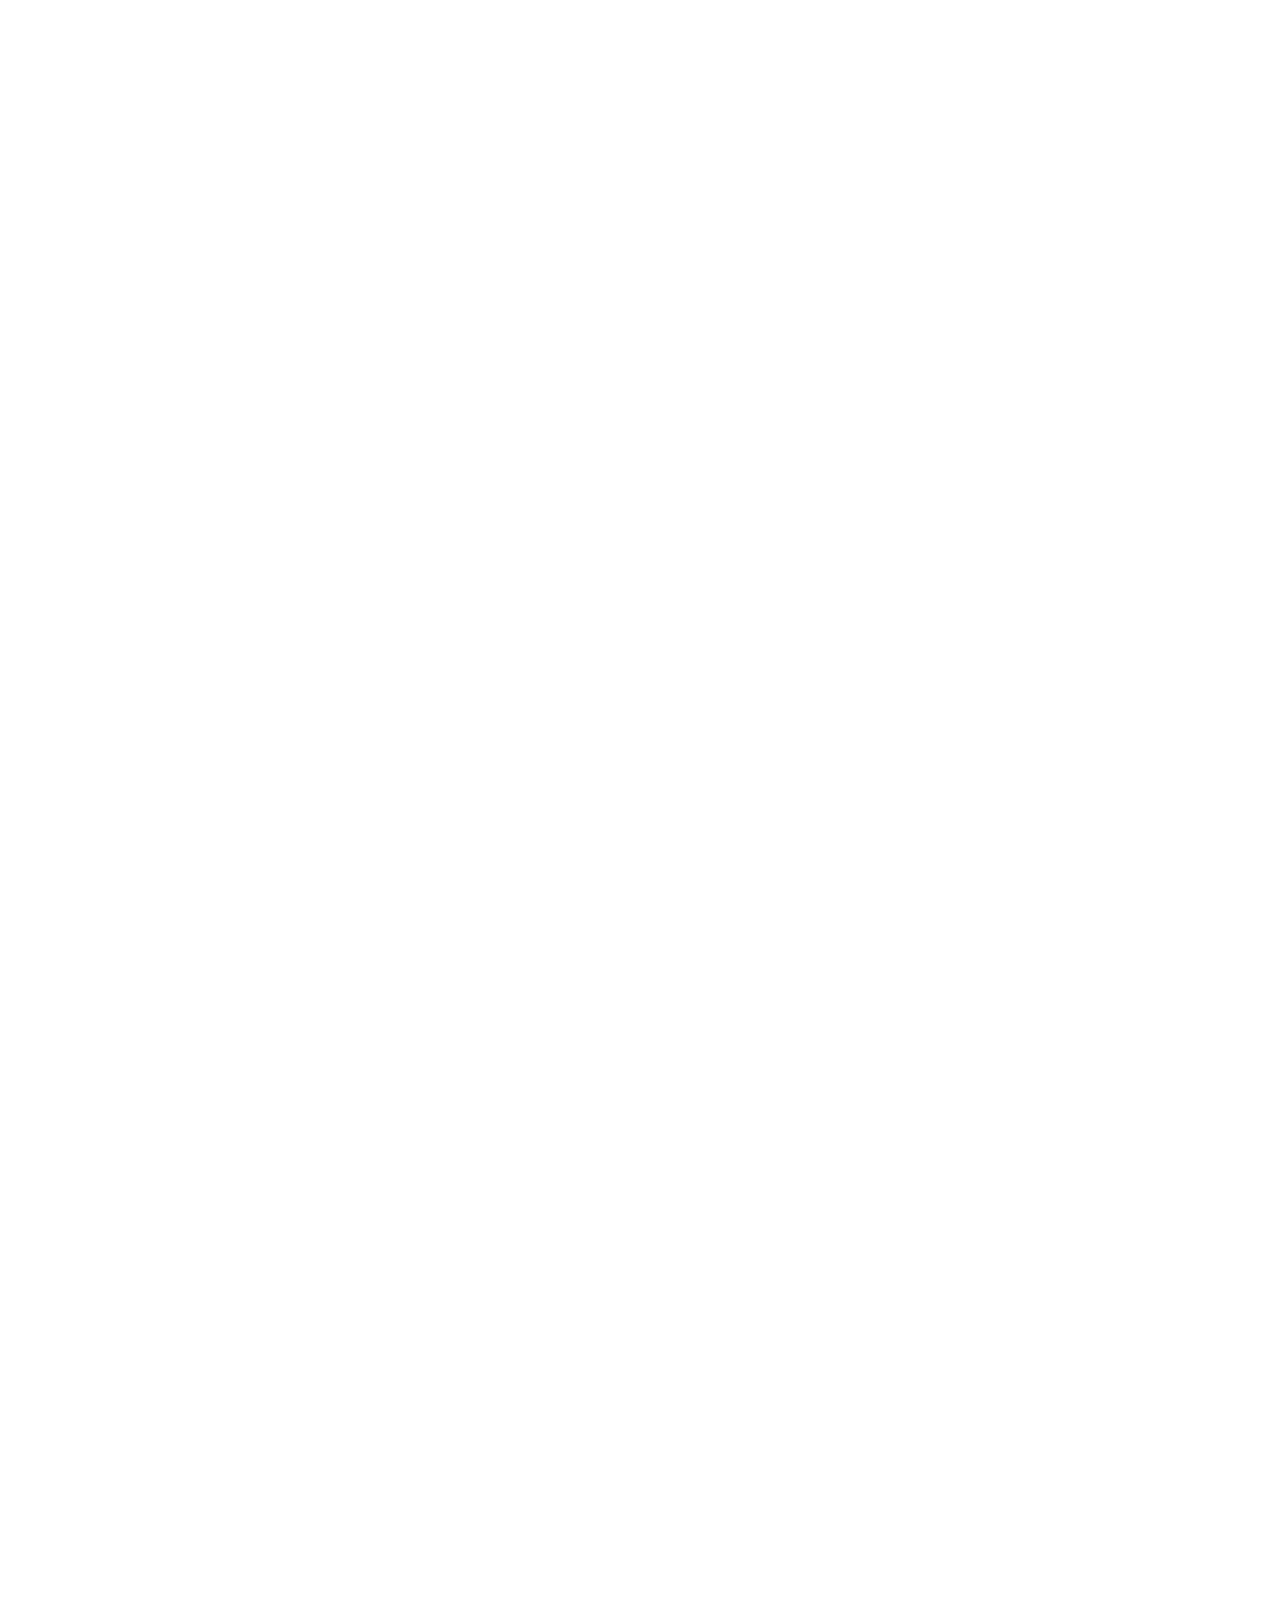
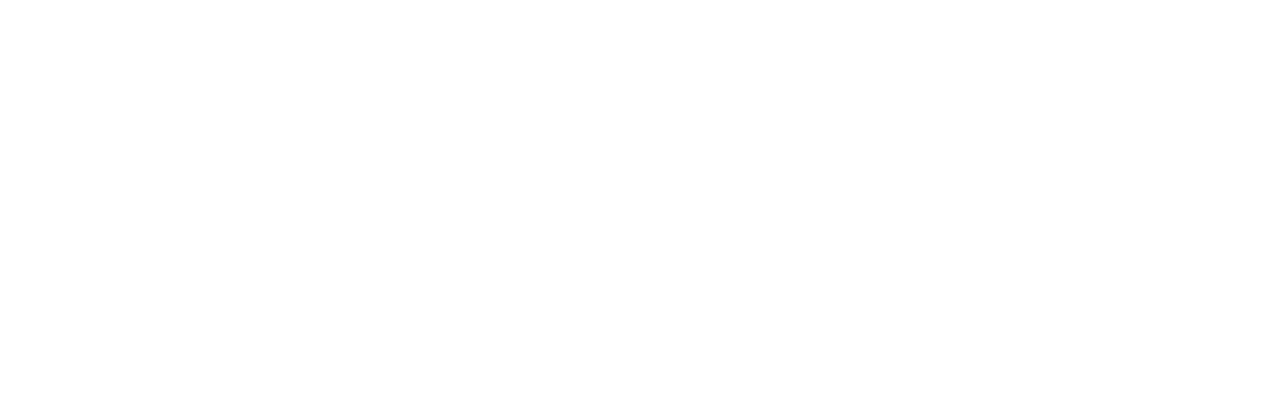
==== commit 69168407: "14/10/2021 20:10" ====
--- a/index.html
+++ b/index.html
@@ -1,6 +1,5 @@
 <!DOCTYPE html>
 <html lang="es">
-<<<<<<< HEAD
 <head>
     <meta charset="UTF-8">
     <meta http-equiv="X-UA-Compatible" content="IE=edge">
@@ -44,26 +43,30 @@
                     </p>
                 </div>
                 <div id="misConocimientos" class="naranja">
-                    <img src="https://cdn.svgporn.com/logos/html-5.svg" alt="iconHTML5">
-                    <img src="https://cdn.svgporn.com/logos/pwa.svg" alt="iconPWA">
-                    <img src="https://cdn.svgporn.com/logos/react.svg" alt="iconReact">
-                    <img src="https://cdn.svgporn.com/logos/svelte-icon.svg" alt="iconSvelt">
-                    <img src="https://cdn.svgporn.com/logos/javascript.svg" alt="iconJS">
-                    <img src="https://cdn.svgporn.com/logos/typescript-icon.svg" alt="iconTS">
-                    <img src="https://cdn.svgporn.com/logos/php.svg" alt="iconPHP">
-                    <img src="https://cdn.svgporn.com/logos/nodejs.svg" alt="iconNode">
-                    <img src="https://cdn.svgporn.com/logos/mariadb.svg" alt="iconMariaDB">
-                    <img src="https://cdn.svgporn.com/logos/mongodb.svg" alt="iconMongoDB">
-                    <img src="https://cdn.svgporn.com/logos/aws.svg" alt="iconAWS">
-                    <img src="https://cdn.svgporn.com/logos/firebase.svg" alt="iconFirebase">
-                    <img src="https://cdn.svgporn.com/logos/electron.svg" alt="iconElecton">
-                    <img src="https://cdn.svgporn.com/logos/docker.svg" alt="iconDocker">
-                    <img src="https://cdn.svgporn.com/logos/git-icon.svg" alt="iconoGit">
-                    <img src="https://cdn.svgporn.com/logos/github-icon.svg" alt="iconGitHub">
-                    <img src="https://cdn.svgporn.com/logos/gitlab.svg" alt="iconGitLab">
+                    <div>
+                        <div class="nivel1 cImg"><img src="https://cdn.svgporn.com/logos/html-5.svg" alt="iconHTML5"></div>
+                        <div class="nivel1 cImg"><img src="https://cdn.svgporn.com/logos/pwa.svg" alt="iconPWA"></div>
+                        <div class="nivel1 cImg"><img src="https://cdn.svgporn.com/logos/react.svg" alt="iconReact"></div>
+                        <div class="nivel1 cImg"><img src="https://cdn.svgporn.com/logos/svelte-icon.svg" alt="iconSvelt"></div>
+                        <div class="nivel1 cImg"><img src="https://cdn.svgporn.com/logos/javascript.svg" alt="iconJS"></div>
+                        <div class="nivel1 cImg"><img src="https://cdn.svgporn.com/logos/typescript-icon.svg" alt="iconTS"></div>
+
+                        <div class="nivel2 cImg"><img src="https://cdn.svgporn.com/logos/php.svg" alt="iconPHP"></div>
+                        <div class="nivel2 cImg"><img src="https://cdn.svgporn.com/logos/nodejs.svg" alt="iconNode"></div>
+                        <div class="nivel2 cImg"><img src="https://cdn.svgporn.com/logos/mariadb.svg" alt="iconMariaDB"></div>
+                        <div class="nivel2 cImg"><img src="https://cdn.svgporn.com/logos/mongodb.svg" alt="iconMongoDB"></div>
+                        <div class="nivel2 cImg"><img src="https://cdn.svgporn.com/logos/aws.svg" alt="iconAWS"></div>
+                        <div class="nivel2 cImg"><img src="https://cdn.svgporn.com/logos/firebase.svg" alt="iconFirebase"></div>
+                        <div class="nivel2 cImg"><img src="https://cdn.svgporn.com/logos/electron.svg" alt="iconElecton"></div>
+
+                        <div class="nivel3 cImg"><img src="https://cdn.svgporn.com/logos/docker.svg" alt="iconDocker"></div>
+                        <div class="nivel3 cImg"><img src="https://cdn.svgporn.com/logos/git-icon.svg" alt="iconoGit"></div>
+                        <div class="nivel3 cImg"><img src="https://cdn.svgporn.com/logos/github-icon.svg" alt="iconGitHub"></div>
+                        <div class="nivel3 cImg"><img src="https://cdn.svgporn.com/logos/gitlab.svg" alt="iconGitLab"></div>
+                    </div>
+                    
                 </div>
             </header>
-=======
     <head>
         <meta charset="UTF-8">
         <meta name="viewport" content="width=device-width, initial-scale=1.0">
--- a/Seccion1.css
+++ b/Seccion1.css
@@ -96,8 +96,39 @@
     width: 102vw;
     height: 102vh;
     z-index: 25;
+    justify-items: center;
+    align-items: center;
+    display: grid;
+    grid-template: 1fr/1fr;
 }
+#misConocimientos > div{
+    width: 80%;
+    height: 80%;
+    grid-column: 1;
+    grid-row: 1;
+    position: relative;
+}
+.nivel1{
+    z-index: 90;
+}
+.nivel2{
+    z-index: 80;
+}
+.nivel3{
+    z-index: 70;
+}
+
 #misConocimientos img{
-    height: 100px;
+    height: 50px;
     filter: drop-shadow(#fff 1px 1px 1px);
+    position: absolute;
 }
+#misConocimientos img:hover{
+    transform: scale(2);
+    z-index: 91;
+}
+.cImg{
+    position: absolute;
+    width: min-content;
+    height: min-content;
+}
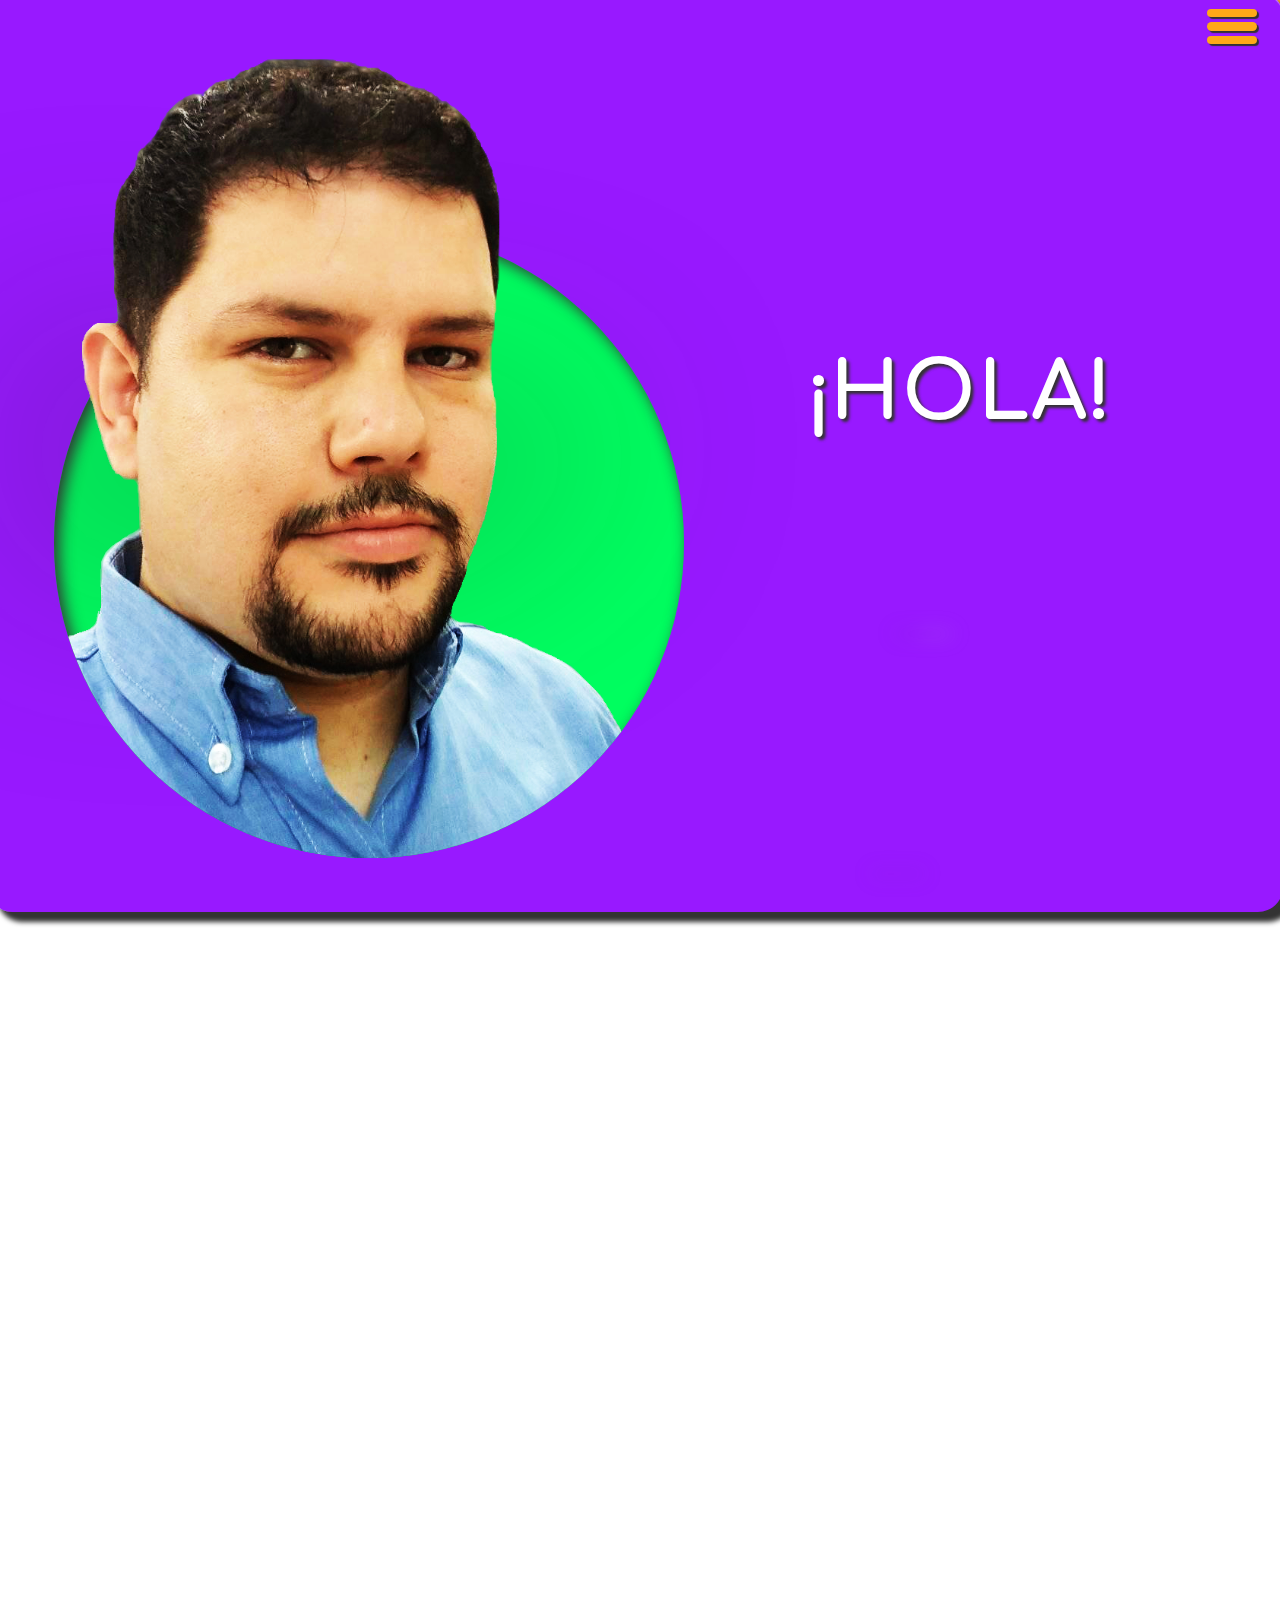
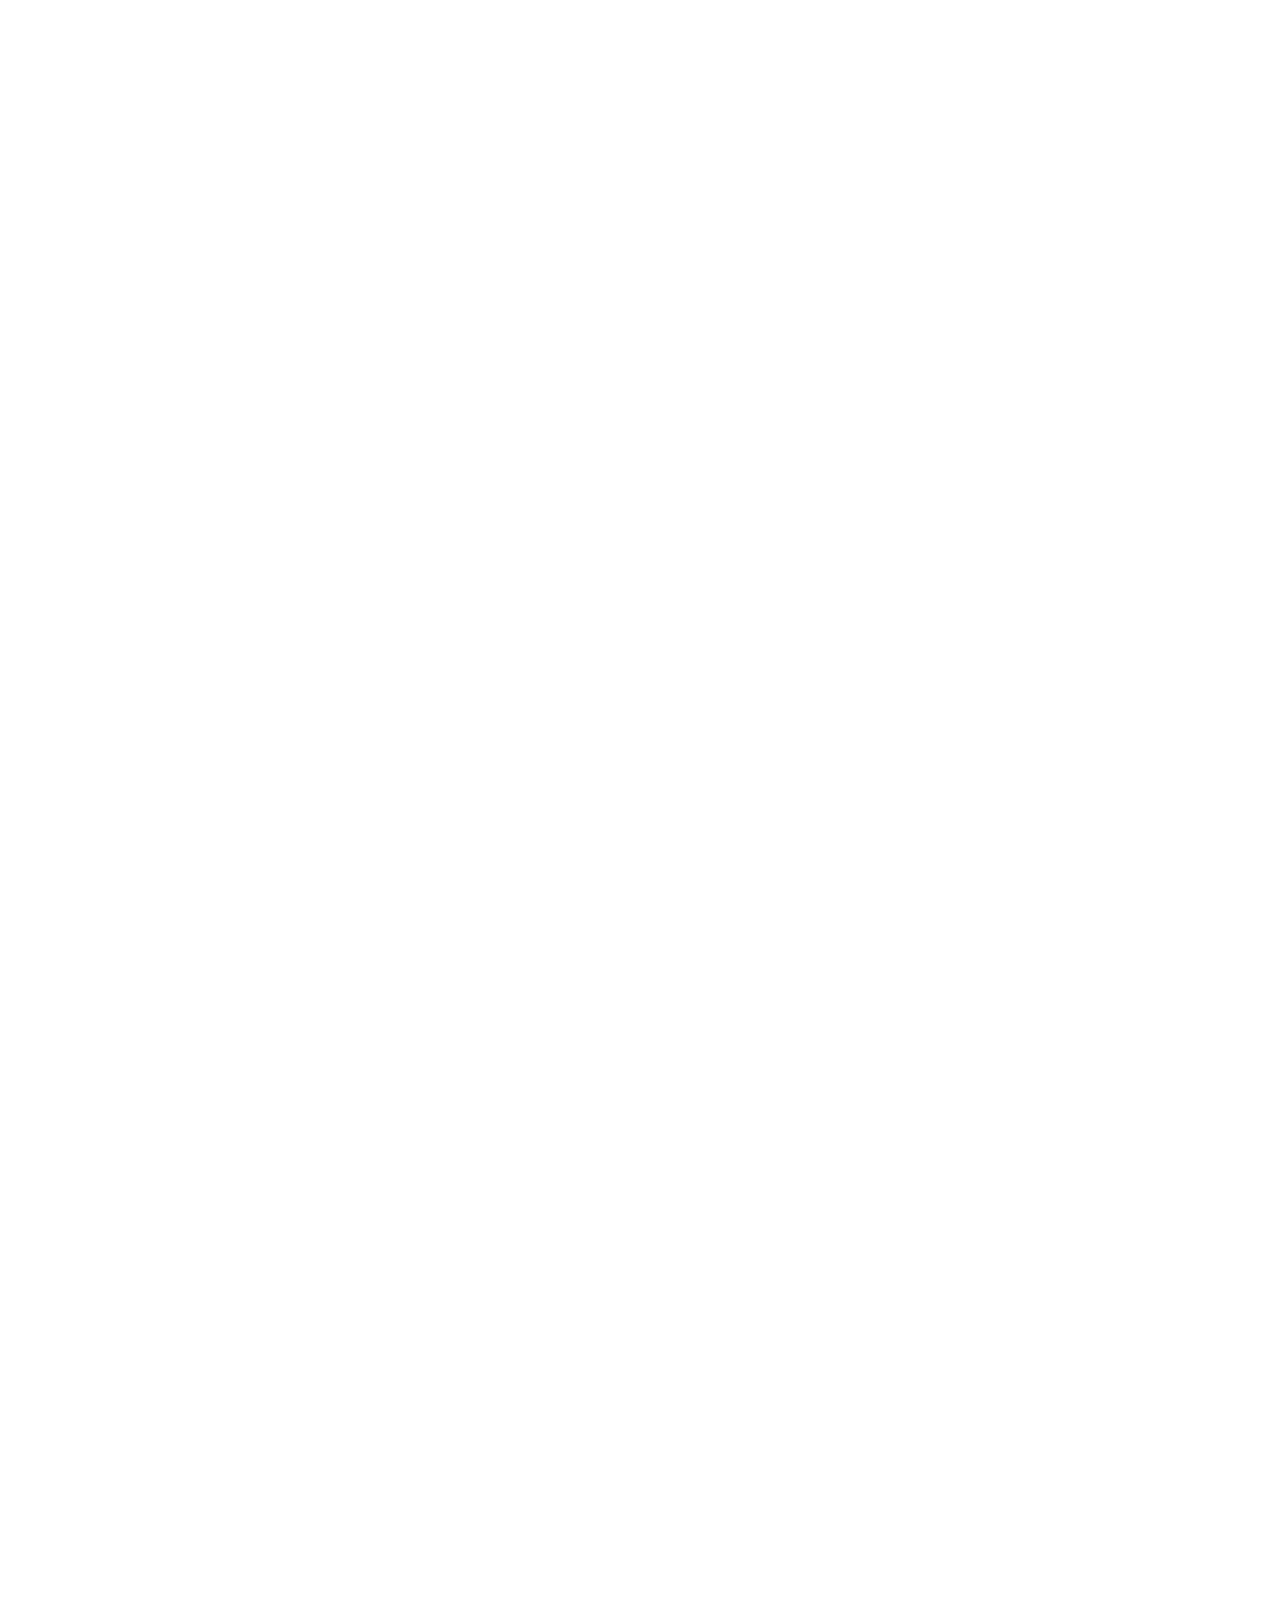
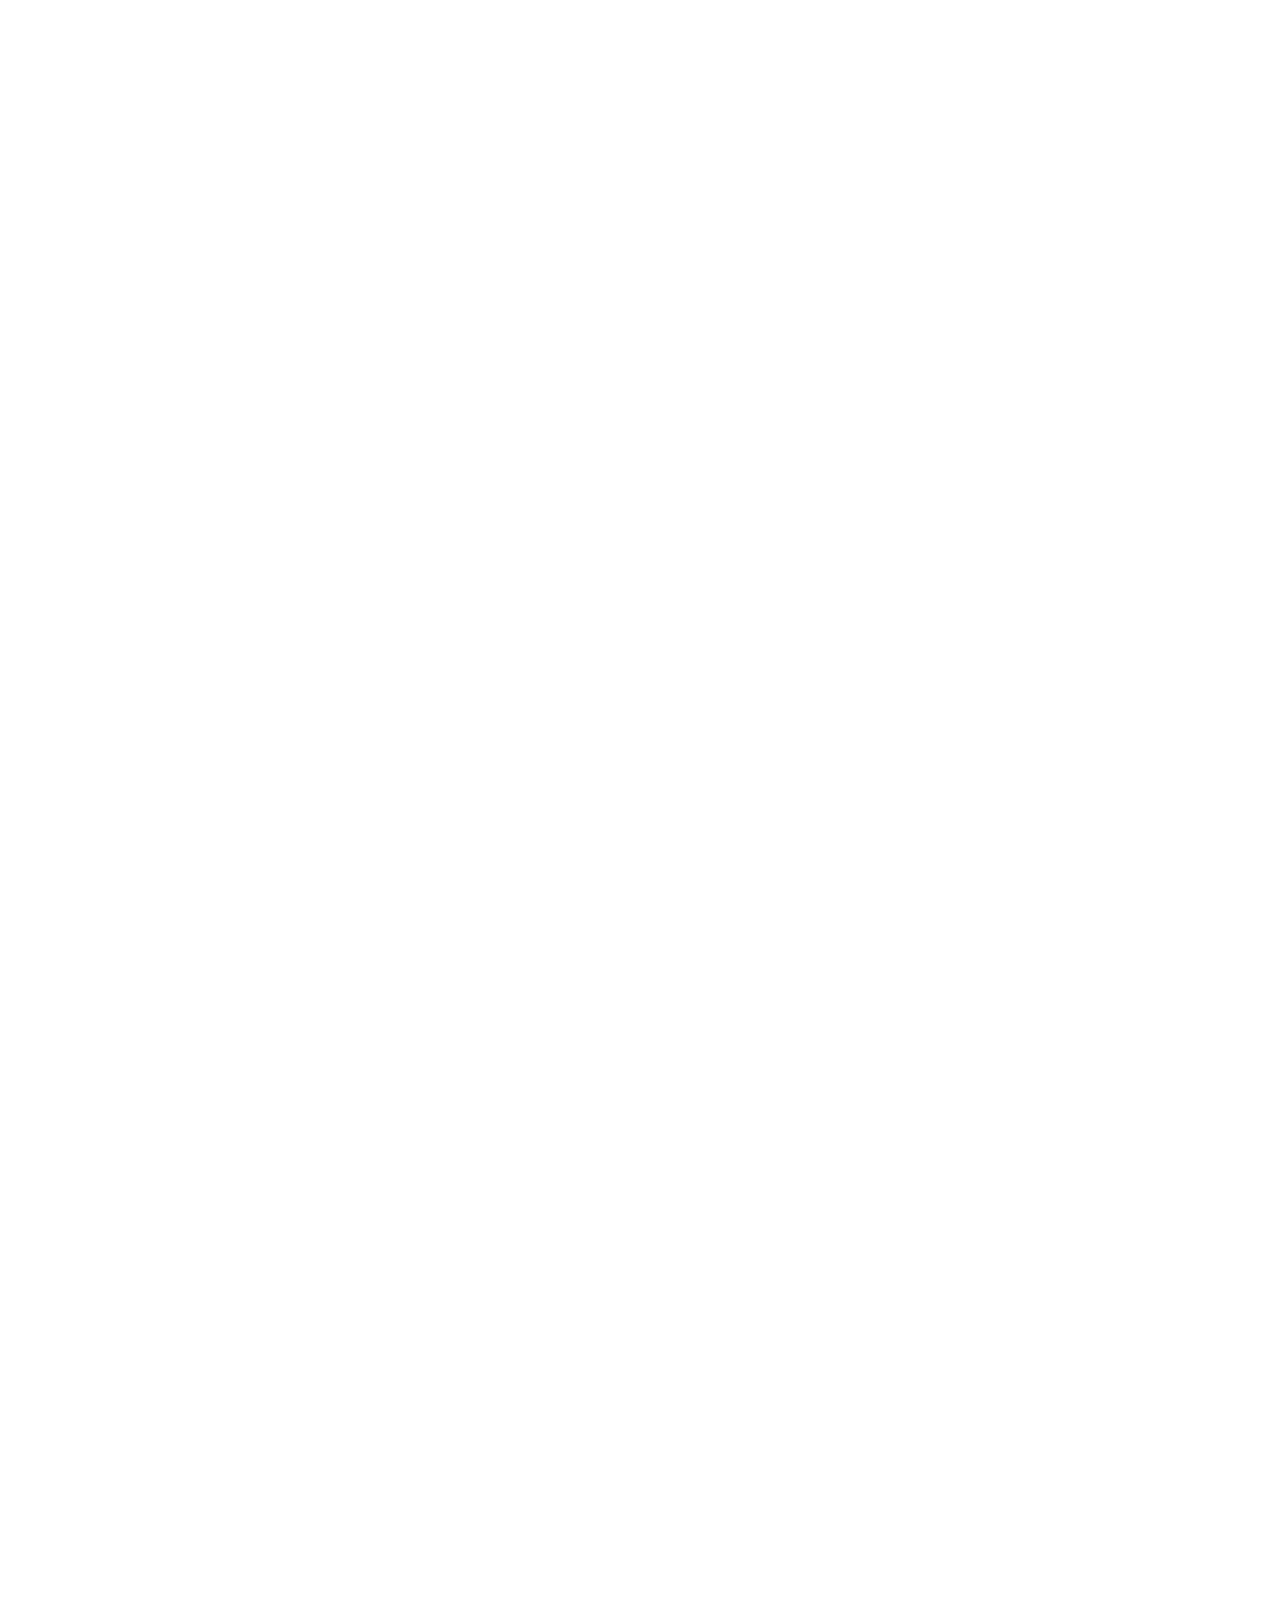
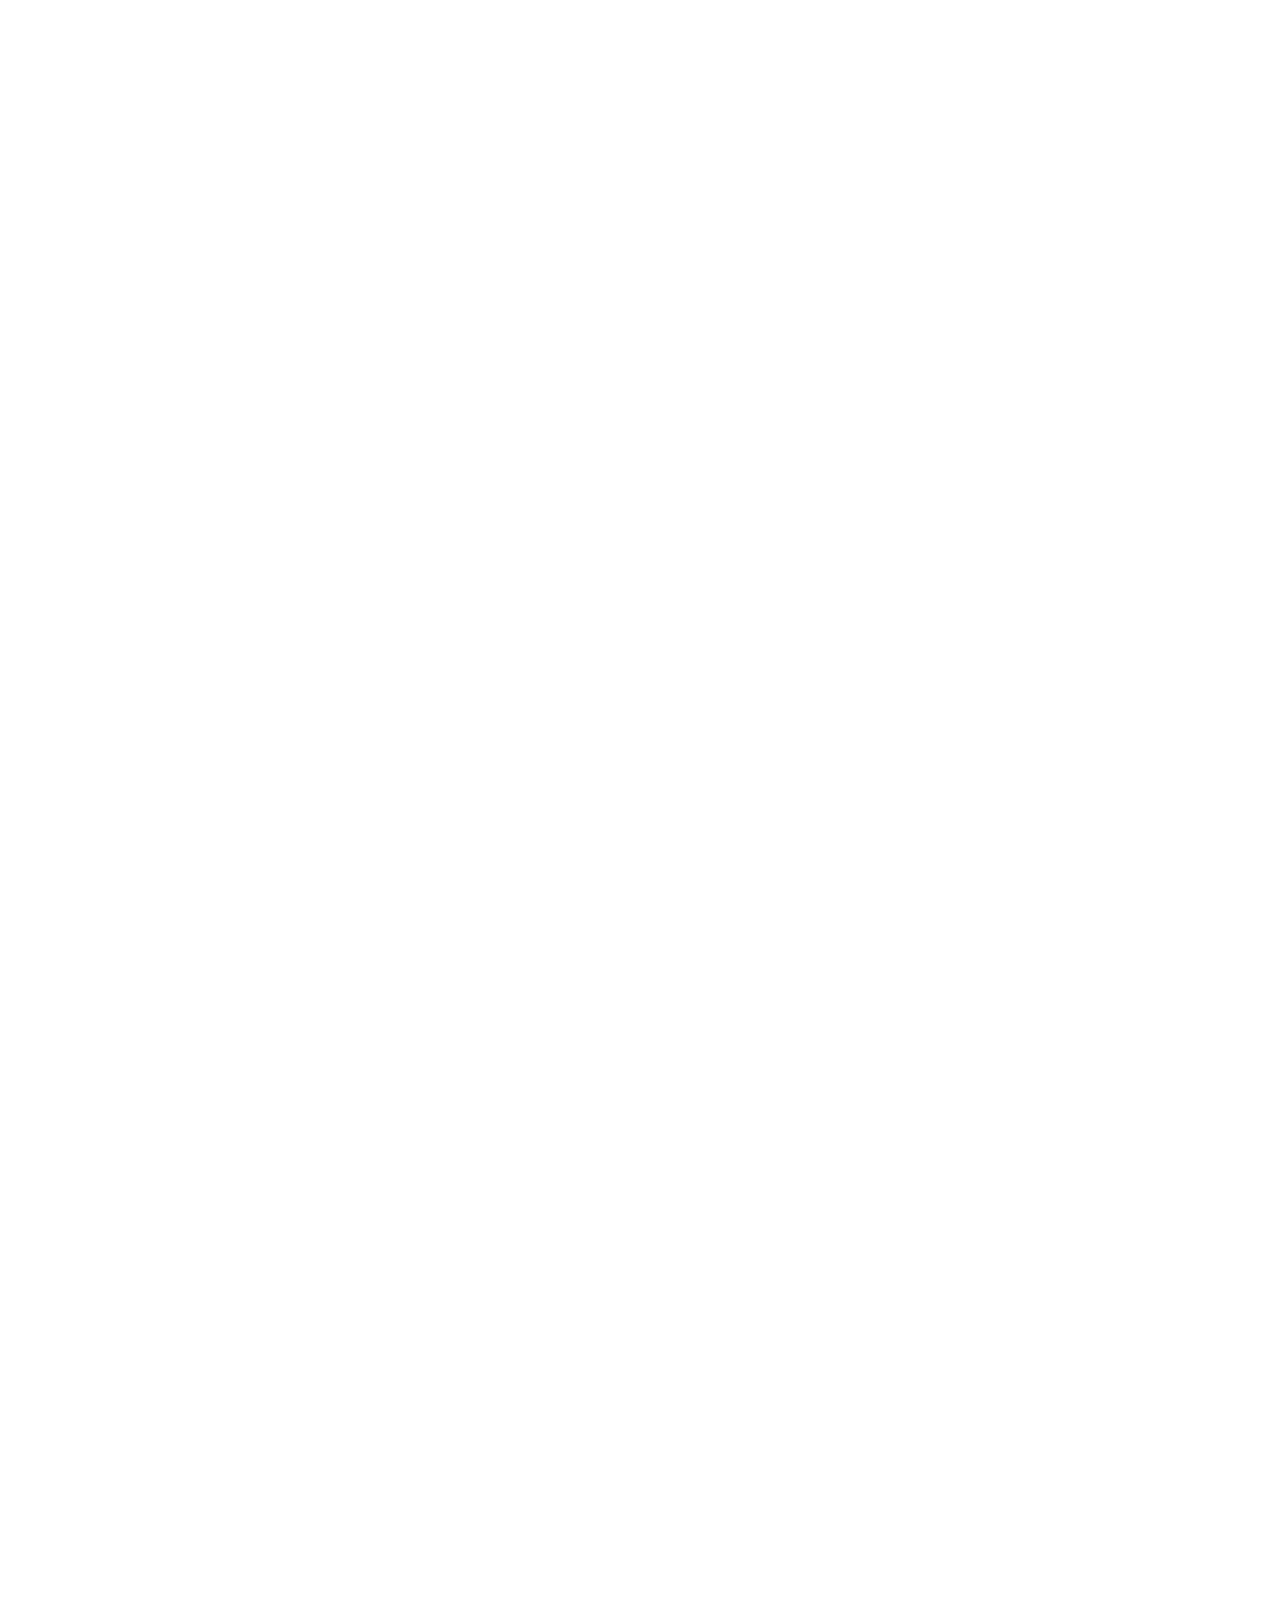
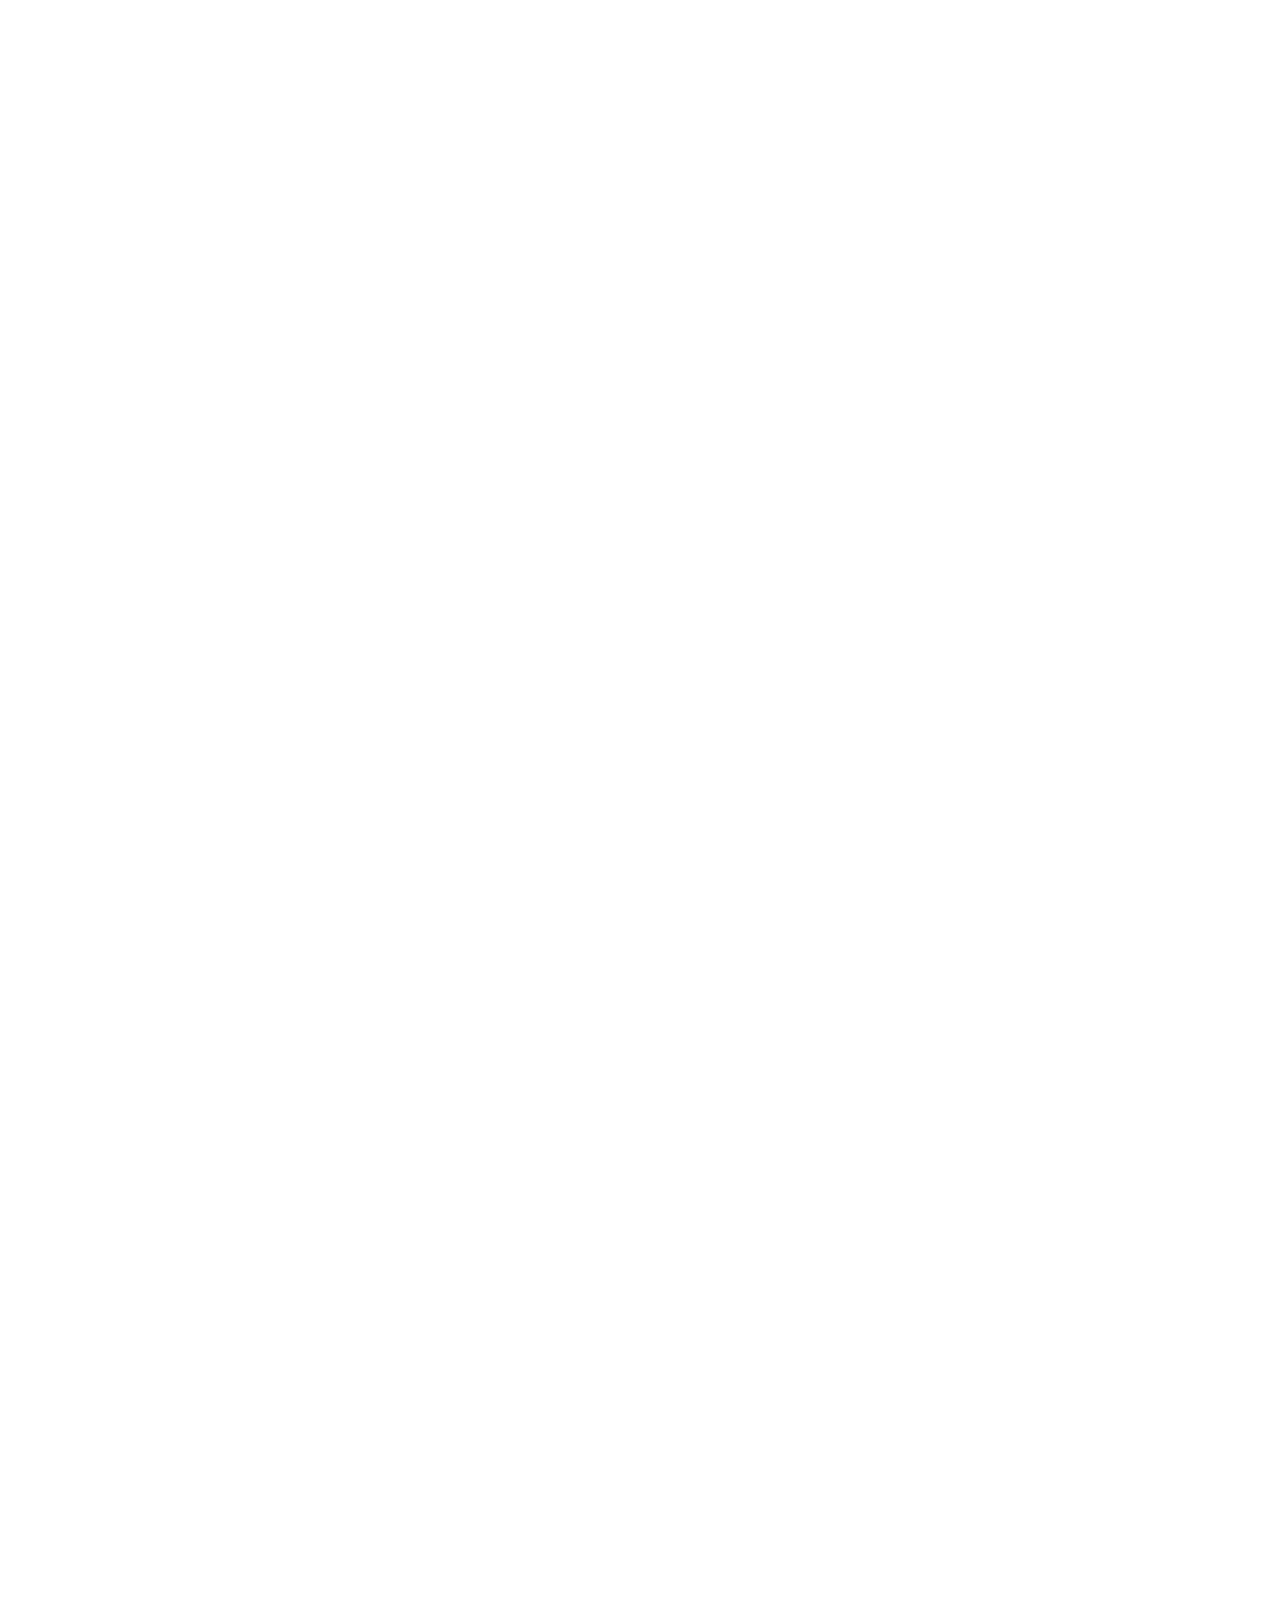
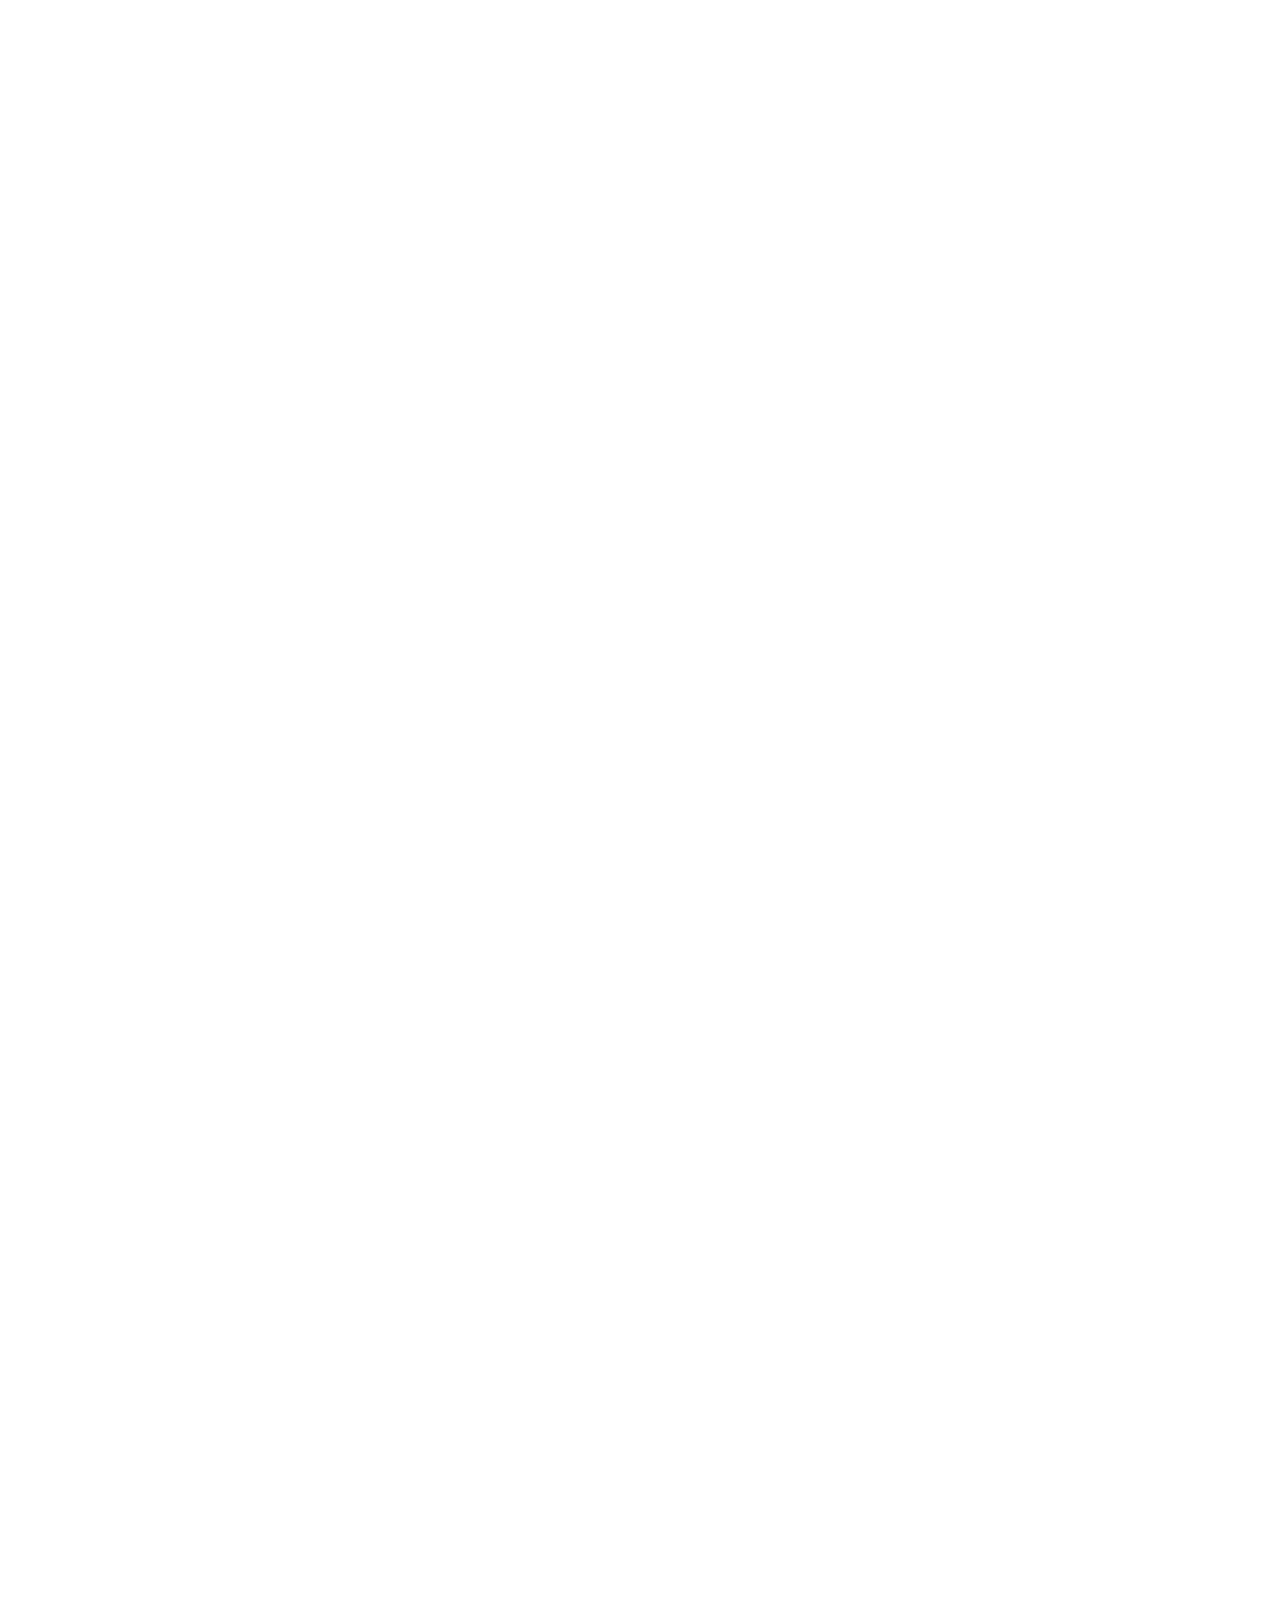
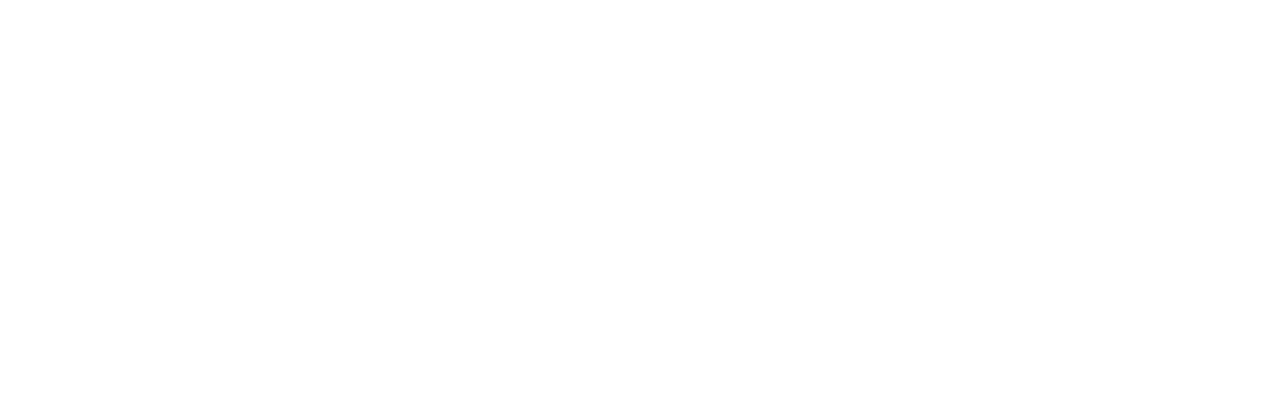
==== commit c11b88df: "nuevo efecto parallax" ====
--- a/index.html
+++ b/index.html
@@ -43,6 +43,7 @@
                     </p>
                 </div>
                 <div id="misConocimientos" class="naranja">
+                    <h3 class="sombraTexto">Mis conocimientos</h3>
                     <div>
                         <div class="nivel1 cImg"><img src="https://cdn.svgporn.com/logos/html-5.svg" alt="iconHTML5"></div>
                         <div class="nivel1 cImg"><img src="https://cdn.svgporn.com/logos/pwa.svg" alt="iconPWA"></div>
@@ -64,29 +65,8 @@
                         <div class="nivel3 cImg"><img src="https://cdn.svgporn.com/logos/github-icon.svg" alt="iconGitHub"></div>
                         <div class="nivel3 cImg"><img src="https://cdn.svgporn.com/logos/gitlab.svg" alt="iconGitLab"></div>
                     </div>
-                    
                 </div>
             </header>
-    <head>
-        <meta charset="UTF-8">
-        <meta name="viewport" content="width=device-width, initial-scale=1.0">
-        <title>EMCode</title>
-        <link rel="stylesheet" href="estilos.css">
-        <link rel="stylesheet" href="estilosGenerales.css">
-        <link rel="shortcut icon" href="Imagenes/favicon.ico" type="image/x-icon">
-    </head>
-    <body>
-
-        <!-- vista del home -->
-        <div class="vista home">
-            <img src="Imagenes/IconSocial.svg" class='CoeteEscritorio' alt="Cohete">
-            <img src="Imagenes/Logo.svg" class="logo" alt="LogoEMC">
-            <p class="pInicio azul">Bienvenidos, conoce lo que nuestra StartUp puede hacer por vos...</p>
-            <div class="contenFlechas">
-            <div>
-                <img src="Imagenes/Flechas.png" class="flechas" alt="Flechas">
-            </div>
-            </div>
         </div>
     </div>
     <script src='./Script.js'></script>
--- a/estilosGenerales.css
+++ b/estilosGenerales.css
@@ -42,7 +42,7 @@
 }
 
 .transition05, .transition05 *{
-    transition: all 0.5s;
+    transition: all 0.5s linear;
 }
 .transition3 *{
     transition: all 3s;
--- a/Seccion1.css
+++ b/Seccion1.css
@@ -93,13 +93,20 @@
 
 #misConocimientos{
     position: absolute;
-    width: 102vw;
-    height: 102vh;
+    overflow: hidden;
+    border-radius: 100px;
+    width: 0vw;
+    height: 0vw;
     z-index: 25;
     justify-items: center;
     align-items: center;
     display: grid;
     grid-template: 1fr/1fr;
+}
+.fotograma7 #misConocimientos{
+    width: 102vw;
+    height: 102vh;
+    border-radius: 0px 0px;
 }
 #misConocimientos > div{
     width: 80%;
@@ -108,24 +115,31 @@
     grid-row: 1;
     position: relative;
 }
-.nivel1{
+.nivel1 img{
     z-index: 90;
 }
-.nivel2{
+.nivel2 img{
     z-index: 80;
 }
-.nivel3{
+.nivel3 img{
     z-index: 70;
 }
 
 #misConocimientos img{
     height: 50px;
-    filter: drop-shadow(#fff 1px 1px 1px);
     position: absolute;
+    filter: drop-shadow(#333 2px 2px 1px);
 }
 #misConocimientos img:hover{
-    transform: scale(2);
+    filter: drop-shadow(#fff 1px 1px 2px) drop-shadow(#fff -1px -1px 2px);
+    transform: scale(4);
     z-index: 91;
+}
+#misConocimientos h3{
+    position: absolute;
+    font-size: 2rem;
+    top:50px;
+    left: 100px;
 }
 .cImg{
     position: absolute;
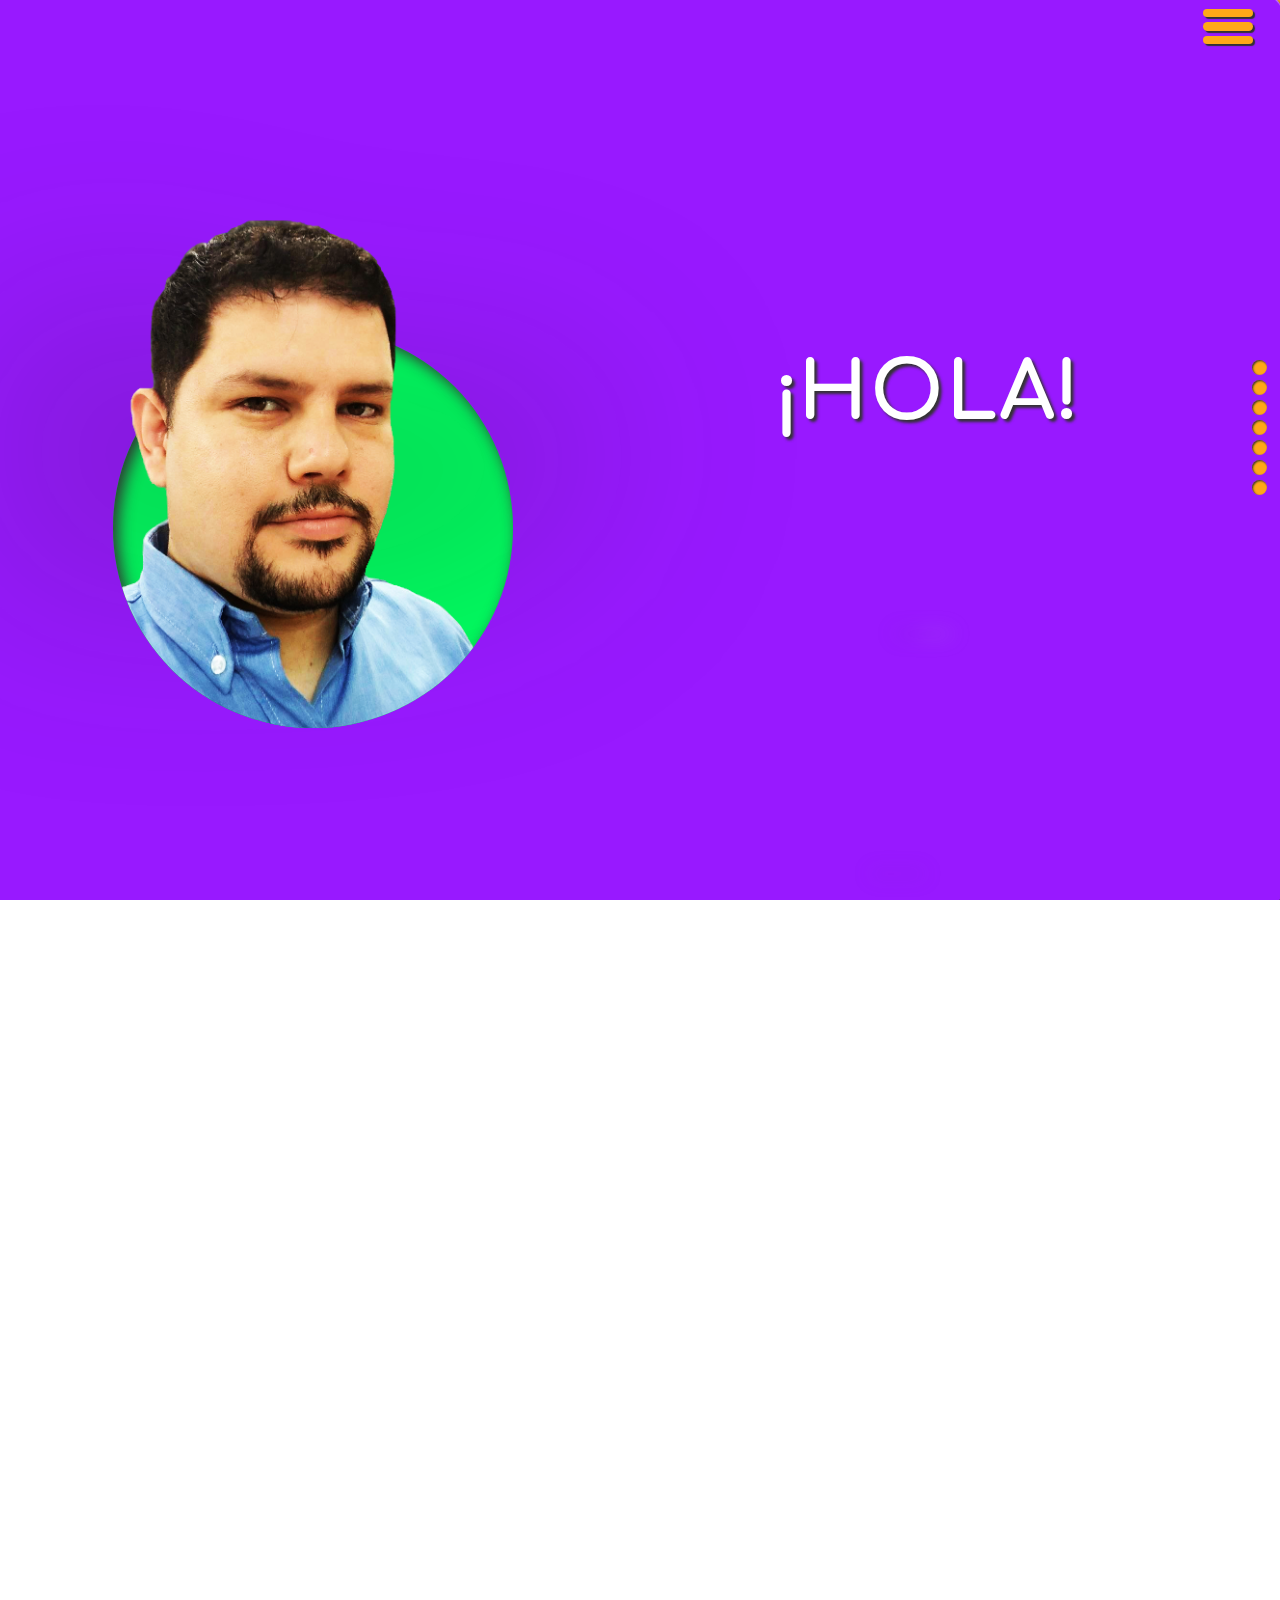
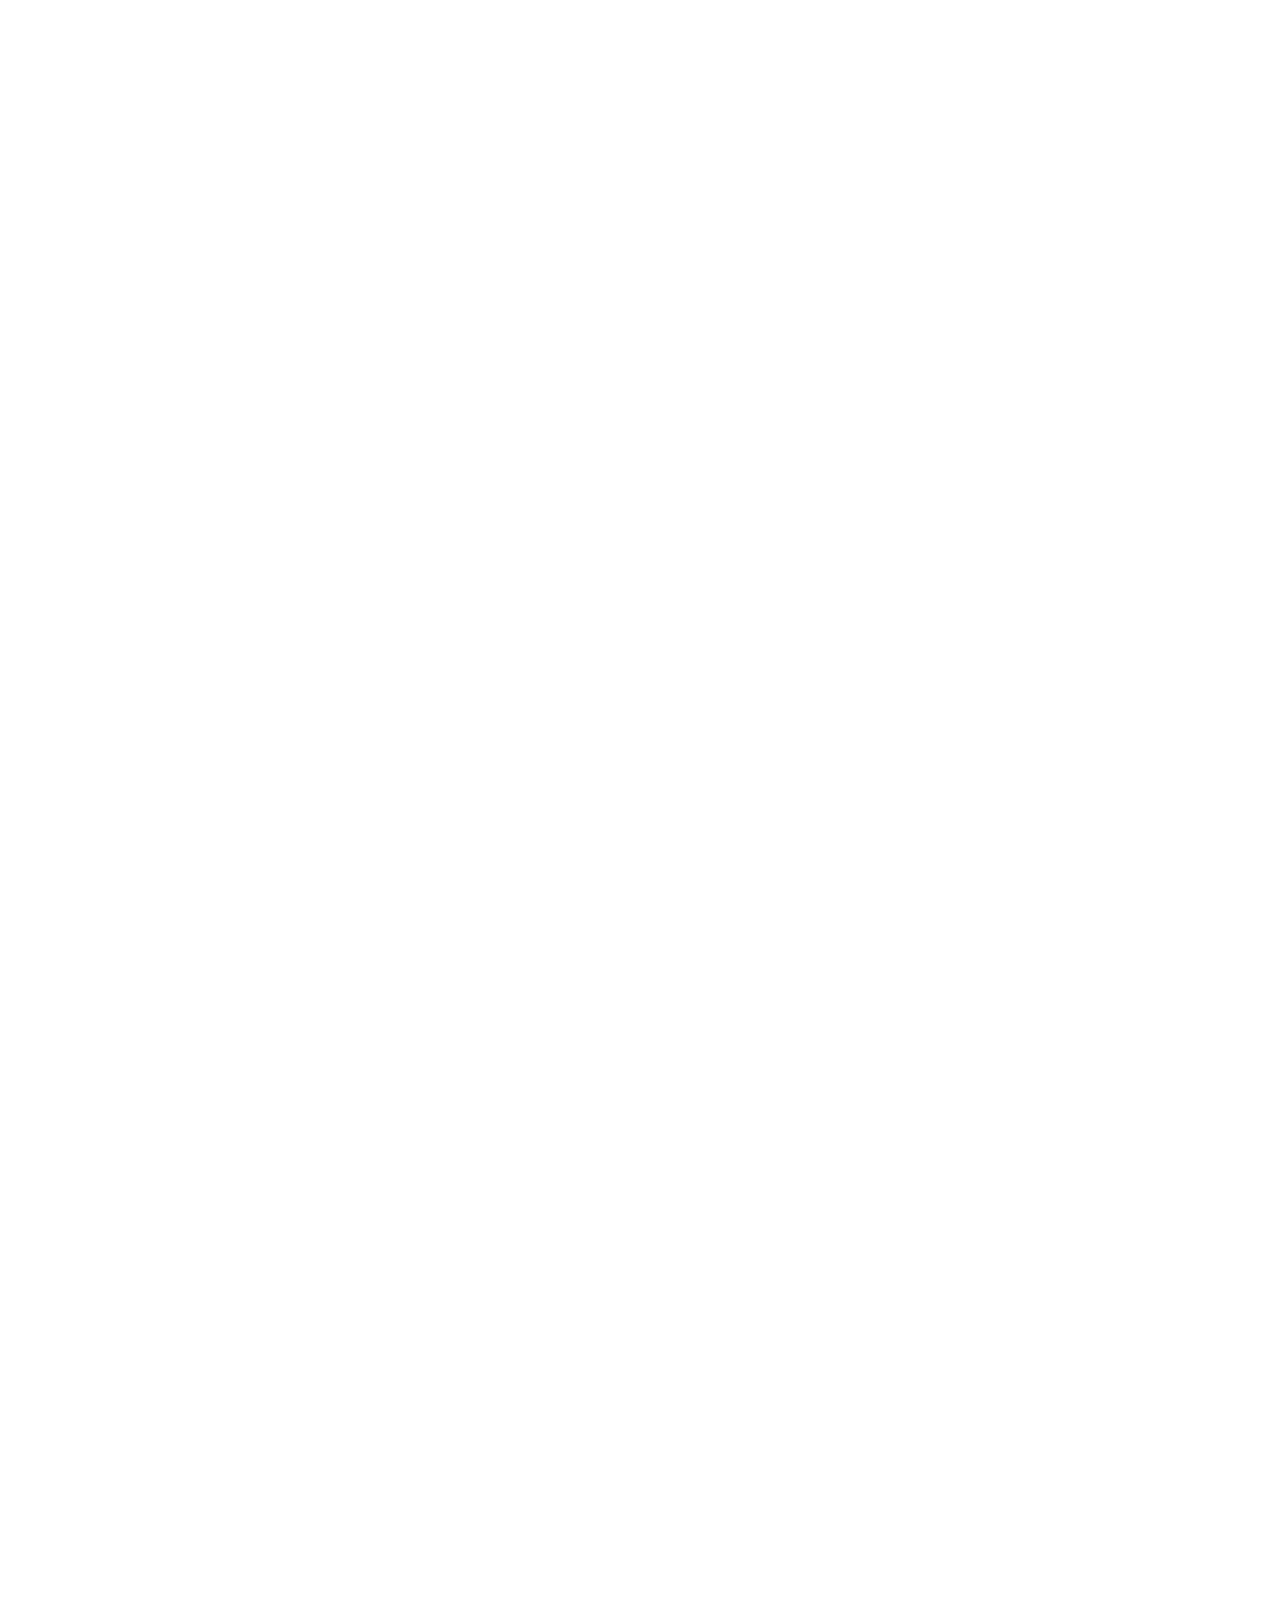
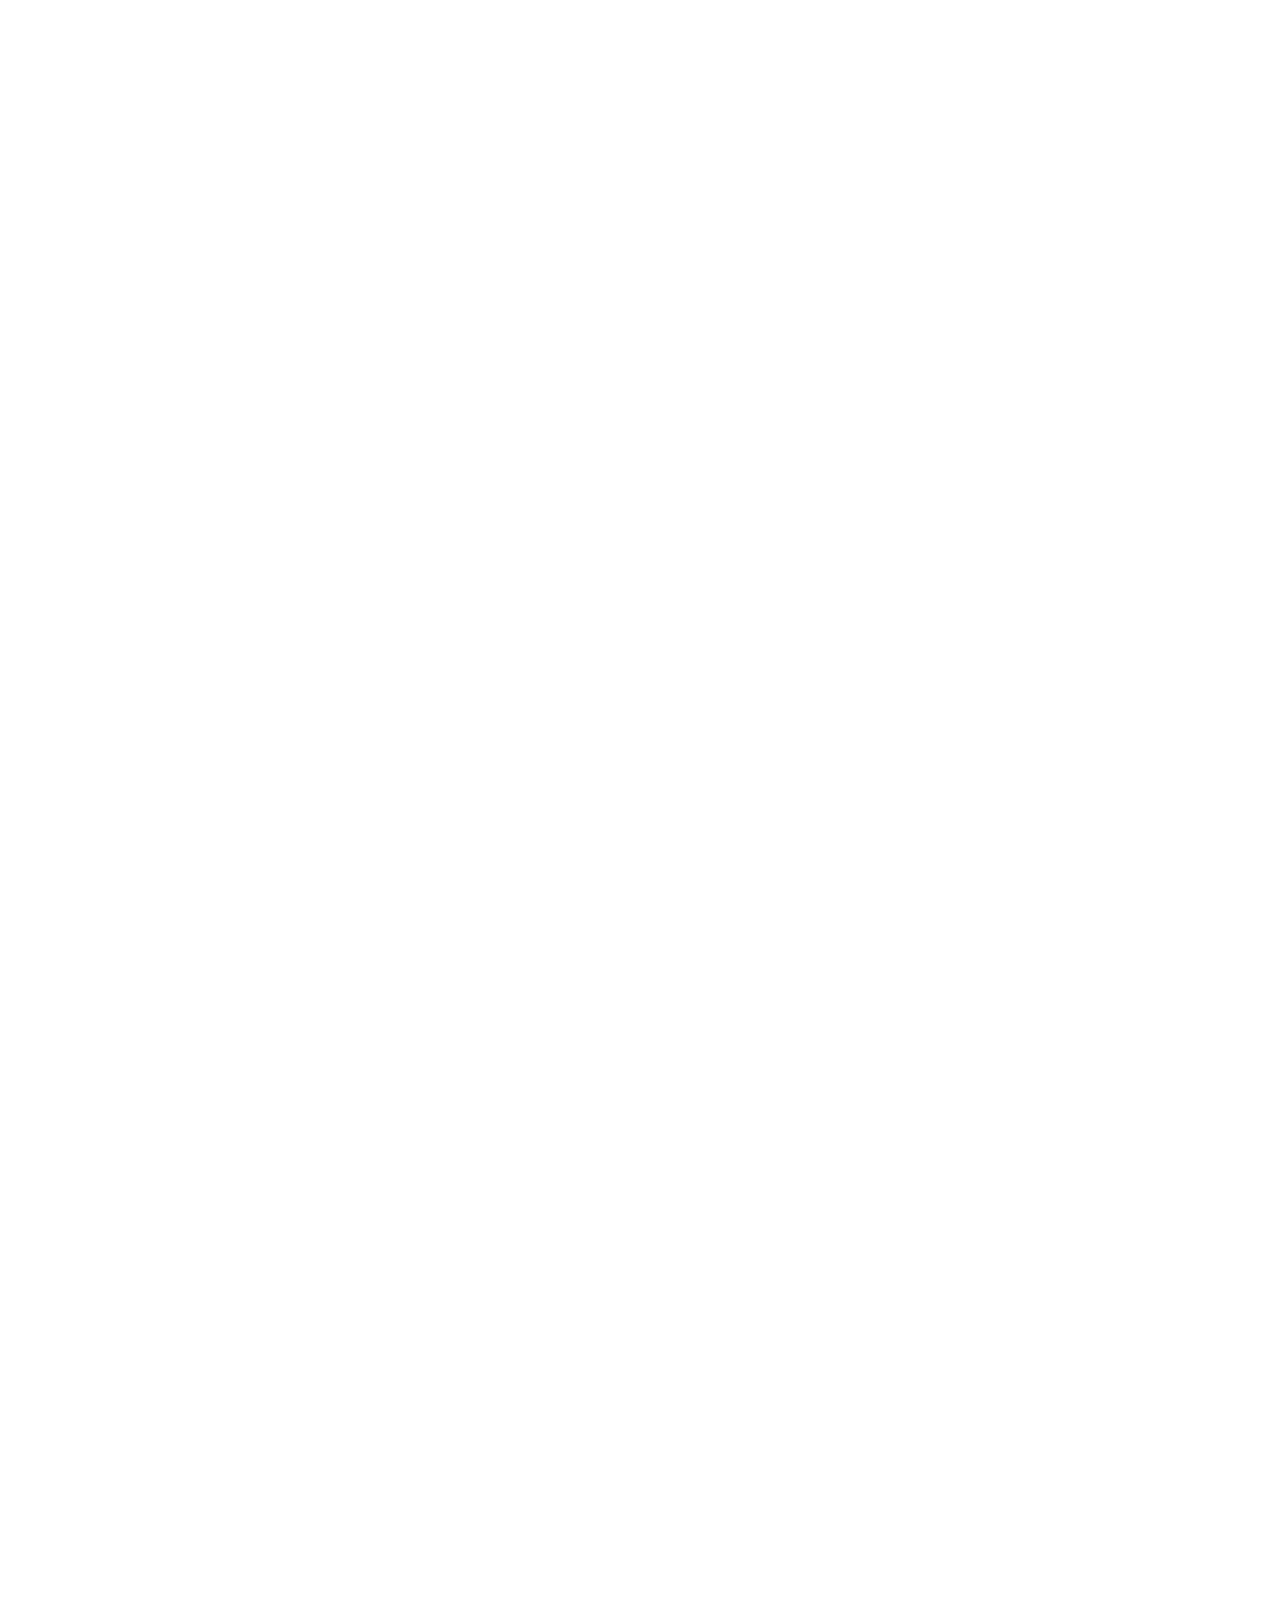
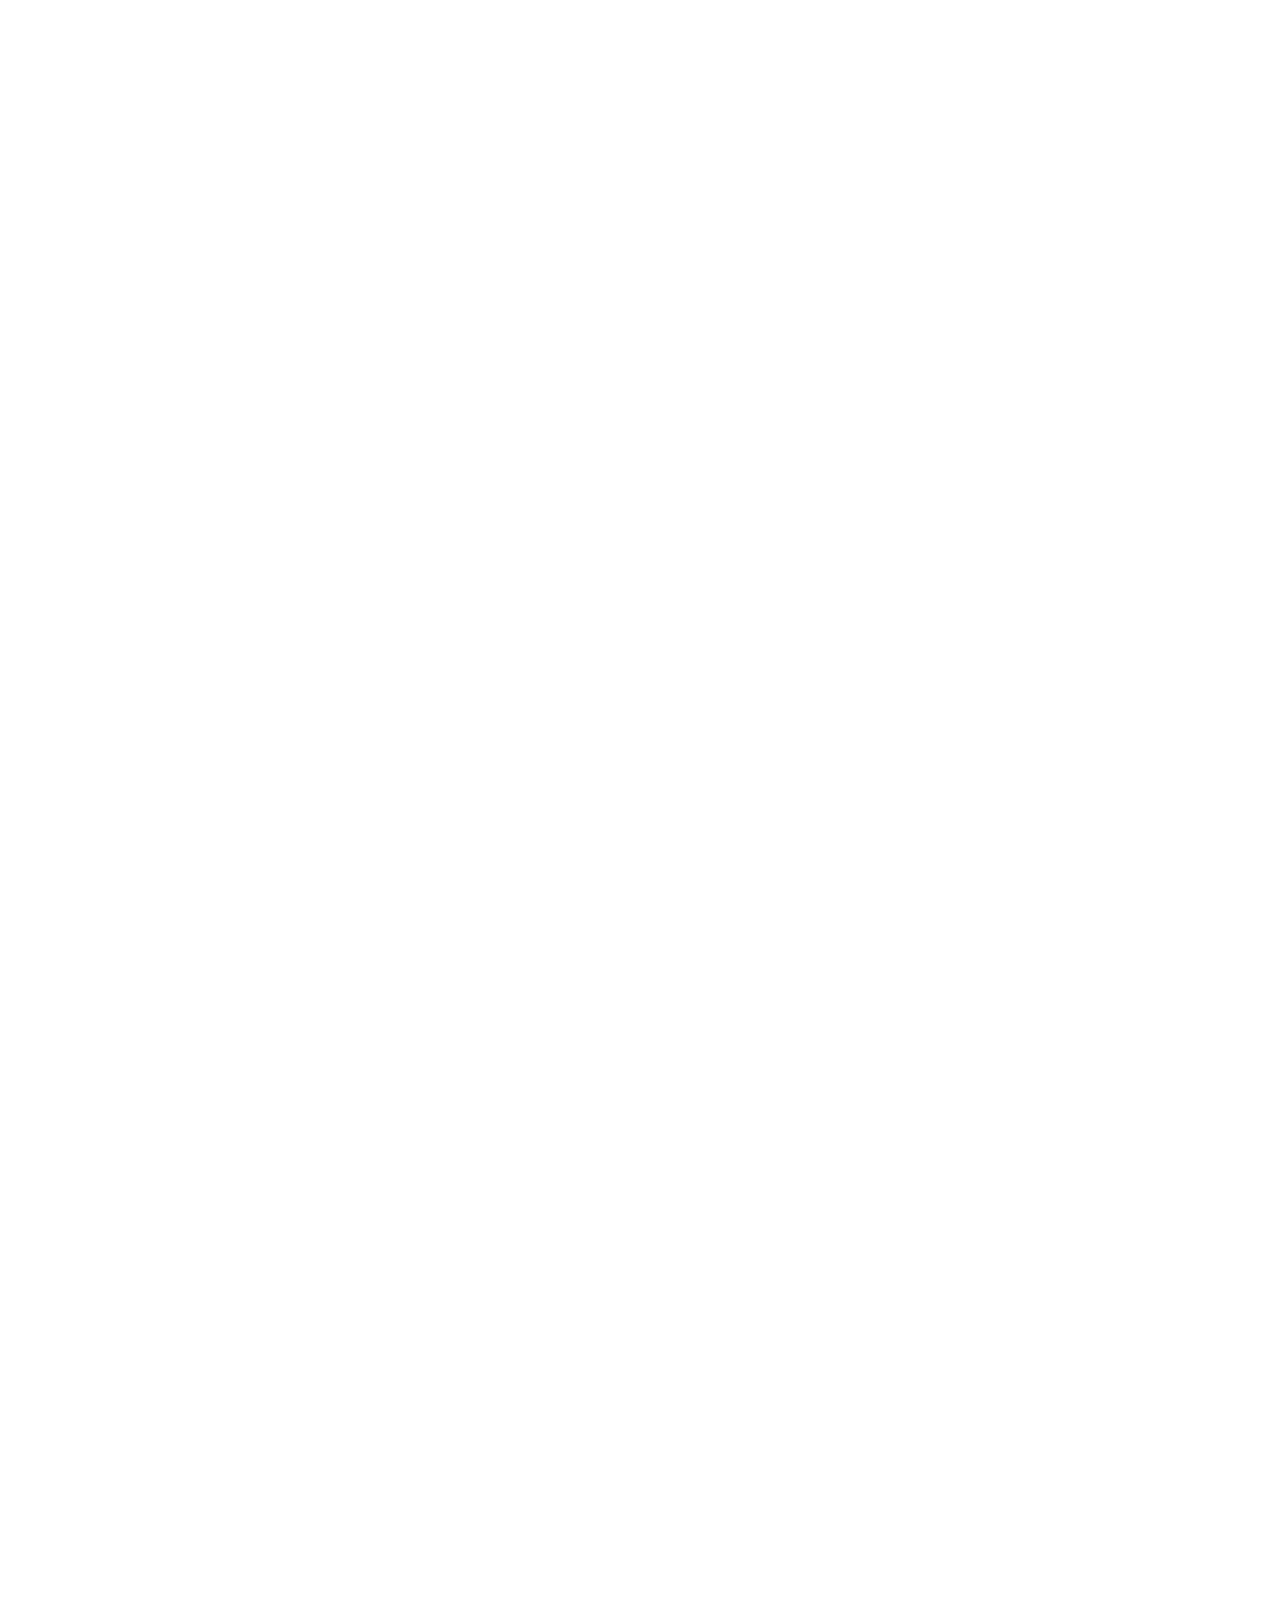
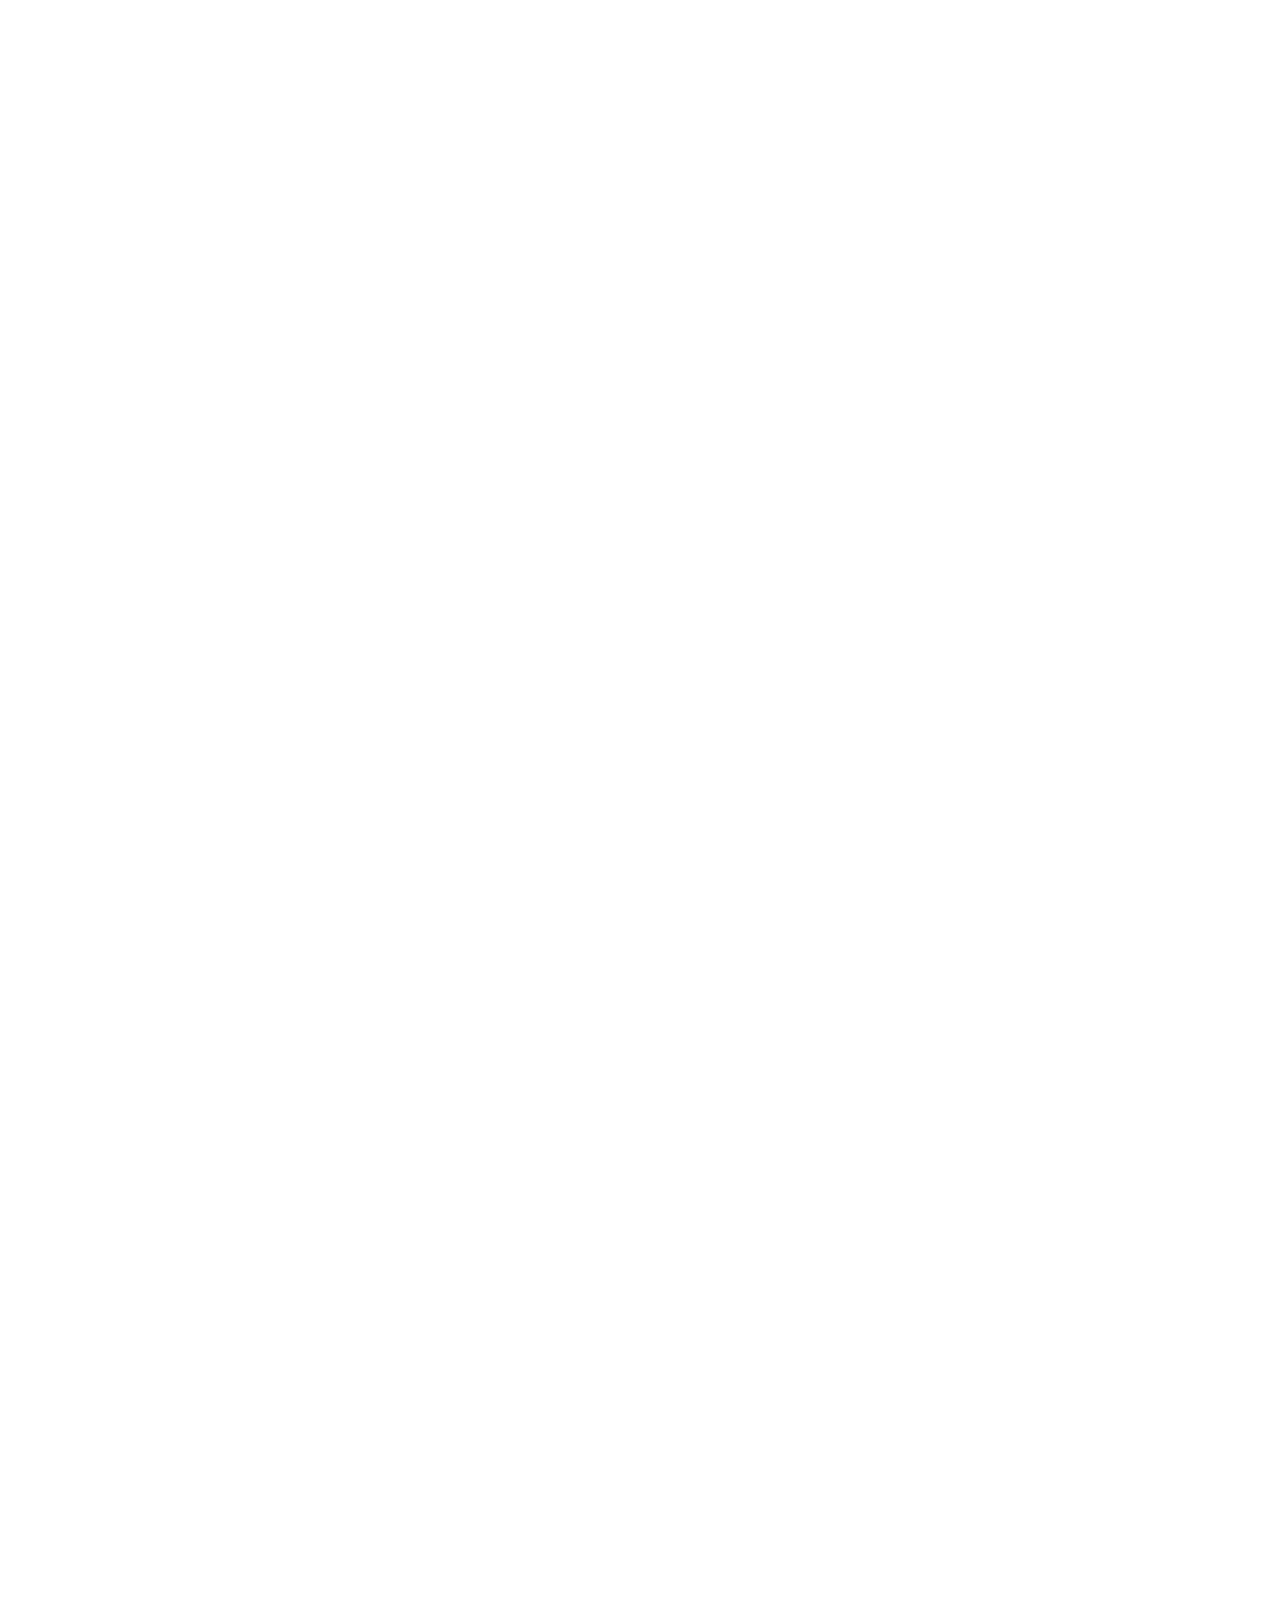
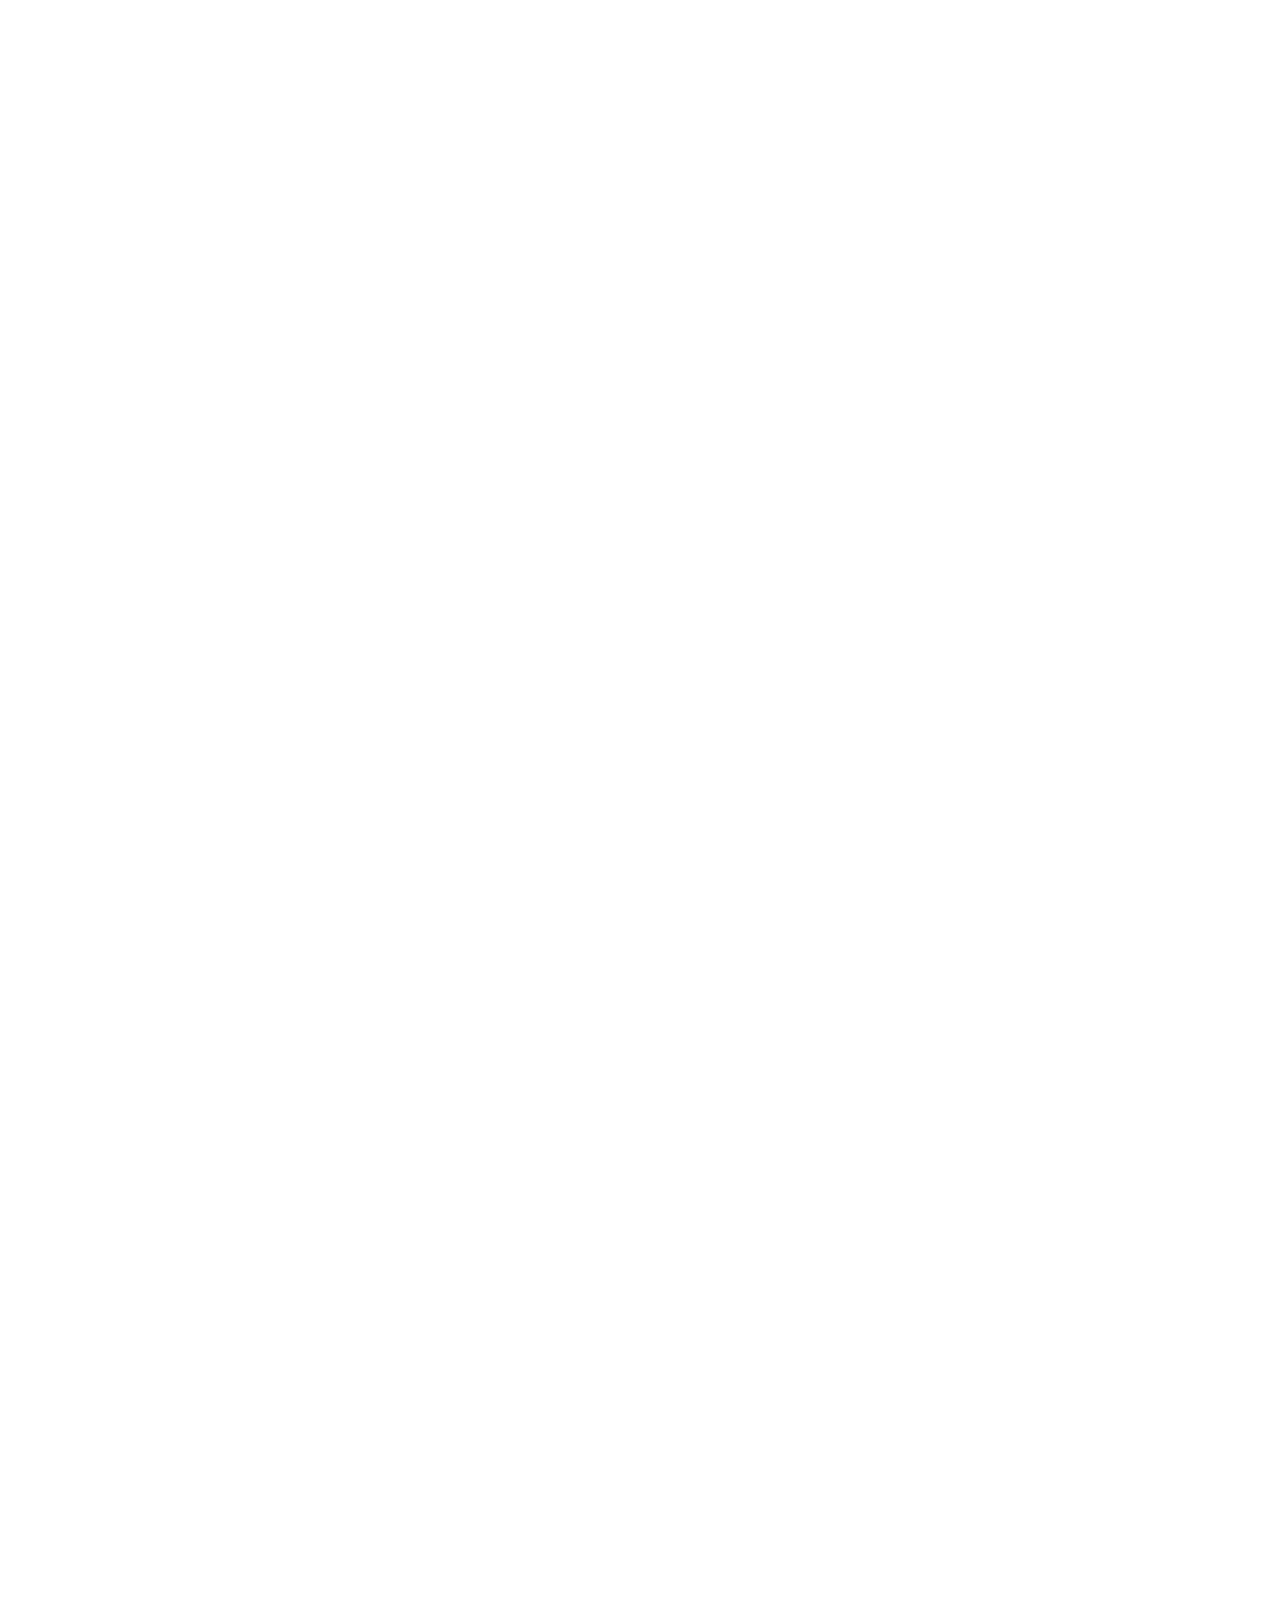
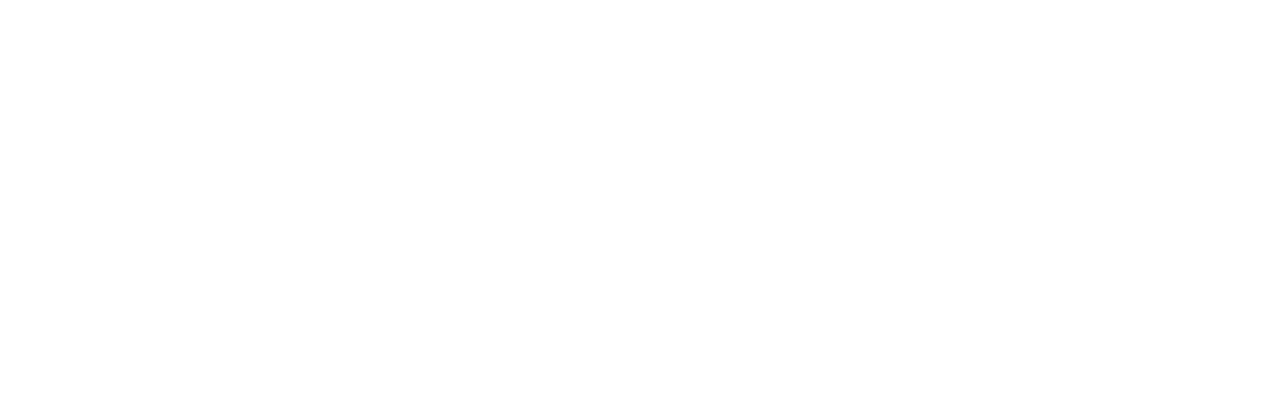
==== commit 343986b2: "Optimizaciones de rendimiento" ====
--- a/index.html
+++ b/index.html
@@ -22,10 +22,12 @@
                     <div></div>
                     <div></div>
                 </div>
-                <div id="mascara1">
-                    <img src="./Imagenes/MiFoto.png" alt="MiFotoDePerfil" id="MiFotoDePerfil">
-                </div>
-                <div id="fondoVerde">
+                <div id="contenedorMiImagen">
+                    <div id="mascara1">
+                        <img src="./Imagenes/MiFoto.png" alt="MiFotoDePerfil" id="MiFotoDePerfil">
+                    </div>
+                    <div id="fondoVerde">
+                    </div>
                 </div>
                 <div id="mascara2" class="transition3">
                     <ul class="sombraTexto">
@@ -44,14 +46,15 @@
                 </div>
                 <div id="misConocimientos" class="naranja">
                     <h3 class="sombraTexto">Mis conocimientos</h3>
-                    <div>
+                    <div id="grupTecno1">
                         <div class="nivel1 cImg"><img src="https://cdn.svgporn.com/logos/html-5.svg" alt="iconHTML5"></div>
                         <div class="nivel1 cImg"><img src="https://cdn.svgporn.com/logos/pwa.svg" alt="iconPWA"></div>
                         <div class="nivel1 cImg"><img src="https://cdn.svgporn.com/logos/react.svg" alt="iconReact"></div>
                         <div class="nivel1 cImg"><img src="https://cdn.svgporn.com/logos/svelte-icon.svg" alt="iconSvelt"></div>
                         <div class="nivel1 cImg"><img src="https://cdn.svgporn.com/logos/javascript.svg" alt="iconJS"></div>
                         <div class="nivel1 cImg"><img src="https://cdn.svgporn.com/logos/typescript-icon.svg" alt="iconTS"></div>
-
+                    </div>
+                    <div id="grupTecno2">
                         <div class="nivel2 cImg"><img src="https://cdn.svgporn.com/logos/php.svg" alt="iconPHP"></div>
                         <div class="nivel2 cImg"><img src="https://cdn.svgporn.com/logos/nodejs.svg" alt="iconNode"></div>
                         <div class="nivel2 cImg"><img src="https://cdn.svgporn.com/logos/mariadb.svg" alt="iconMariaDB"></div>
@@ -59,12 +62,22 @@
                         <div class="nivel2 cImg"><img src="https://cdn.svgporn.com/logos/aws.svg" alt="iconAWS"></div>
                         <div class="nivel2 cImg"><img src="https://cdn.svgporn.com/logos/firebase.svg" alt="iconFirebase"></div>
                         <div class="nivel2 cImg"><img src="https://cdn.svgporn.com/logos/electron.svg" alt="iconElecton"></div>
-
+                    </div>
+                    <div id="grupTecno3">
                         <div class="nivel3 cImg"><img src="https://cdn.svgporn.com/logos/docker.svg" alt="iconDocker"></div>
                         <div class="nivel3 cImg"><img src="https://cdn.svgporn.com/logos/git-icon.svg" alt="iconoGit"></div>
                         <div class="nivel3 cImg"><img src="https://cdn.svgporn.com/logos/github-icon.svg" alt="iconGitHub"></div>
                         <div class="nivel3 cImg"><img src="https://cdn.svgporn.com/logos/gitlab.svg" alt="iconGitLab"></div>
                     </div>
+                </div>
+                <div id="IndicadorPosicion">
+                    <div></div>
+                    <div></div>
+                    <div></div>
+                    <div></div>
+                    <div></div>
+                    <div></div>
+                    <div></div>
                 </div>
             </header>
         </div>
--- a/estilosGenerales.css
+++ b/estilosGenerales.css
@@ -31,7 +31,7 @@
     width: 50px;
     height: 35px;
     top: 15px;
-    right: 2vw;
+    right: 30px;
 }
 #botonMenu div{
     width: 100%;
@@ -60,7 +60,7 @@
     position: fixed;
     overflow: hidden;
     width:100vw;
-    height: 100vw;
+    height: 100vh;
 }
 #menu{
     width: 100vw;
@@ -98,40 +98,163 @@
 
 .menuOpen{
     top:10vh;
-    transform: scale(.96);
+    transform: scale(.90);
 }
 .sombraBoton{
     cursor: pointer;
 }
+
+#contenedorMiImagen{
+    display: flex;
+    justify-content: center;
+    align-items: center;
+    grid-column: 1;
+    grid-row: 1;
+    position: relative;
+    width: 100%;
+    height: 100%;
+}
+
 #mascara1{
     z-index: 11;
     grid-row: 1;
     grid-column: 1;
     position: absolute;
-    left: 5vw;
     overflow: hidden;
     /* background-color: #3339; */
     grid-template: 1fr/1fr;
-    width: 70vh;
-    height: 90vh;
+    width: 400px;
+    height: 550px;
     border-radius: 0% 0% 500px 500px;
+    transition: bottom 2s;
 }
 #fondoVerde{
     z-index: 10;
     position: absolute;
-    top:26vh;
-    left: 5vw;
     background-color: #00FF60;
     grid-row: 1;
     grid-column: 1;
-    width: 70vh;
-    height: 70vh;
+    width: 400px;
+    height: 400px;
     border-radius: 100%;
     box-shadow: inset #333 5px 5px 15px;
-}
+    transform: translateY(75px);
+}
+
 #MiFotoDePerfil{
     position: absolute;
     width: 100%;
     height: auto;
     bottom: 0px;
 }
+
+#IndicadorPosicion{
+    position: fixed;
+    z-index: 500;
+    top:40vh;
+    right: 1vw;
+}
+#IndicadorPosicion div{
+    width: 15px;
+    height: 15px;
+    margin-bottom: 5px;
+    border-radius: 25px;
+    box-shadow: inset 1px 1px 2px #333;
+    background-color: #FFA819;
+}
+
+/*seccion de conocimientos*/
+
+#grupTecno1, #grupTecno2, #grupTecno3{
+    /*display: none;*/
+    position: relative;
+}
+
+#grupTecno2{
+    display: block !important;
+}
+#grupTecno1 div:nth-of-type(1){
+    position: absolute;
+    top:20%;
+    left:15%;
+}
+#grupTecno1 div:nth-of-type(2){
+    position: absolute;
+    top:30%;
+    left:40%;
+}
+#grupTecno1 div:nth-of-type(3){
+    position: absolute;
+    top:50%;
+    left:90%;
+}
+#grupTecno1 div:nth-of-type(4){
+    position: absolute;
+    top:68%;
+    left:80%
+}
+#grupTecno1 div:nth-of-type(5){
+    position: absolute;
+    top:33%;
+    left:77%;
+}
+#grupTecno1 div:nth-of-type(6){
+    position: absolute;
+    top:48%;
+    left:73%;
+}
+#grupTecno2 div:nth-of-type(1){
+    position: absolute;
+    top:55%;
+    left:8%;
+}
+#grupTecno2 div:nth-of-type(2){
+    position: absolute;
+    top:15%;
+    left:80%;
+}
+#grupTecno2 div:nth-of-type(3){
+    position: absolute;
+    top:60%;
+    left:62%;
+}
+#grupTecno2 div:nth-of-type(4){
+    position: absolute;
+    top:80%;
+    left:20%
+}
+#grupTecno2 div:nth-of-type(5){
+    position: absolute;
+    top:20%;
+    left:5%;
+}
+#grupTecno2 div:nth-of-type(6){
+    position: absolute;
+    top:20%;
+    left:35%;
+}
+#grupTecno2 div:nth-of-type(7){
+    position: absolute;
+    top:78%;
+    left:93%;
+}
+#grupTecno3 div:nth-of-type(1){
+    position: absolute;
+    top:55%;
+    left:28%;
+}
+#grupTecno3 div:nth-of-type(2){
+    position: absolute;
+    top:15%;
+    left:60%;
+}
+#grupTecno3 div:nth-of-type(3){
+    position: absolute;
+    top:80%;
+    left:52%;
+}
+#grupTecno3 div:nth-of-type(4){
+    position: absolute;
+    top:80%;
+    left:3%
+}--- a/Seccion1.css
+++ b/Seccion1.css
@@ -26,6 +26,8 @@
 }
 
 ul li{
+    margin-right: 10%;
+    text-align: center;
     font-size: 2rem;
     transform: scale(.1);
     filter: blur(100px);
@@ -63,13 +65,16 @@
 .fotograma6 #mascara1{
     height: 100%;
     border-radius: 0px;
-    transform: translateX(-5vw);
+    left: 0px;
+    bottom: 0px;
 }
 .fotograma6 #fondoVerde{
     transform: scale(9);
 }
 #sobreMi{
     z-index: 10;
+    grid-column: 1;
+    grid-row: 1;
     font-size: 2rem;
     transition: all 0.5s;
     filter: blur(100px);
@@ -116,13 +121,13 @@
     position: relative;
 }
 .nivel1 img{
-    z-index: 90;
+    z-index: 70;
 }
 .nivel2 img{
     z-index: 80;
 }
 .nivel3 img{
-    z-index: 70;
+    z-index: 90;
 }
 
 #misConocimientos img{
